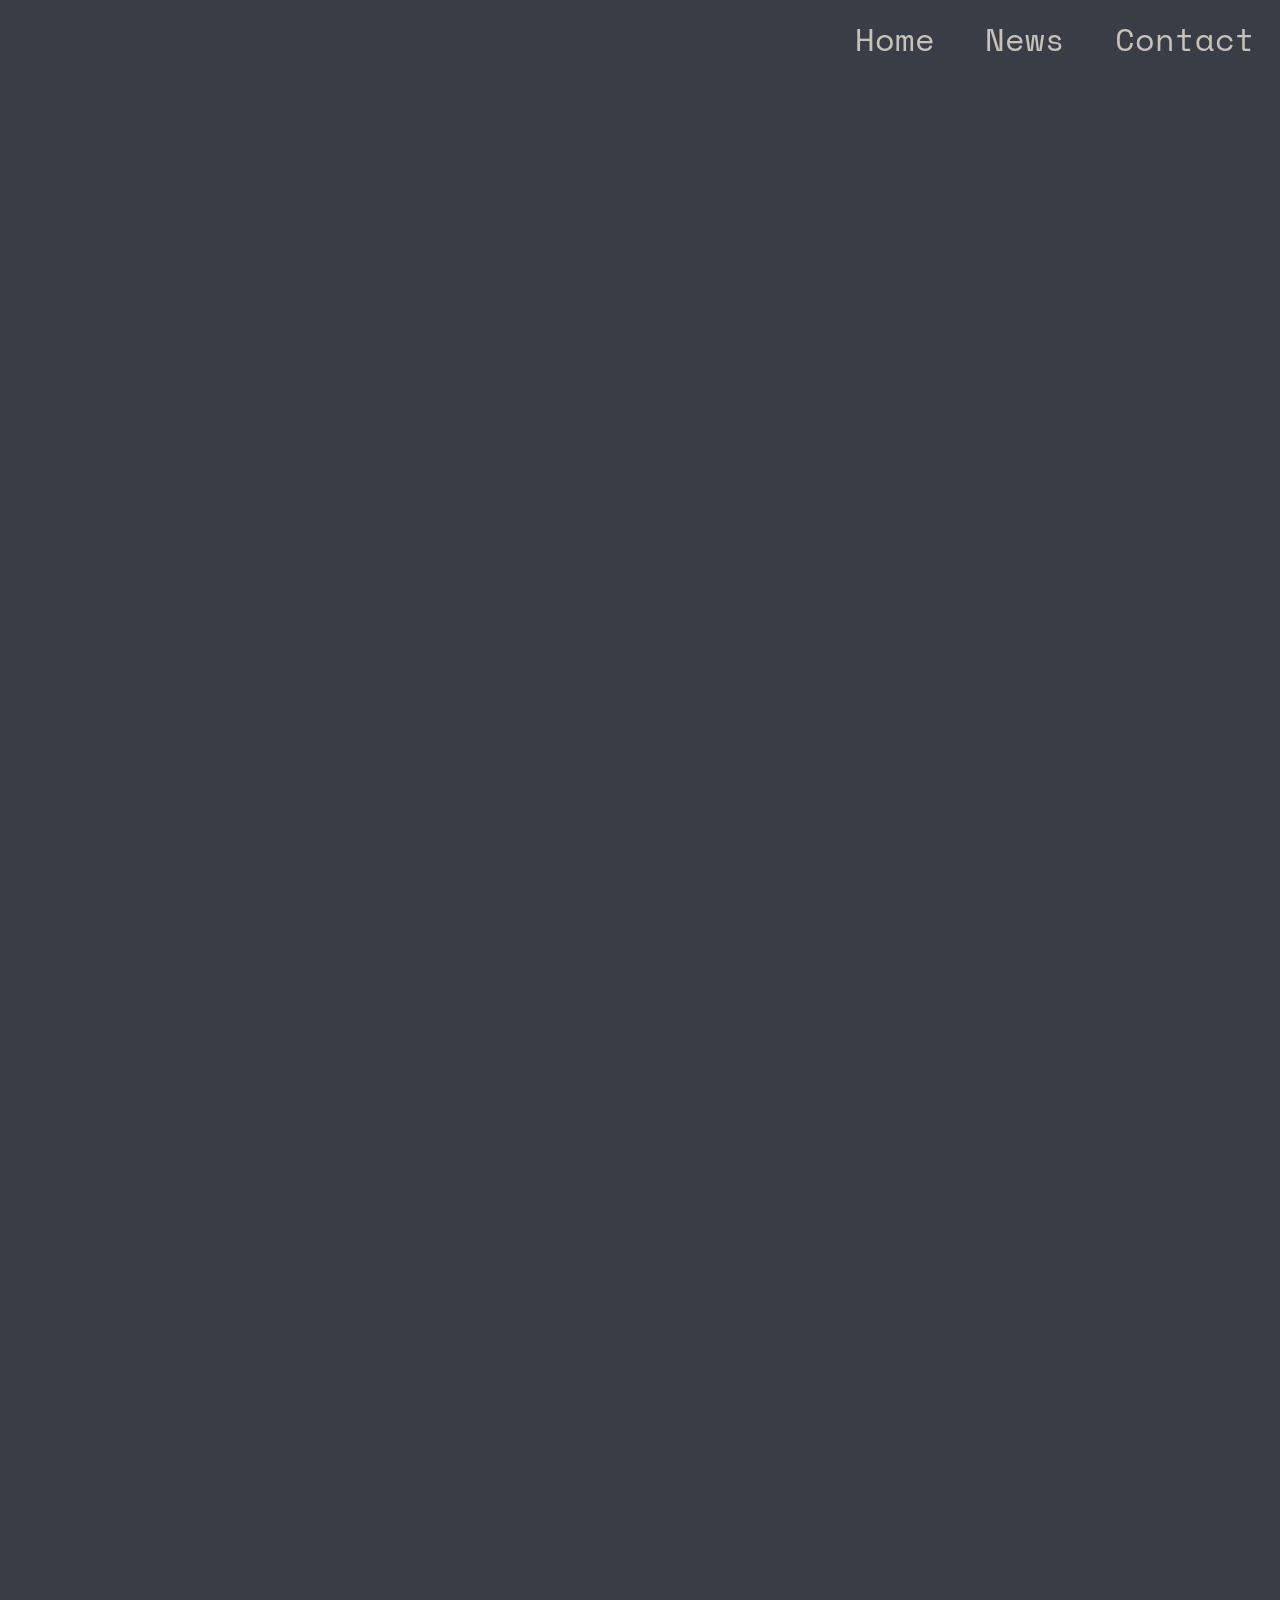
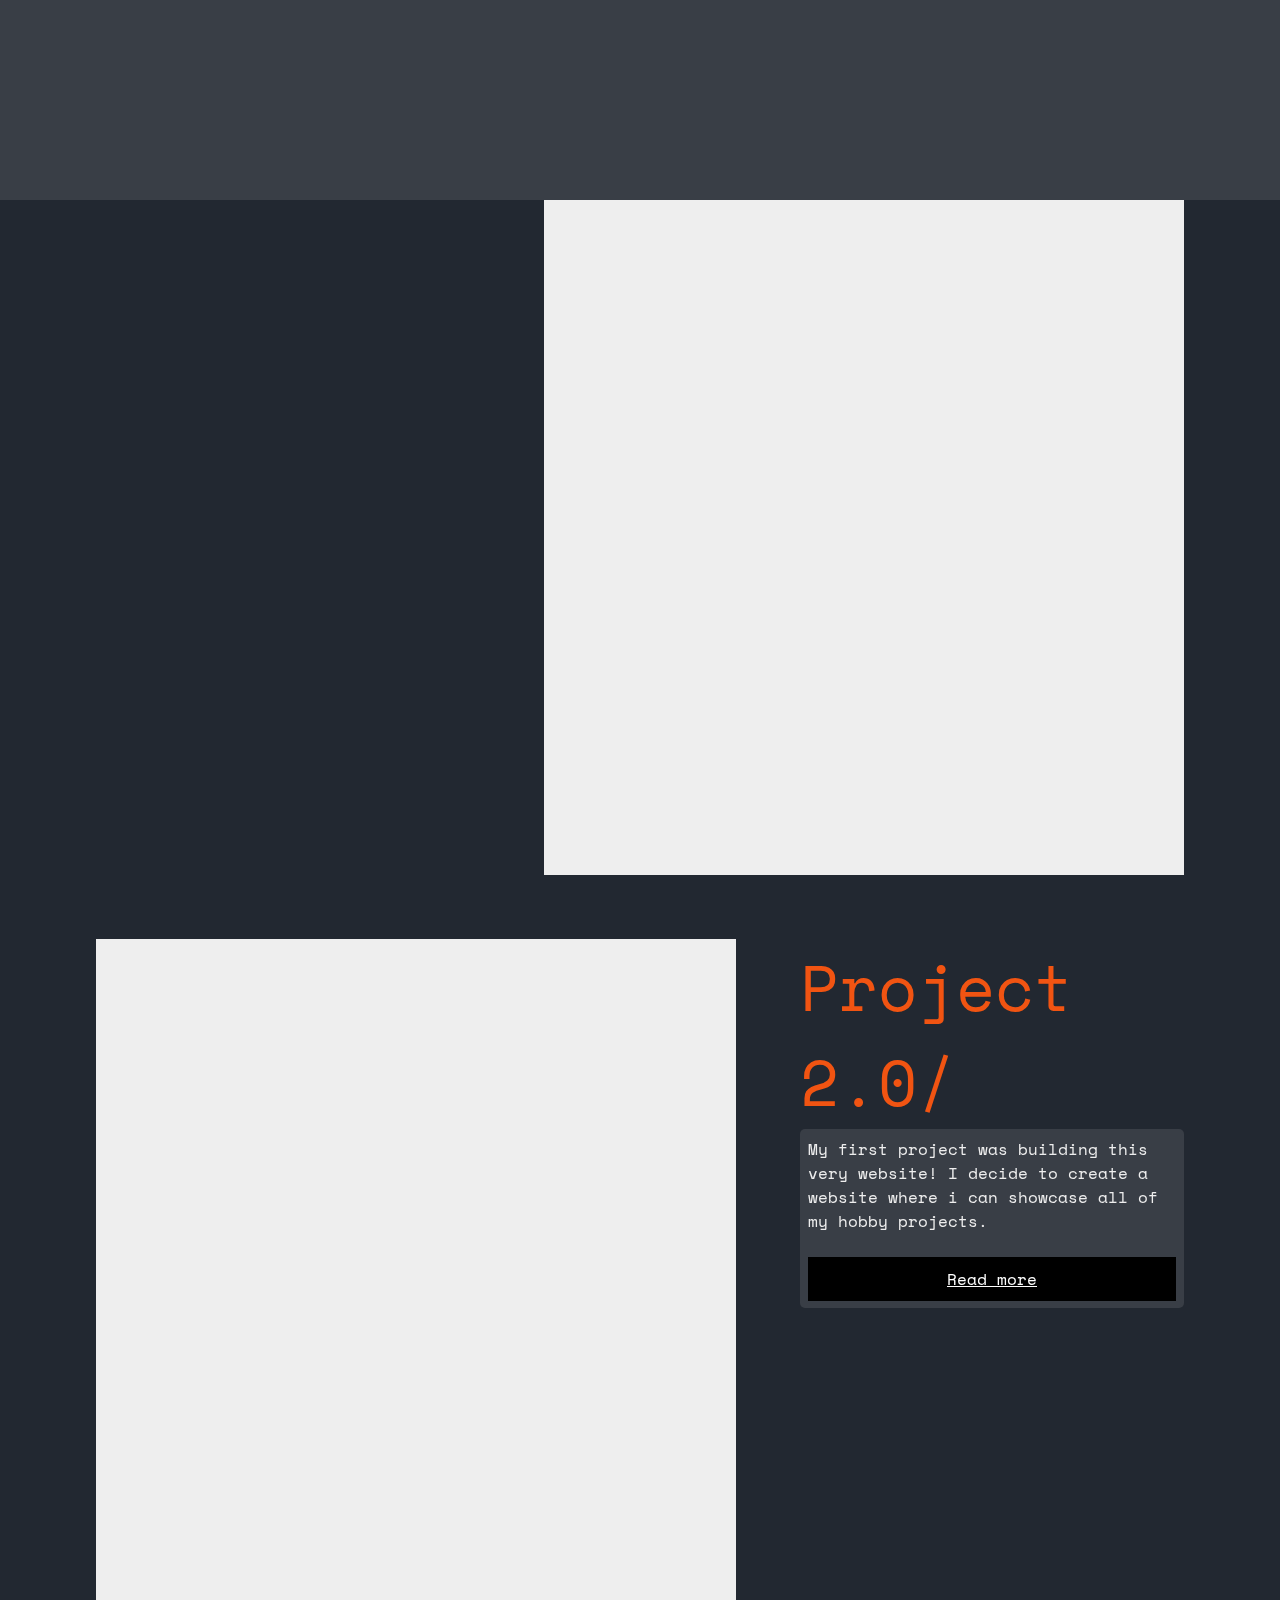
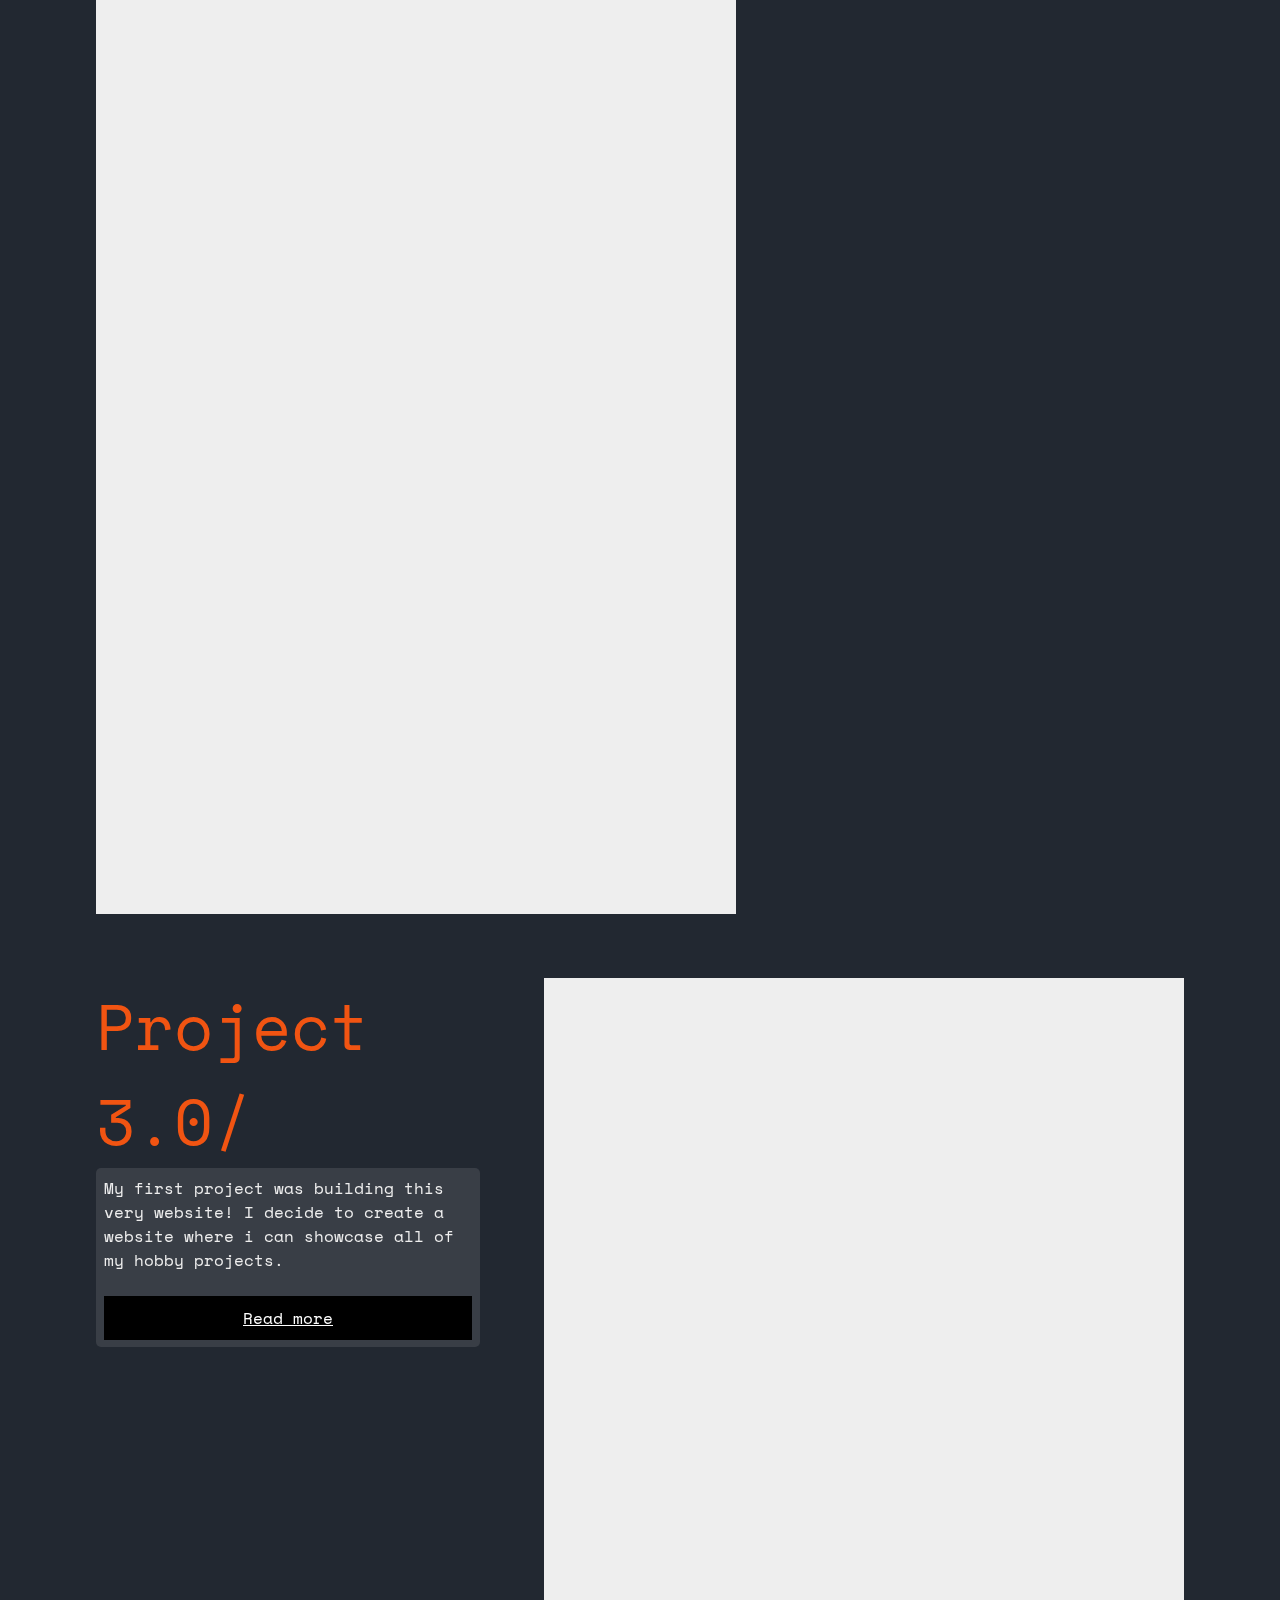
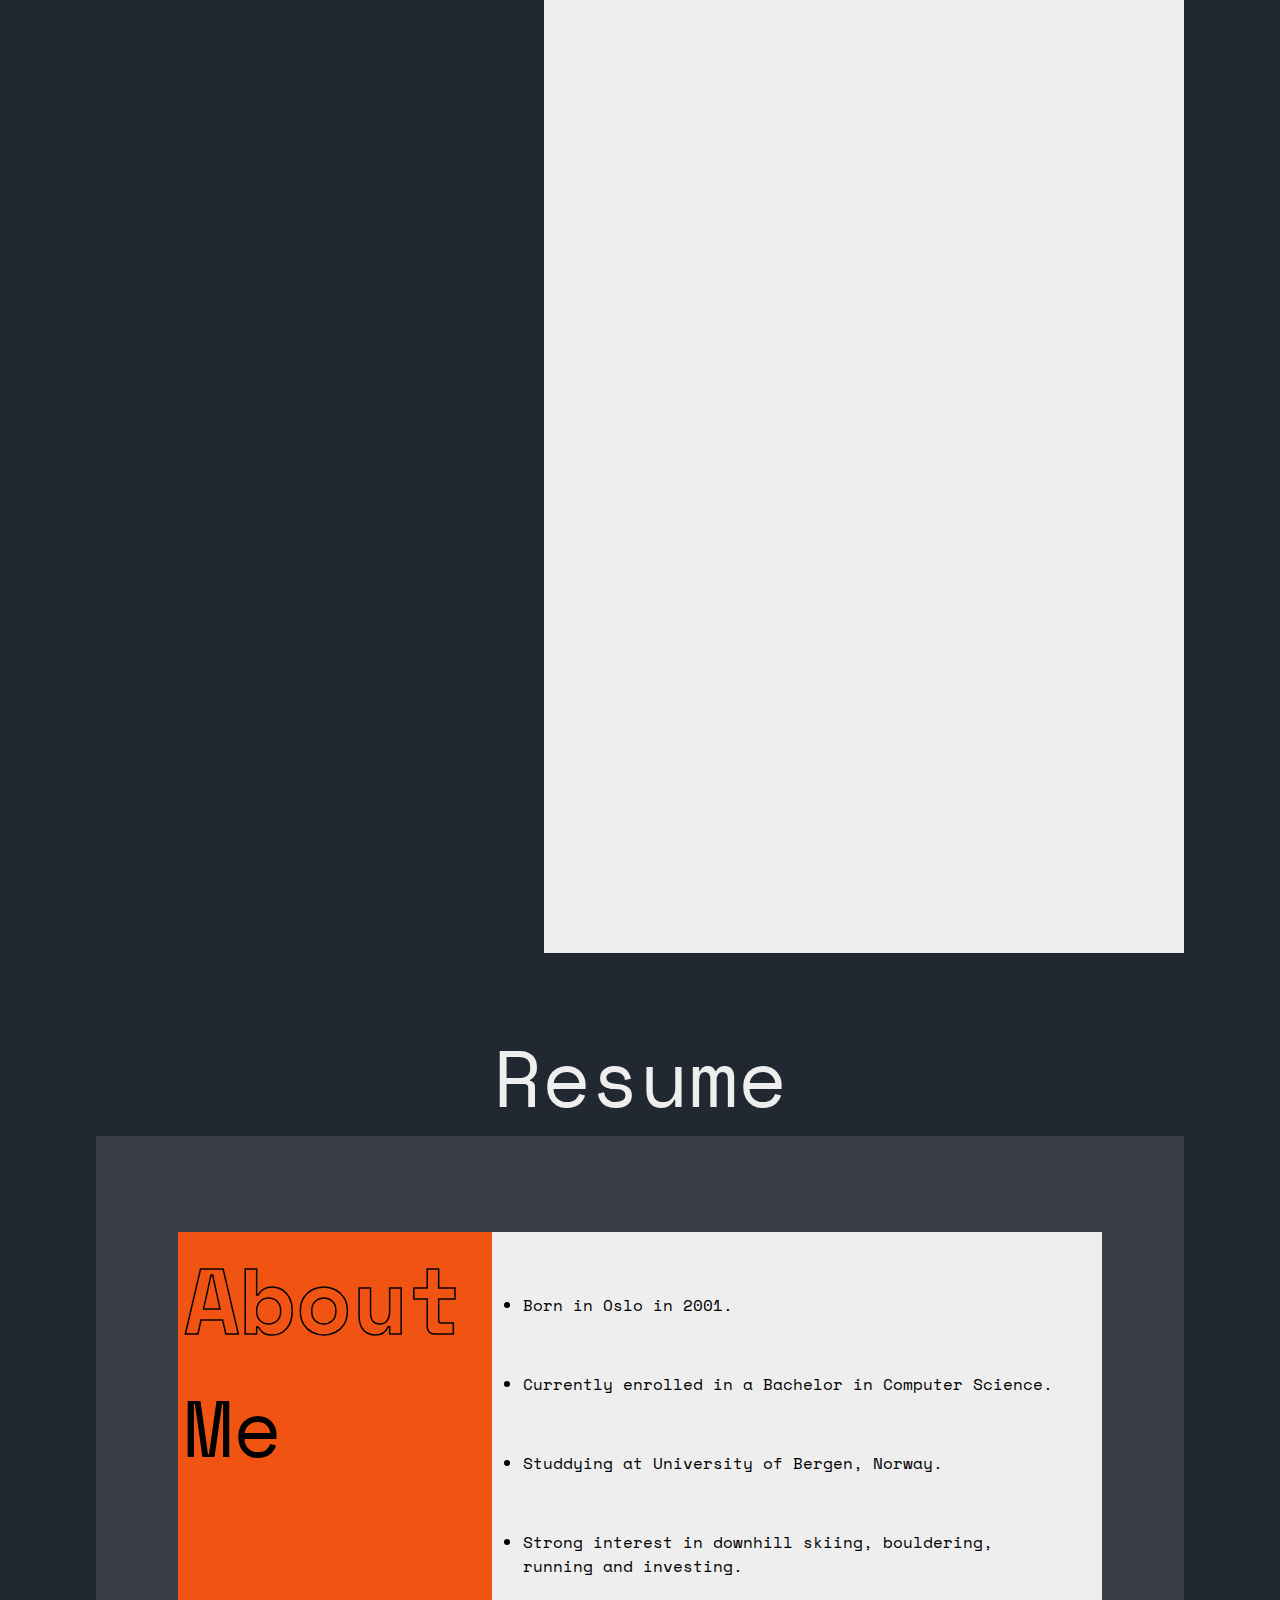
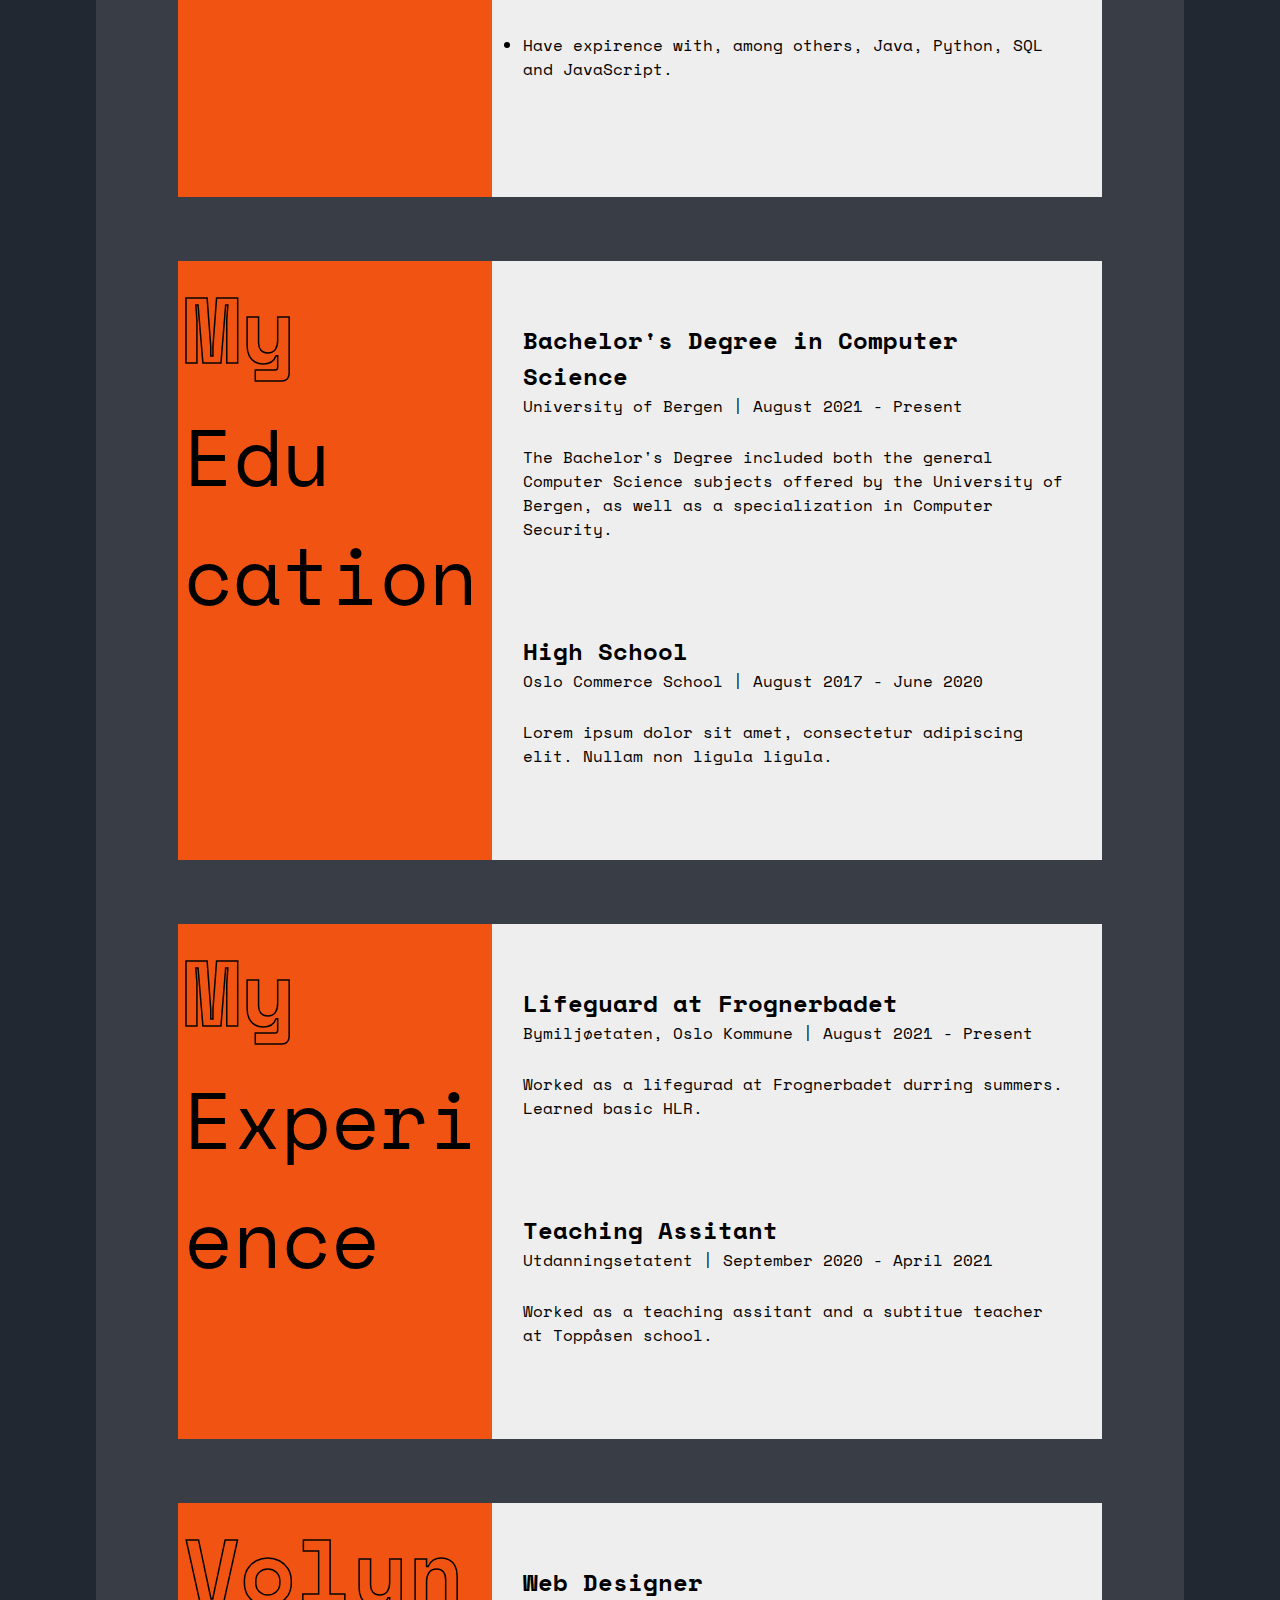
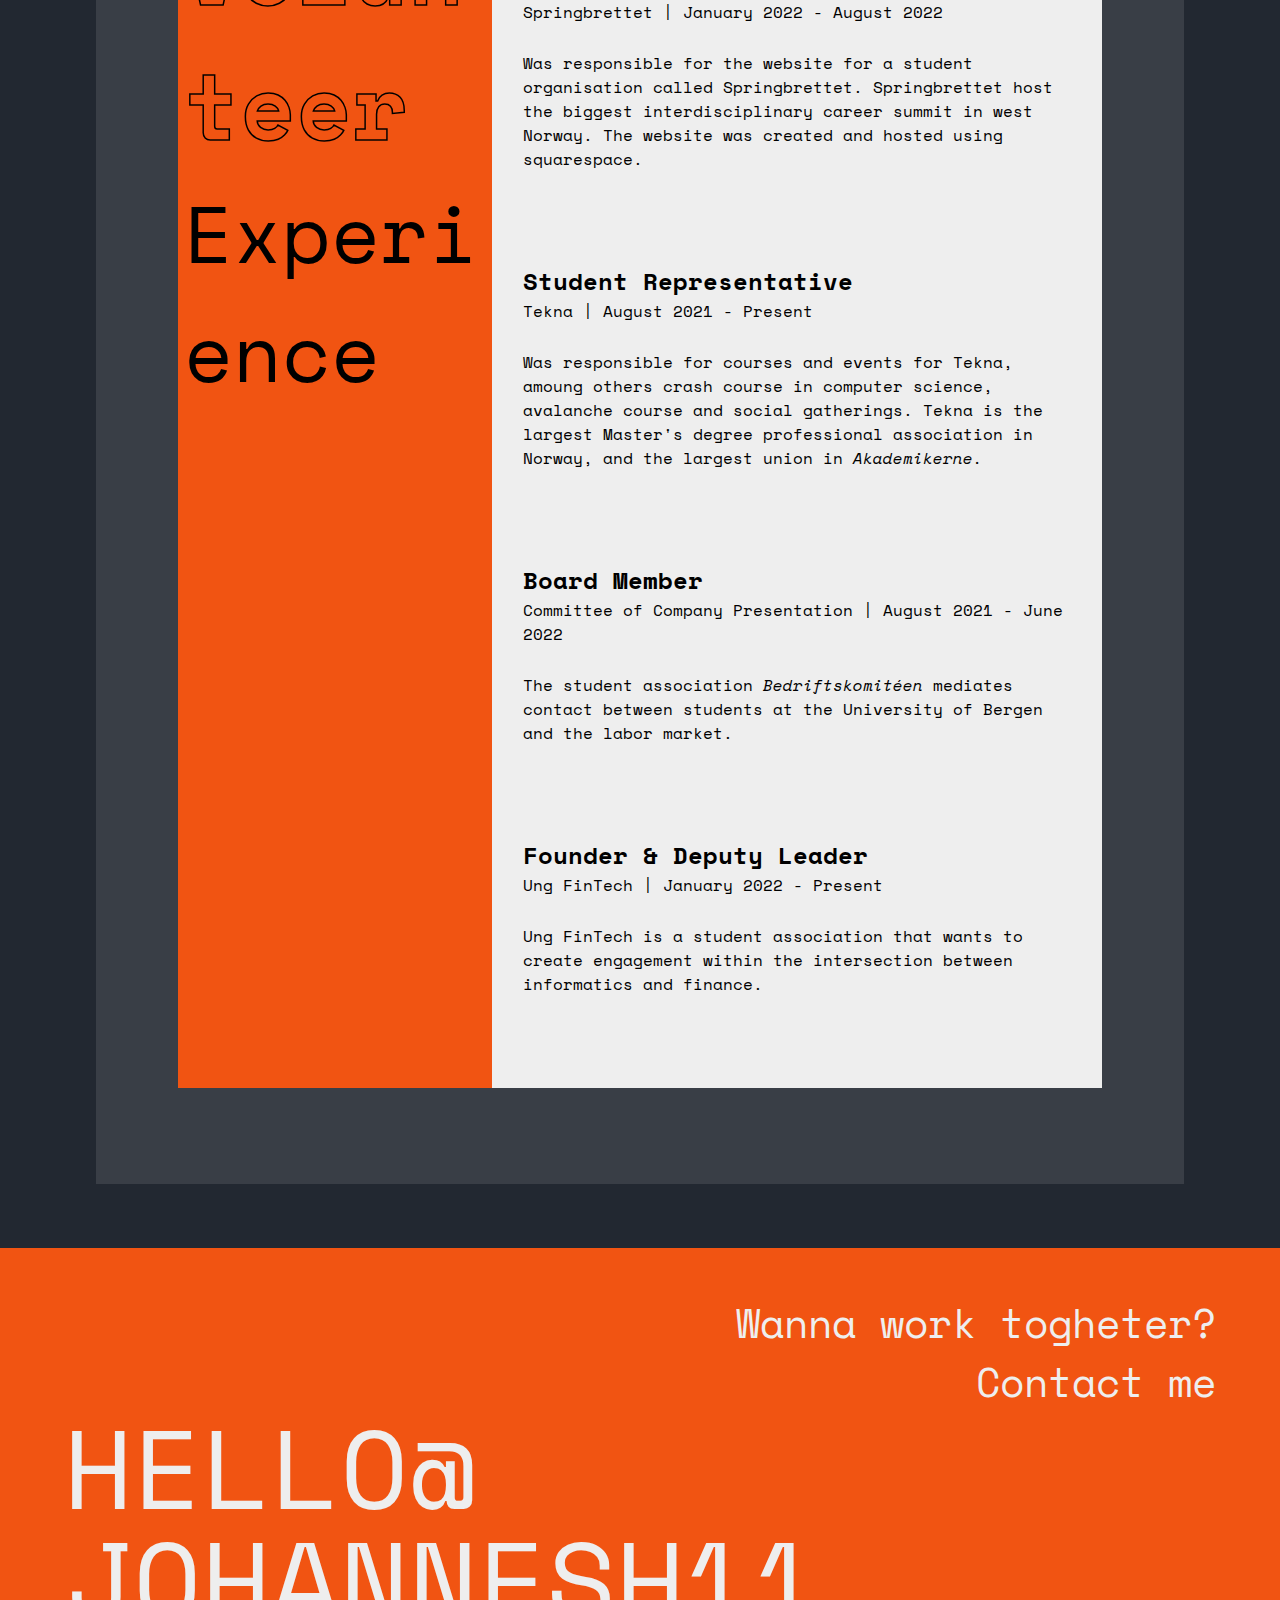
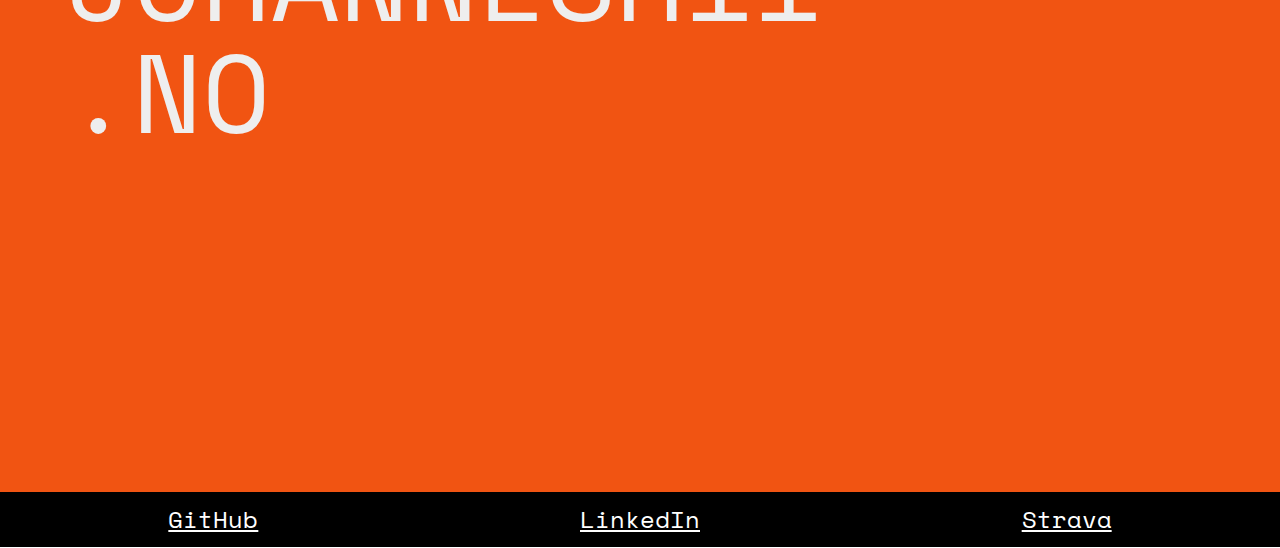
==== index.html @ e2449373 "removed menu" ====
<!DOCTYPE html>
<html lang="en">
<head>
    <meta charset="UTF-8">
    <meta http-equiv="X-UA-Compatible" content="IE=edge">
    <meta name="viewport" content="width=device-width, initial-scale=1.0">
    <title>JohannesH11</title>
    <script src="index.js"></script>
    <link rel="stylesheet" href="index.css">
    <link rel="stylesheet" href="variables.css">
    <link rel="stylesheet" href="animation.css">
    <link rel="preconnect" href="https://fonts.googleapis.com">
    <link rel="preconnect" href="https://fonts.gstatic.com" crossorigin>
    <link href="https://fonts.googleapis.com/css2?family=Space+Mono:wght@400;700&display=swap" rel="stylesheet">

</head>
<body>
    <div class="fade is-active"></div>
    <div class="slide"></div>
    <header>
        <div id="name">
            <p>Johannes Helleve</p> 
        </div>
        <div id="navbar">
            <a href="#home">Home</a>
            <a href="#news">News</a>
            <a href="#contact">Contact</a>
        </div>
    </header>
    <div class="frontpage">

        <section>
            <h1>Hi,</h1>
            <p>i am</p>
            <h1>Johannes</h1>
        </section>
    </div>
    <div class="project one" id="project_one">
        <div class="container left">
            <section class="sticky">
                <h1>Project 1.0/</h1>
                <div class="description">
                    <p>My first project was building this very website! I decide to create a website where i can showcase all of my hobby projects.</p>
                    </br>
                    <a href="./projects/project_one.html" >Read more</a>
                </div>
            </section>
        </div>
        <section class="detail right">
        </section>
    </div>
    <div class="project two" id="project_two">
        <div class="container right">
            <section class="sticky">
                <h1>Project 2.0/</h1>
                <div class="description">
                    <p>My first project was building this very website! I decide to create a website where i can showcase all of my hobby projects.</p>
                    </br>
                    <a href="./projects/project_one.html" >Read more</a>
                </div>
            </section>
        </div>
        <section class="detail left">
        </section>
    </div>
    <div class="project three" id="project_three">
        <div class="container left">
            <section class="sticky">
                <h1>Project 3.0/</h1>
                <div class="description">
                    <p>My first project was building this very website! I decide to create a website where i can showcase all of my hobby projects.</p>
                    </br>
                    <a href="./projects/project_one.html" >Read more</a>
                </div>
            </section>
        </div>
        <section class="detail right">
        </section>
    </div>
    </div>
    <section id="about">
        <h1>Resume</h1>
        <section id="resume">
            <section class="resumeSection">
                <div class="resumeHeader">
                    <h2 class="bold">About</h2>
                    <h2 class="notBold">Me</h2>
                </div>
                <div class="resumeDescription">
                    <ul>
                        <li>Born in Oslo in 2001.</li>
                        <li>Currently enrolled in a Bachelor in Computer Science.</li>
                        <li>Studdying at University of Bergen, Norway.</li>
                        <li>Strong interest in downhill skiing, bouldering, running and investing.</li>
                        <li>Have expirence with, among others, Java, Python, SQL and JavaScript.</li>
                    </ul>
                </div>
            </section>
            <section class="resumeSection">
                <div class="resumeHeader">
                    <h2 class="bold">My</h2>
                    <h2 class="notBold">Edu<br/>cation</h2>
                </div>
                <div class="resumeDescription">
                    <div class="descriptionContainer">
                        <div class="descriptionDetails">
                            <h3>Bachelor's Degree in Computer Science</h3>
                            <p class="small">University of Bergen | August 2021 - Present</p>
                            <p>The Bachelor's Degree included both the general Computer Science
                                 subjects offered by the University of Bergen, as well as a specialization in Computer Security.
                            </p>
                        </div>
                        <div class="descriptionDetails">
                            <h3>High School</h3>
                            <p class="small">Oslo Commerce School | August 2017 - June 2020</p>
                            <p>Lorem ipsum dolor sit amet, consectetur adipiscing elit. Nullam non ligula ligula.</p>
                        </div>
                    </div>
                </div>
            </section>
            <section class="resumeSection">
                <div class="resumeHeader">
                    <h2 class="bold">My</h2>
                    <h2 class="notBold">Experience</h2>
                </div>
                <div class="resumeDescription">
                    <div class="descriptionContainer">
                        <div class="descriptionDetails">
                            <h3>Lifeguard at Frognerbadet</h3>
                            <p class="small">Bymiljøetaten, Oslo Kommune | August 2021 - Present</p>
                            <p>Worked as a lifegurad at Frognerbadet durring summers. Learned basic HLR.
                            </p>
                        </div>
                        <div class="descriptionDetails">
                            <h3>Teaching Assitant</h3>
                            <p class="small">Utdanningsetatent | September 2020 - April 2021</p>
                            <p>Worked as a teaching assitant and a subtitue teacher at Toppåsen school.</p>
                        </div>
                    </div>
                </div>
            </section>
            <section class="resumeSection">
                <div class="resumeHeader">
                    <h2 class="bold">Volunteer</h2>
                    <h2 class="notBold">Experience</h2>
                </div>
                <div class="resumeDescription">
                    <div class="descriptionContainer">
                        <div class="descriptionDetails">
                            <h3>Web Designer</h3>
                            <p class="small">Springbrettet | January 2022 - August 2022</p>
                            <p>Was responsible for the website for a student organisation called Springbrettet.
                                 Springbrettet host the biggest interdisciplinary career summit in west Norway.
                                 The website was created and hosted using squarespace.
                            </p>
                        </div>
                        <div class="descriptionDetails">
                            <h3>Student Representative</h3>
                            <p class="small">Tekna | August 2021 - Present</p>
                            <p>Was responsible for courses and events for Tekna,
                                 amoung others crash course in computer science, avalanche course and social gatherings.
                                  Tekna is the largest Master's degree professional association in Norway, 
                                 and the largest union in <i>Akademikerne.</i></p>
                        </div>
                        <div class="descriptionDetails">
                            <h3>Board Member</h3>
                            <p class="small">Committee of Company Presentation | August 2021 - June 2022</p>
                            <p>The student association <i>Bedriftskomitéen</i> mediates contact between students at the University of Bergen and the labor market.</p>
                        </div>  
                        <div class="descriptionDetails">
                            <h3>Founder & Deputy Leader</h3>
                            <p class="small">Ung FinTech | January 2022 - Present</p>
                            <p>Ung FinTech is a student association that wants to create engagement within the intersection between informatics and finance.</p>
                        </div> 
                    </div>
                </div>
            </section>
        </section>
    </section>
    <footer>
        <h2>Wanna work togheter? <br/>Contact me</h2>
        <section id="mail">
            <h1>HELLO@<br/>JOHANNESH11<br/>.NO</h1>
        </section>
        <section id="logos">
            <ul>
                <a target="_blank" href="https://github.com/JohannesHelleve"><li>GitHub</li></a>
                <a href="https://www.linkedin.com/in/johannes-helleve-420739225/"><li>LinkedIn</li></a>
                <a href="https://www.strava.com/athletes/77287900"><li>Strava</li></a>
            </ul>
        </section>
    </footer>
</body>
</html>
---- index.css ----
*{
    padding: 0;
    margin: 0;
    box-sizing: border-box;
    font-family: 'Space Mono', monospace;

}
body{
    background-color: var(--black);
    font-family: ;
}
.frontpage{
    position: relative;
    width: 100%;
    height: 100vh;
}
body {
    overflow-y: scroll;
    scrollbar-width: none; /* Firefox */
    -ms-overflow-style: none;  /* Internet Explorer 10+ */
}
body::-webkit-scrollbar { /* WebKit */
    width: 0;
    height: 0;
}
.frontpage section{
    left: 7.5%;
    top: 30vh;
    position: absolute;
    color: var(--bone);
    width: 40%;
}
.frontpage section h1{
    font-size: 7vw;
    font-weight: 400;
}
.frontpage p{
    font-size: 2vw;
    font-weight: 700;
}

.detail{
    background-color: var(--bone);
    height: 100%;
    width: 50%;
    position: absolute;
}
.sticky{
    position: sticky;
    top: 50px;
}
.sticky h1{
    position: relative;
    color: var(--orange);
    font-size: 5vw;
    font-weight: 400;
}
.project{
    height: 175vh;
    position: relative;
    margin-bottom: 5%;
}

.description{
    position: relative;
    background-color: var(--grey);
    padding: 2%;
    border-radius: 5px;
}
.container{
    position: absolute;
    width: 30%;
    top: 0;
    height: 175vh;
}

.right{
    right: 7.5%;
}
.left{
    left: 7.5%;
}
.description h1{
    color: var(--orange);
    font-weight: 700;
}
.description p{
    color: var(--bone);
}

#resume{
    width: 85%;
    margin: 0 auto 5%;
    padding: 7.5% 0;
    background-color: var(--grey);
    position: relative;
    display: flex;
    flex-direction: column;
    gap: 4rem;
    z-index: 101;
}
#about h1{
    width: fit-content;
    margin: 0 auto;
    position: relative;
    font-size: 5em;
    color: var(--bone);
    font-weight: 400;
}
.resumeSection{
    width: 85%;
    margin: 0 auto;
    position: relative;
    background-color: var(--bone);
    display: flex;
    z-index: ;
}
.resumeDescription{
    width: 66%;
    display: flex;
    flex-direction: column;
}
.resumeDescription ul{
    position: relative;
    margin: 10% 5%;
}
.resumeDescription ul li{
    margin-bottom: 10%;
}
.bold{
    color: var(--orange);
    -webkit-text-stroke: 1.5px black;
    font-weight: 700;
    font-size: 5.7em;
    margin: 0% 2%;
    overflow-wrap: break-word;
}
.notBold{
    margin: 0% 2%;
    color: black;
    font-weight: 400;
    font-size: 5em;
    overflow-wrap: break-word;
}
.resumeHeader{
    width: 34%;
    background-color: var(--orange);
}

.descriptionDetails{
    margin: 0% 5% 15%;
}
.descriptionDetails h3{
    font-size: 1.5em;
}
.descriptionDetails p{
    margin-bottom: 5%;
}
.descriptionContainer{
    margin-top: 10%;
}
footer{
    background-color: var(--orange);
    width: 100%;
    height: 100vh;
    position: absolute;
    display: block;
}
#mail{
    margin: 0 auto;
    width: 90vw;
}

#mail h1{
    font-size: 7em;
    color: var(--bone);
    font-weight: 400;
    line-height: 1em ;
}
footer h2{
    font-size: 2.5em;
    color: var(--bone);
    font-weight: 400;
    position: relative;
    text-align: right;
    margin-top: 5vh;
    margin-right: 5vw ;
    color: var(--bone);
}
#logos{
    bottom: 0%;
    position: absolute;
    width: 100%;
}
#logos ul{
    display: flex;
    flex-direction: row;
    justify-content: space-evenly;
    align-items: stretch;
    list-style: none;
}

#logos a{
    border-bottom:1px solid white;
    font-size: 1.5em;
    color: white;
    background-color: black;
    padding: 0.75% 0%;
    width: 100%;
    display: flex;
    justify-content: center;
}
#logos a:hover{
    color: black;
    background-color: white;    
}
#navbar {
    position: fixed; /* Make it stick/fixed */
    top: 0; /* Stay on top */
    width: 100%; /* Full width */
    transition: top 0.3s; /* Transition effect when sliding down (and up) */
    z-index: 102;
    mix-blend-mode: difference;
    justify-content: flex-end;
    display: flex;
    flex-direction: row;
  }
  
  /* Style the navbar links */
  #navbar a {
    color: white;
    padding: 15px 25px;
    text-decoration: none;
    font-size: 2em;
    mix-blend-mode: difference;
  }
  

  #name{
      z-index: 100;
      padding: 15px 35px;
      color: white;
      font-size: 2em;
      mix-blend-mode: difference;
      border-style: dashed;
      height: 2.5em;
      position: fixed;
      margin-left: 7.5% ;
  }
.description a{
    background-color: black;
    color: white;
    display: block;
    text-align: center;
    padding: 10px;
}
.description a:hover{
    background-color: white;
    color: black;
}




  
@media (max-width: 800px){
    #resume{
        width: 90vh;
        margin-bottom: 100%;
    }
    .resumeDescription ul{
        margin-left: 15%;
    }
    .resumeHeader h2{
        font-size: 3em;
    }
    .small{
        font-size: 0.8em;
    }
    .descriptionContainer{
        margin-top: 2.5%;
    }
    .bold{
        -webkit-text-stroke: 1px black;
    }
    #navbar{
        visibility: hidden;
    }
    #name{
        width: 100%;
        text-align: center;
        margin: 0;
    }
    #mail h1{
        font-size: 4em;
        margin-top: 15vh;
    }
    footer h2{
        top: 10vh;
        font-size: 1.5em;
    }
    #logos ul{
        flex-direction: column;
    }
    
   
}
---- variables.css ----
@import url('https://fonts.googleapis.com/css2?family=Space+Mono:wght@400;700&display=swap');

:root{
    --black: #222831;
    --grey: #393E46;
    --teal: #00ADB5;
    --bone: #EEEEEE;
    --orange: #F15412;
    --blue: #1363DF;
    font-family: 'Space Mono', monospace;;
}
---- animation.css ----
.fade{
    position: fixed;
    top: 0;
    bottom: 0;
    right: 0;
    left: 0;
    z-index: 101;
    opacity: 0;
    background-color: var(--grey);
    transition: 1s ease-out;
    pointer-events: none;
}
  
.fade.is-active {
    opacity: 1;
    pointer-events: all;
  }

.slide{
    position: fixed;
    top: 100%;
    left: 0;
    width: 100%;
    height: 100%;
    z-index: 101;
    background-color: var(--grey);
    transition: 0.65s ease-out;
}
.slide.is-active{
    top: 0;
}
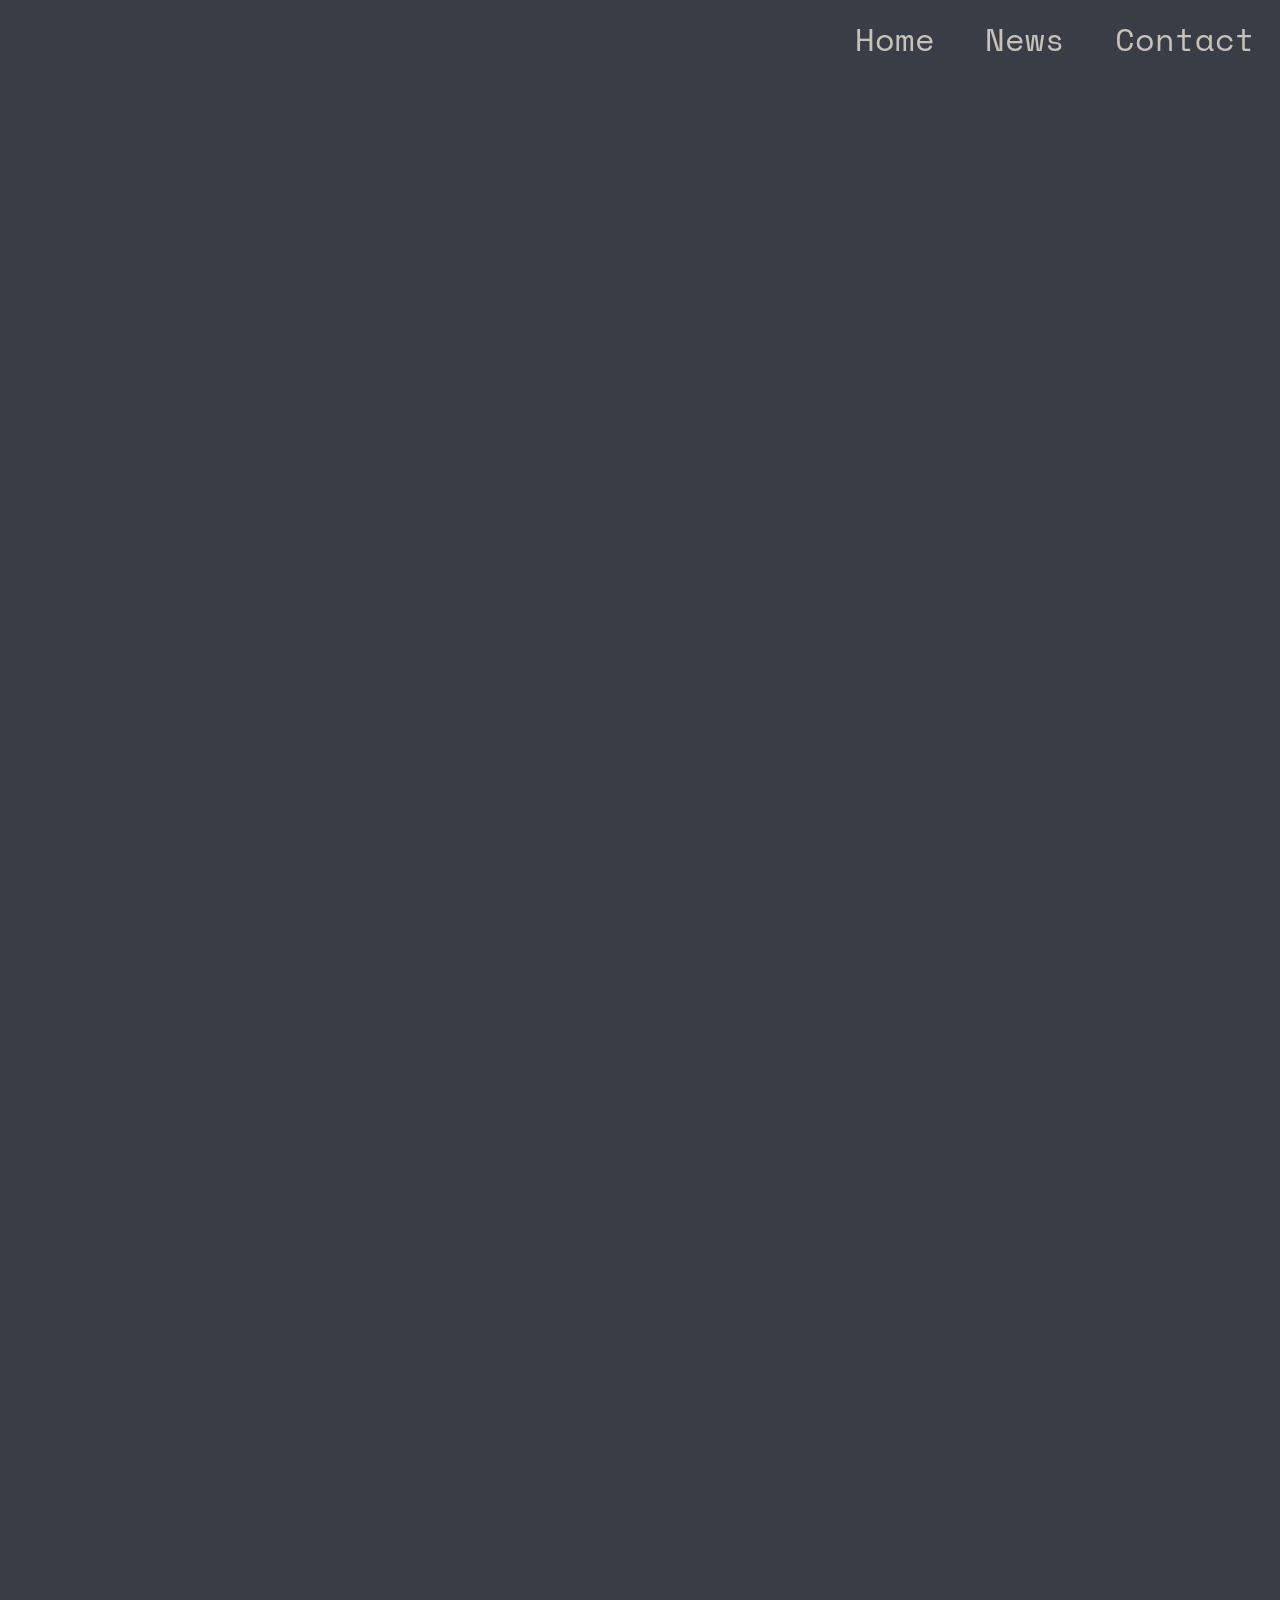
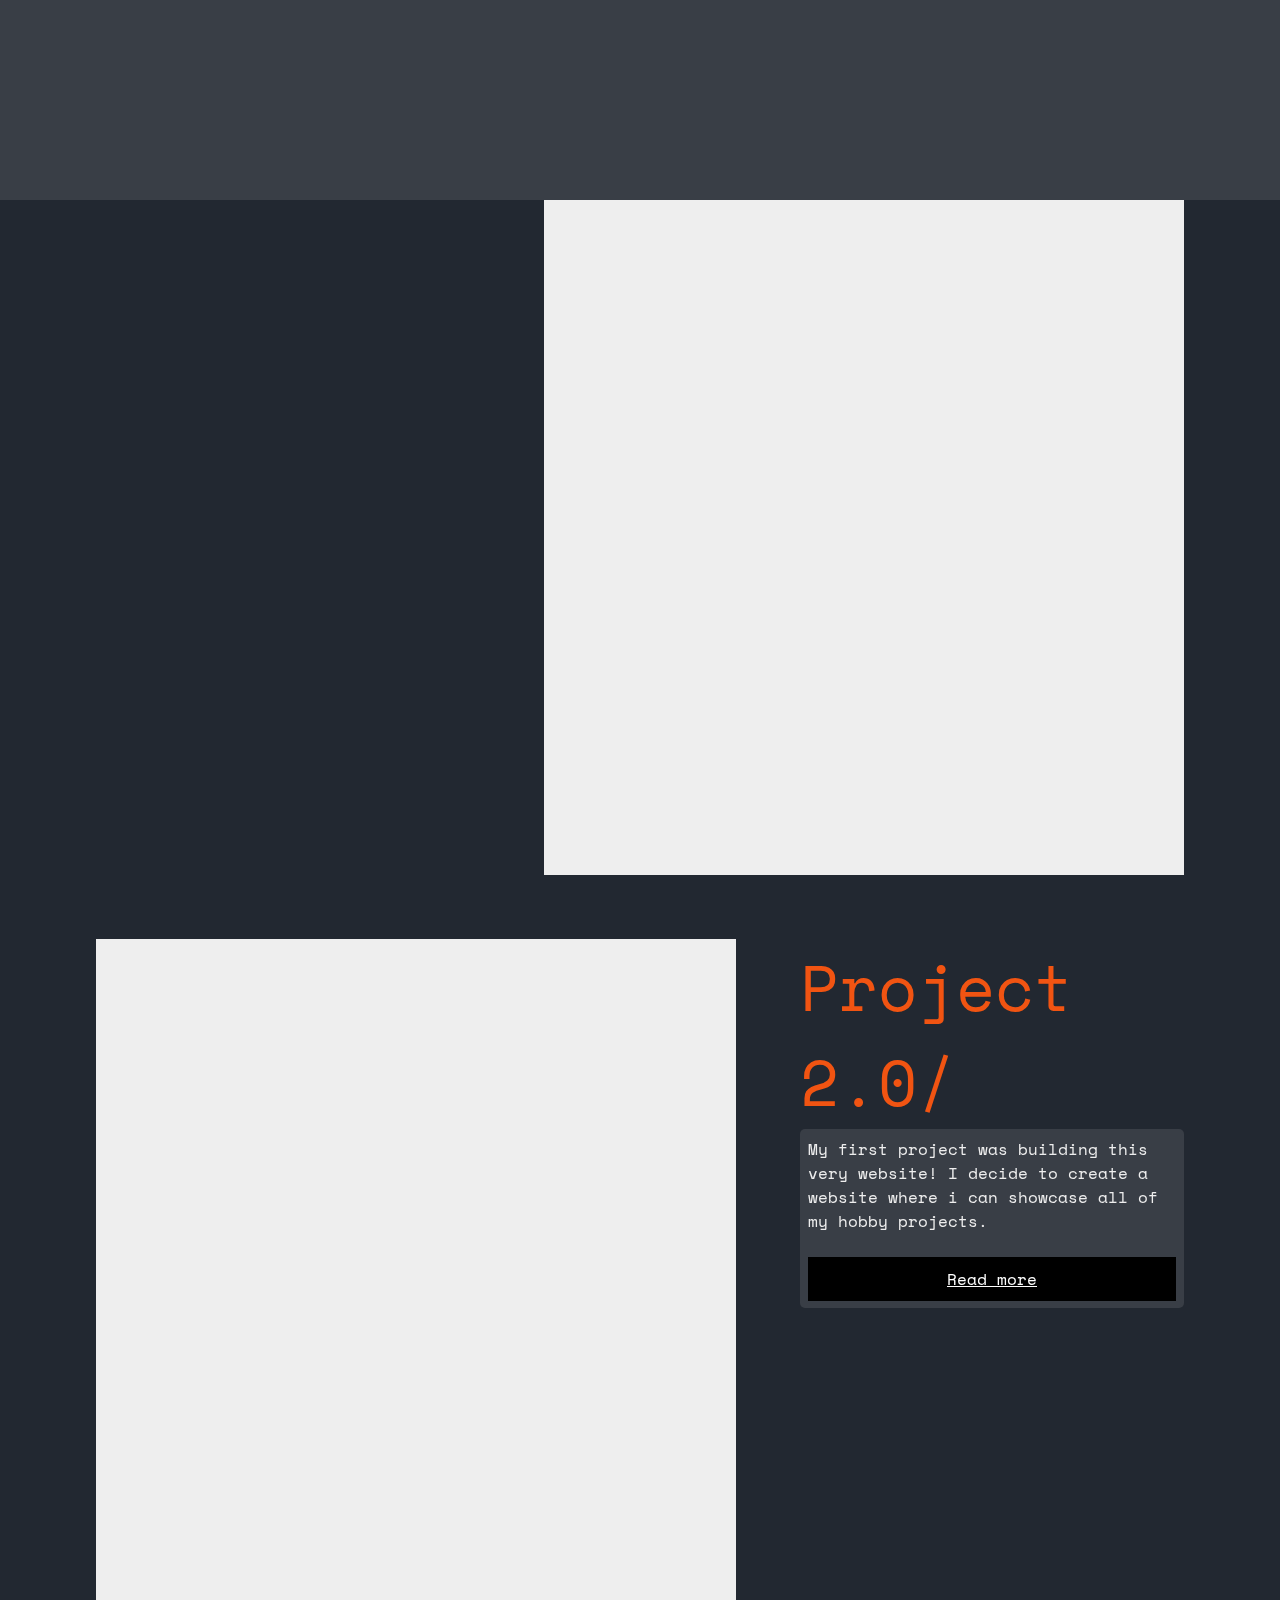
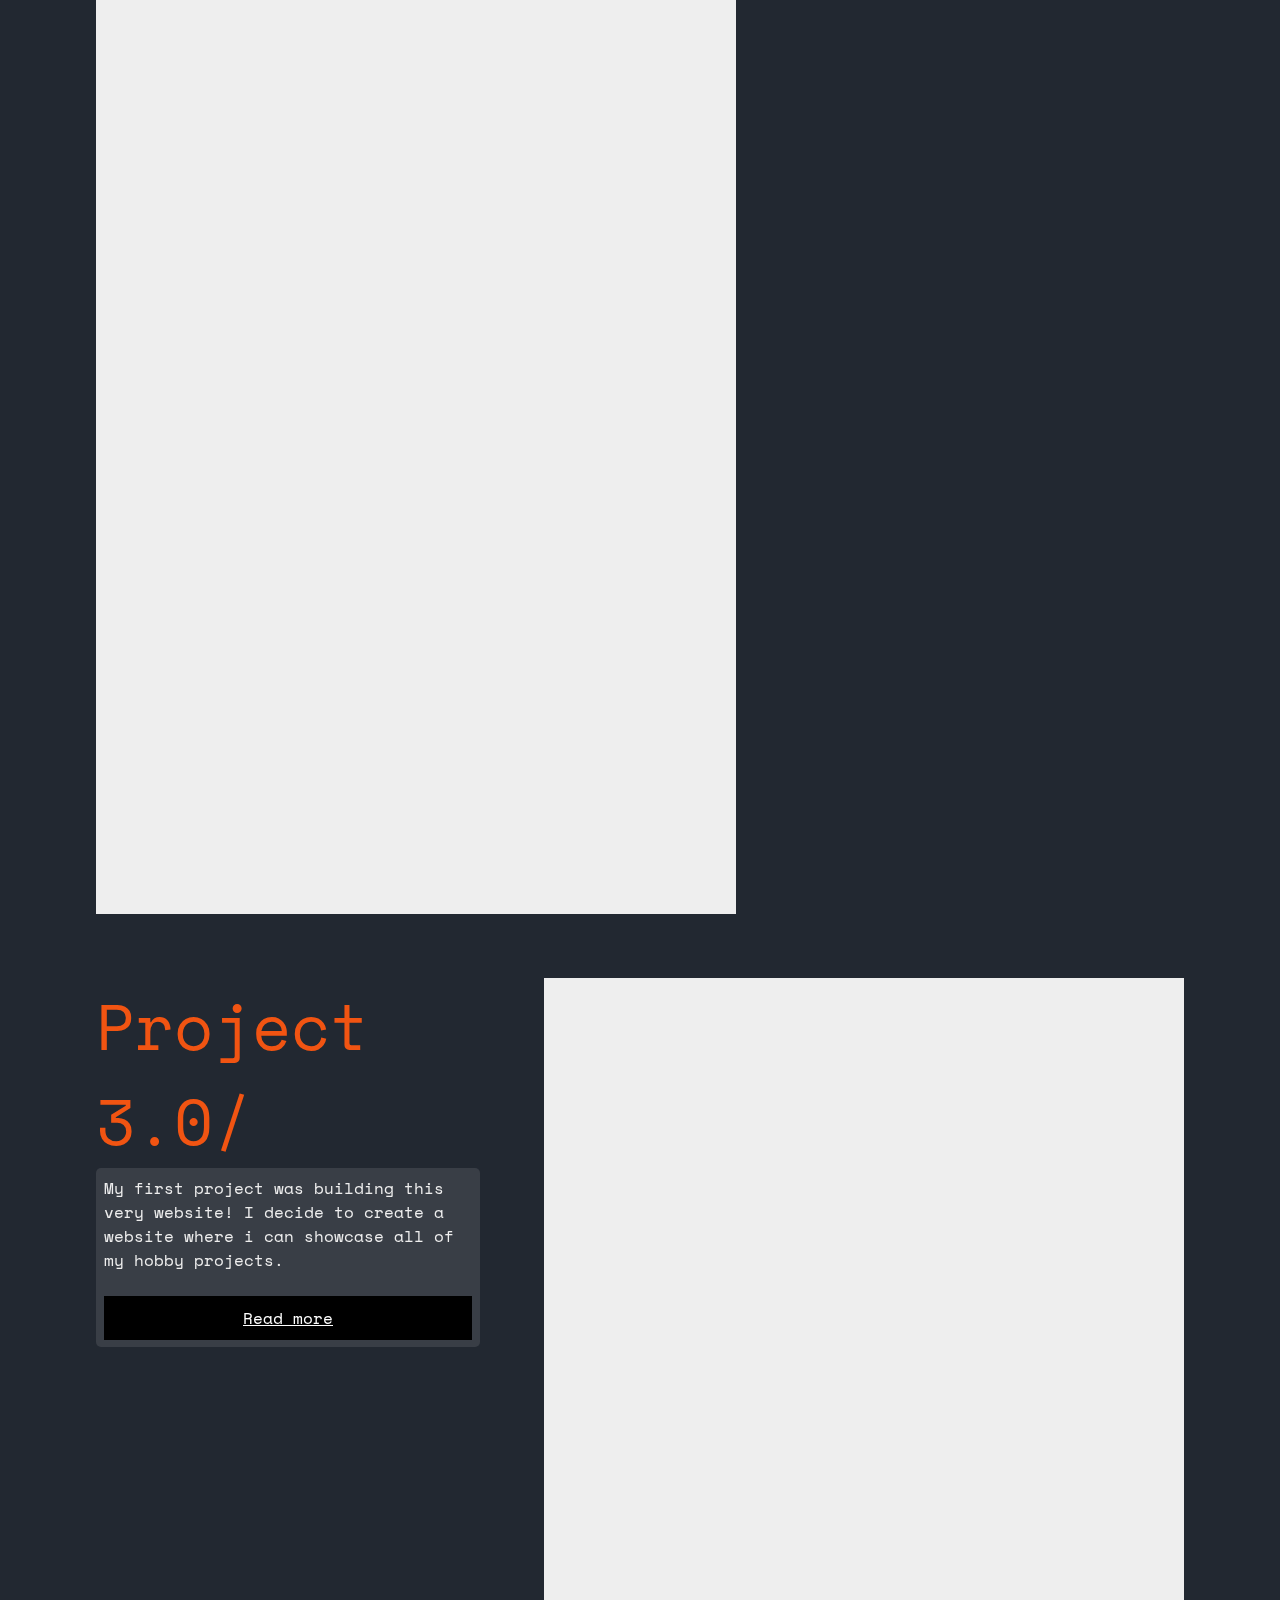
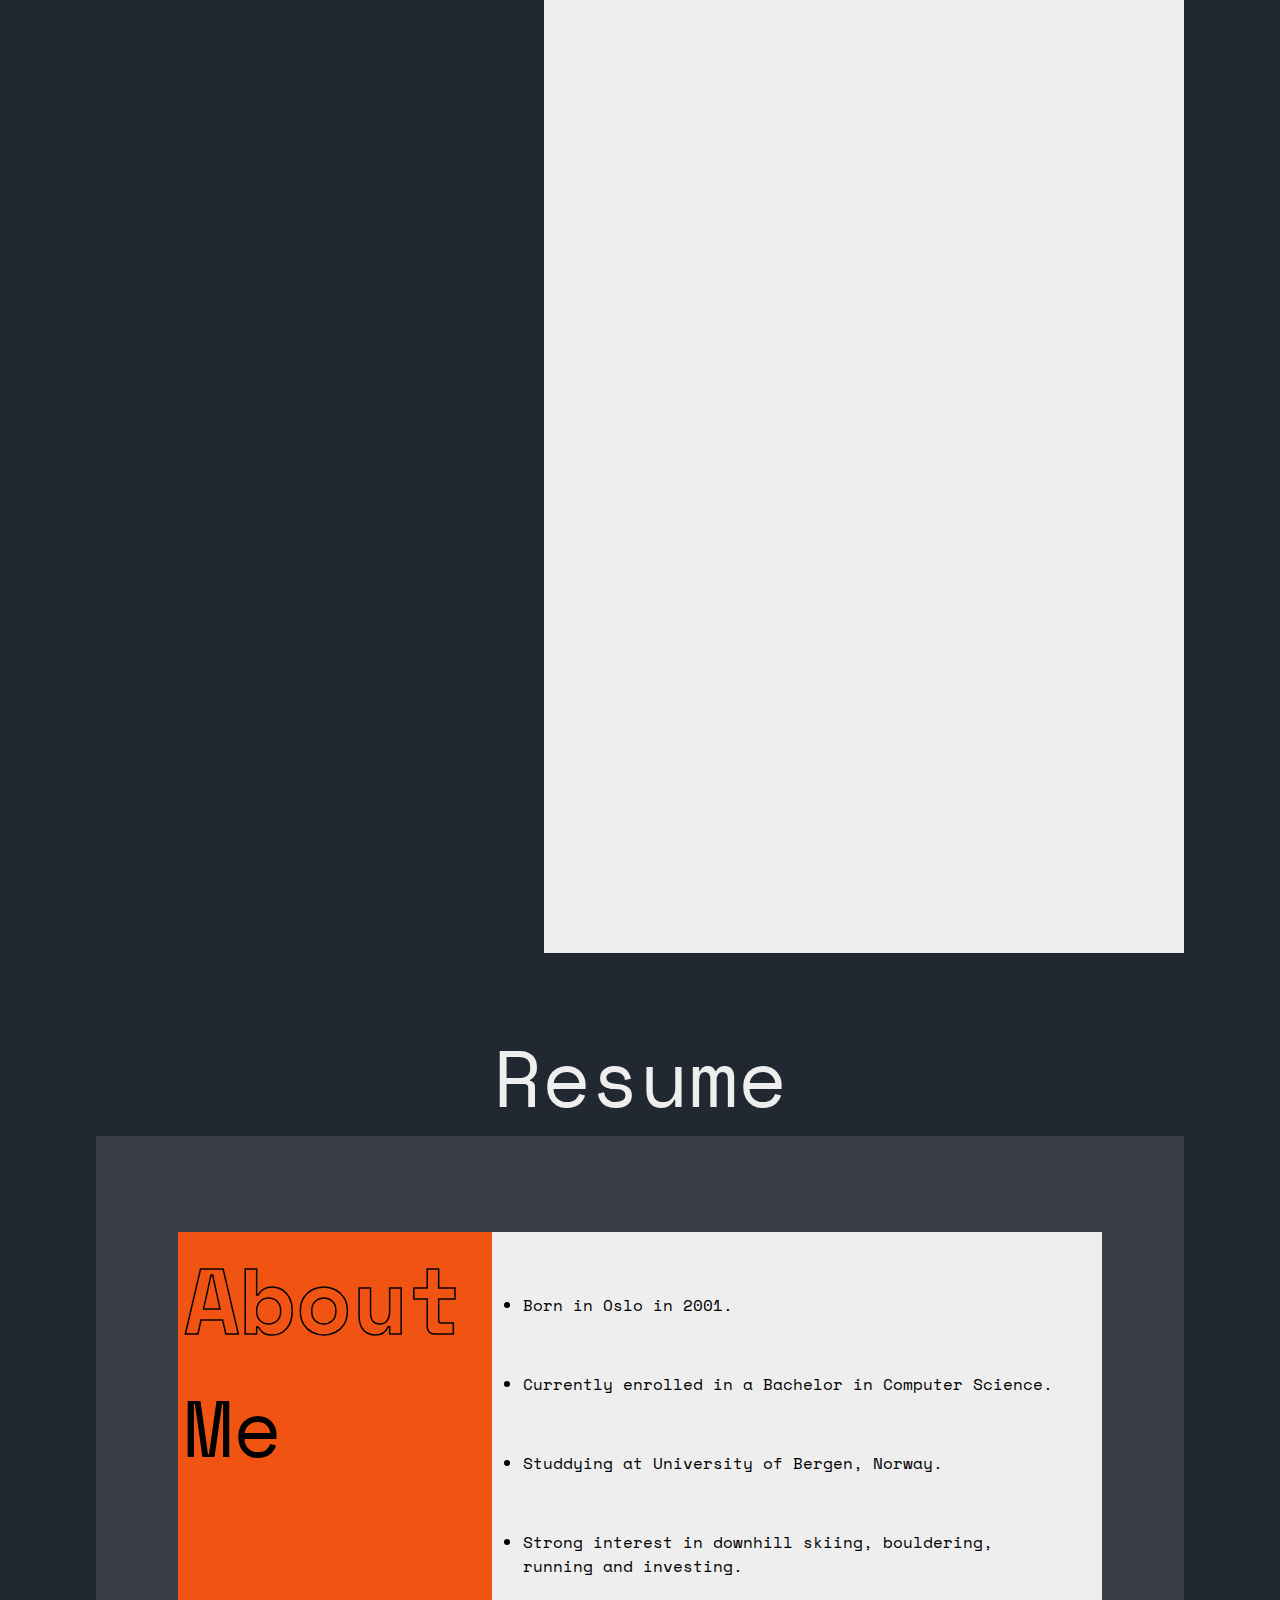
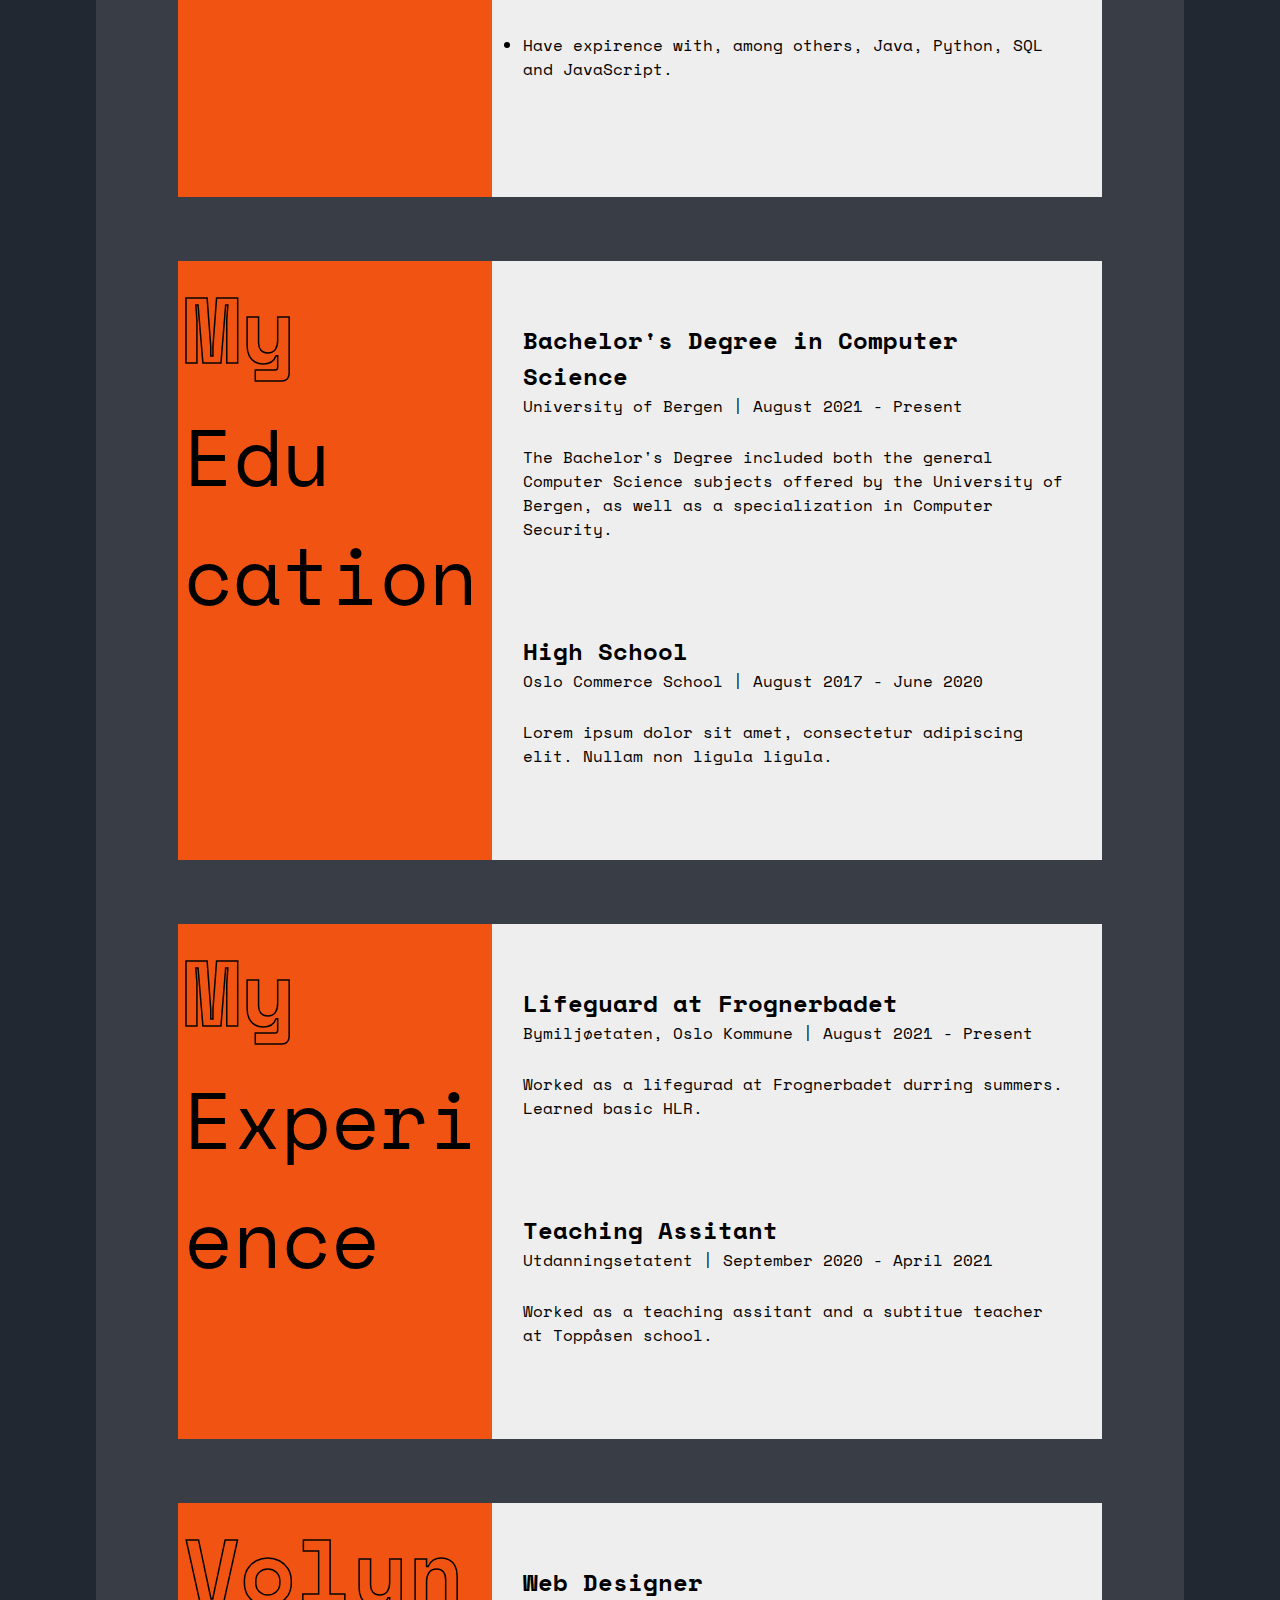
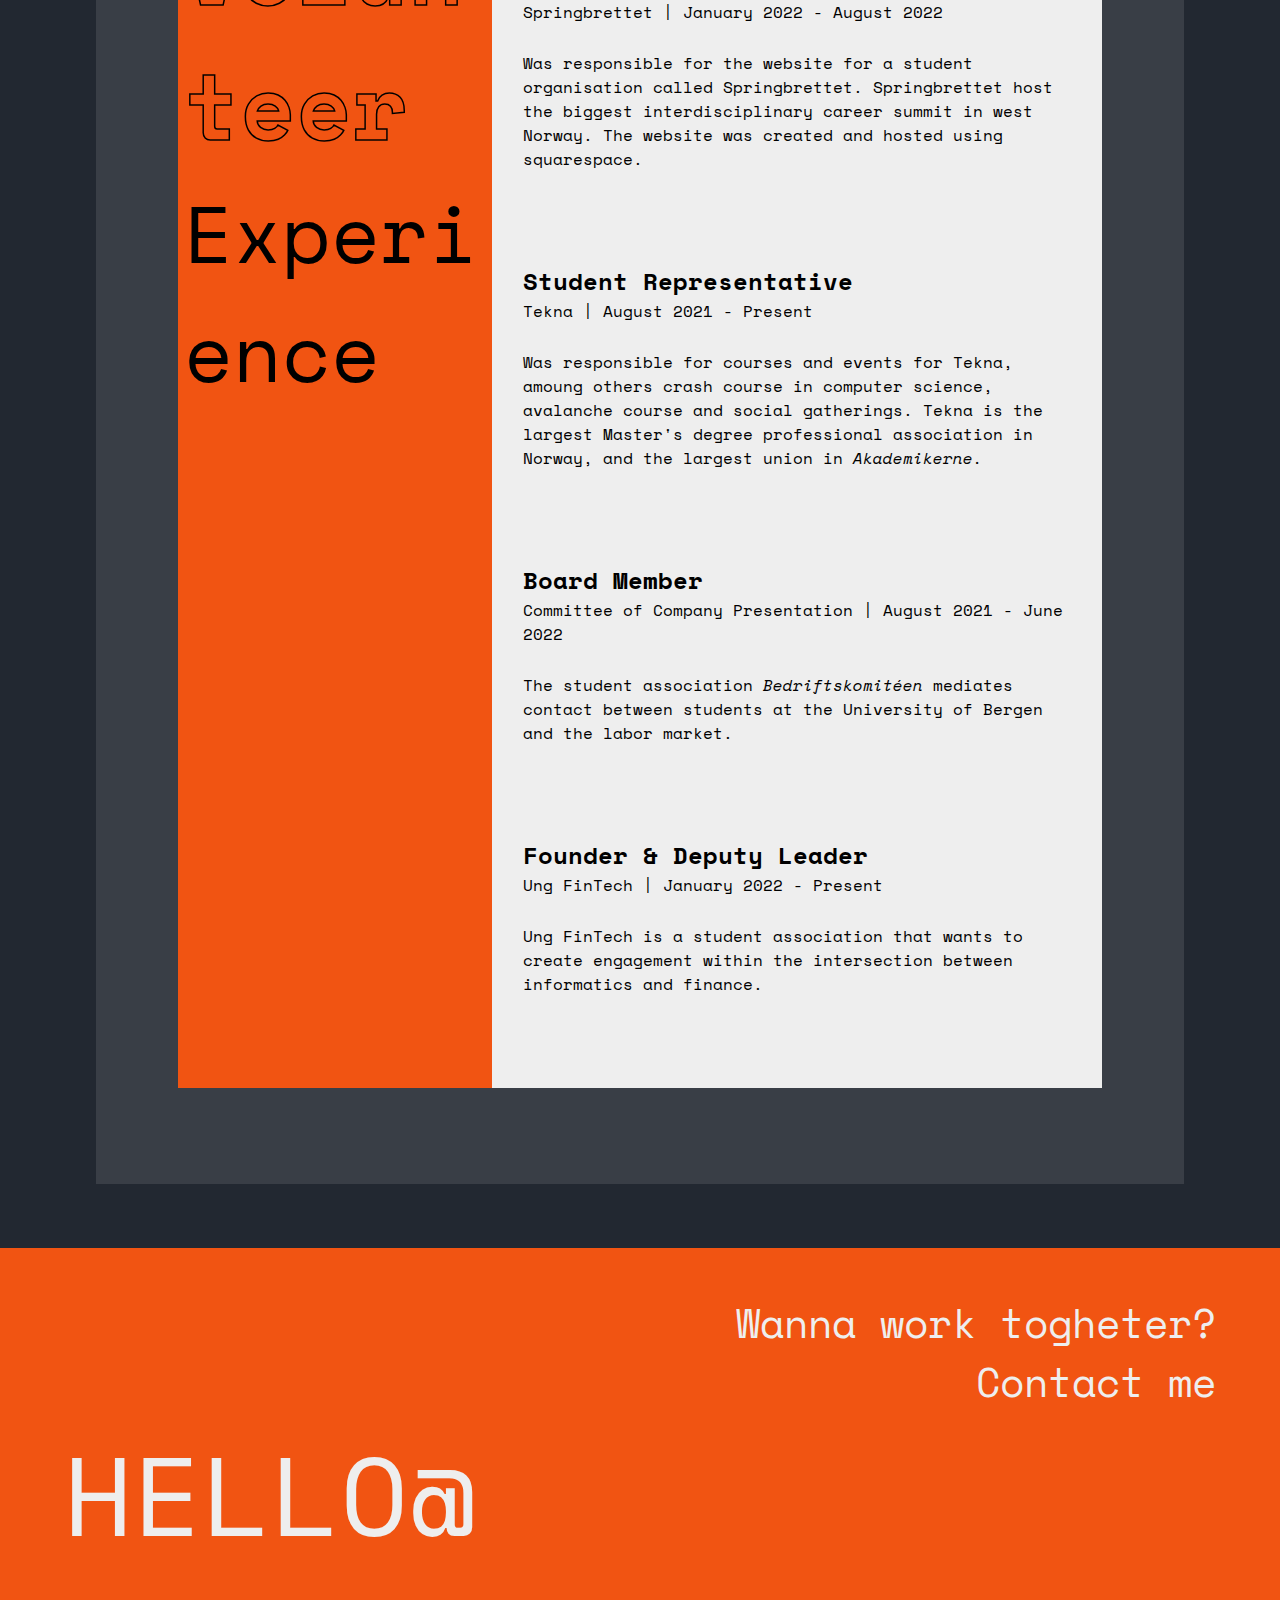
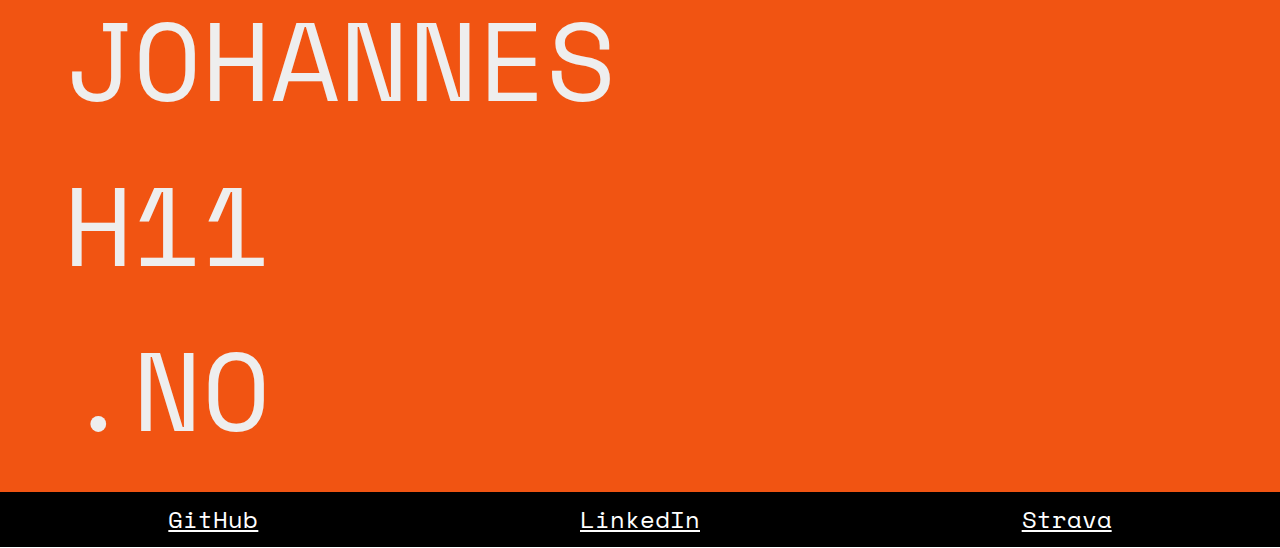
==== commit b2fafdfc: "fsdf" ====
--- a/index.html
+++ b/index.html
@@ -180,7 +180,10 @@
     <footer>
         <h2>Wanna work togheter? <br/>Contact me</h2>
         <section id="mail">
-            <h1>HELLO@<br/>JOHANNESH11<br/>.NO</h1>
+            <div class="mail-line" id="1"><h1>HELLO@</h1></div>
+            <div class="mail-line" id="2"><h1>JOHANNES</h1></div>
+            <div class="mail-line" id="3"><h1>H11</h1></div>
+            <div class="mail-line" id="4"><h1>.NO</h1></div>
         </section>
         <section id="logos">
             <ul>
--- a/index.css
+++ b/index.css
@@ -175,8 +175,11 @@
     font-size: 7em;
     color: var(--bone);
     font-weight: 400;
-    line-height: 1em ;
-}
+    margin: 0;
+    position: relative;
+}
+
+
 footer h2{
     font-size: 2.5em;
     color: var(--bone);
@@ -242,10 +245,9 @@
       color: white;
       font-size: 2em;
       mix-blend-mode: difference;
-      border-style: dashed;
       height: 2.5em;
       position: fixed;
-      margin-left: 7.5% ;
+      margin-left: 5% ;
   }
 .description a{
     background-color: black;
@@ -265,8 +267,8 @@
   
 @media (max-width: 800px){
     #resume{
-        width: 90vh;
-        margin-bottom: 100%;
+        width: 100%;
+        margin-bottom: 50%;
     }
     .resumeDescription ul{
         margin-left: 15%;
@@ -290,10 +292,10 @@
         width: 100%;
         text-align: center;
         margin: 0;
+        padding: 0;
     }
     #mail h1{
-        font-size: 4em;
-        margin-top: 15vh;
+        font-size: 3em;
     }
     footer h2{
         top: 10vh;
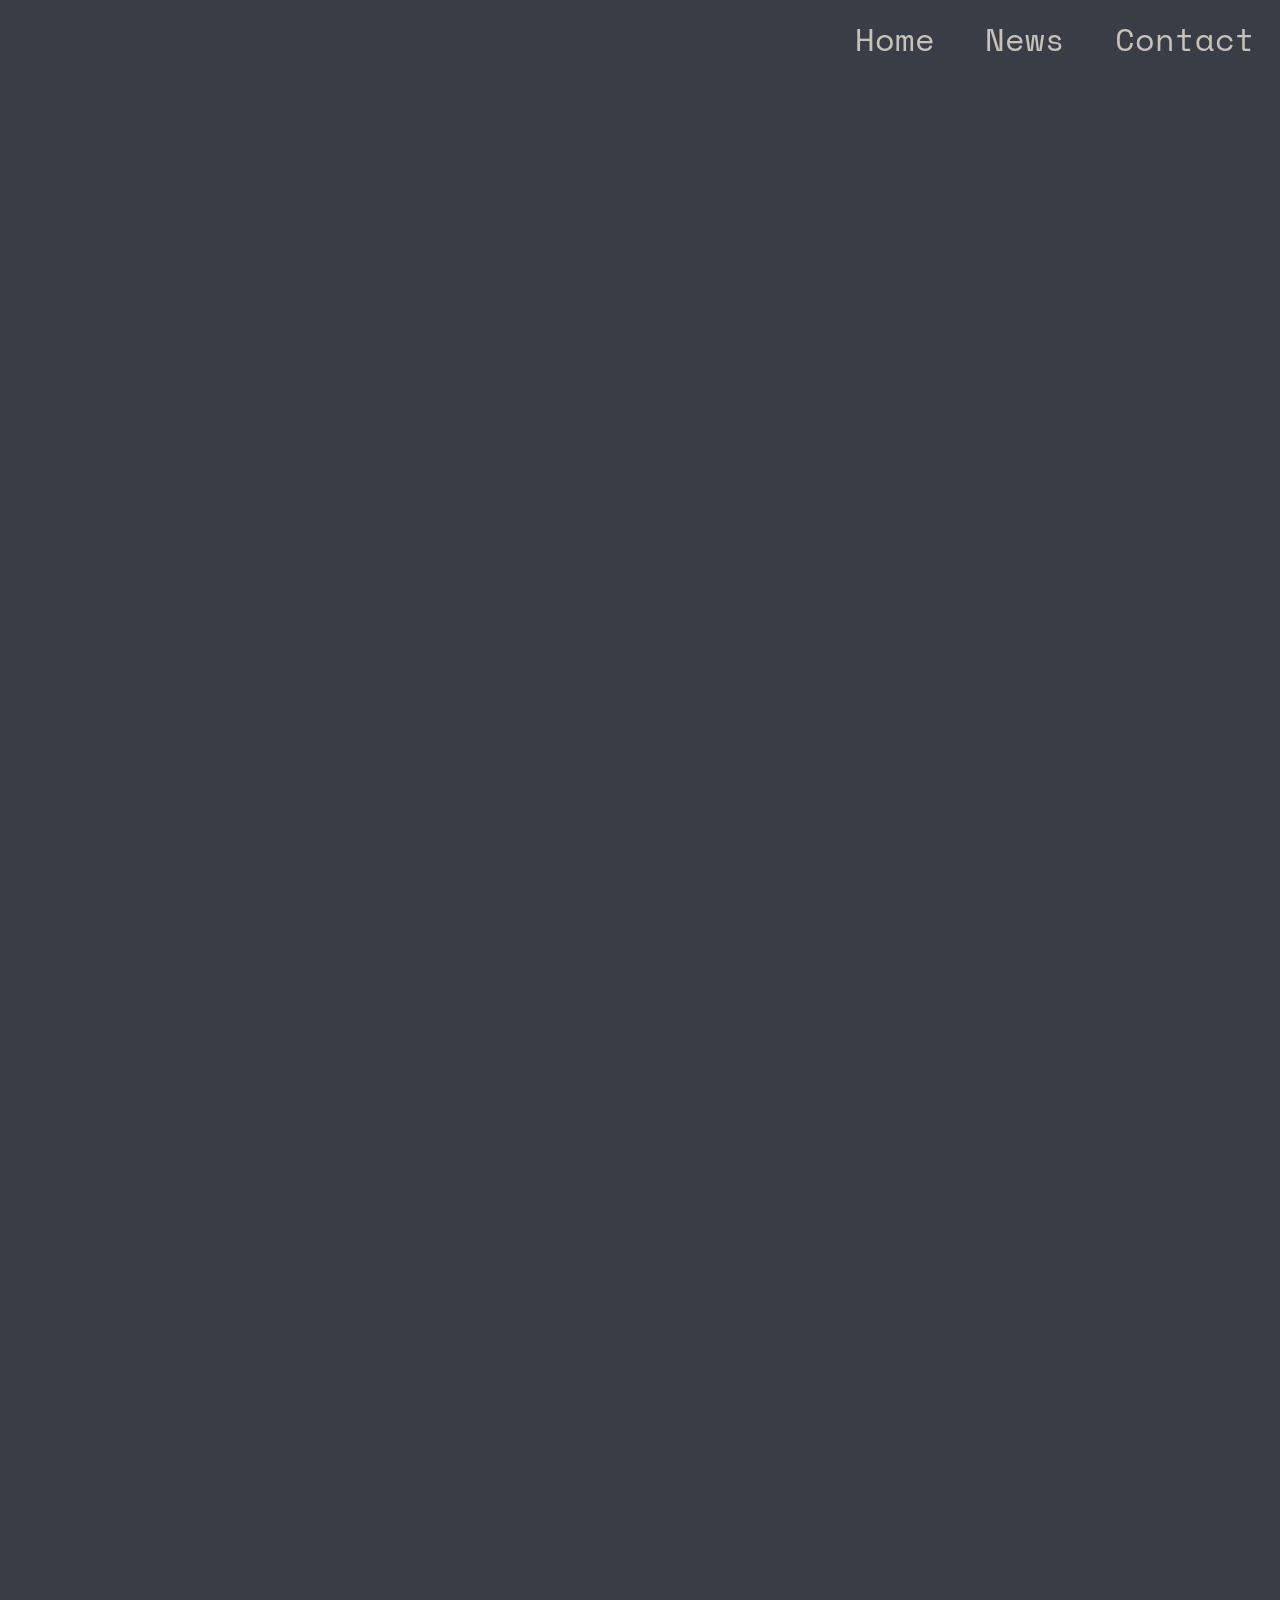
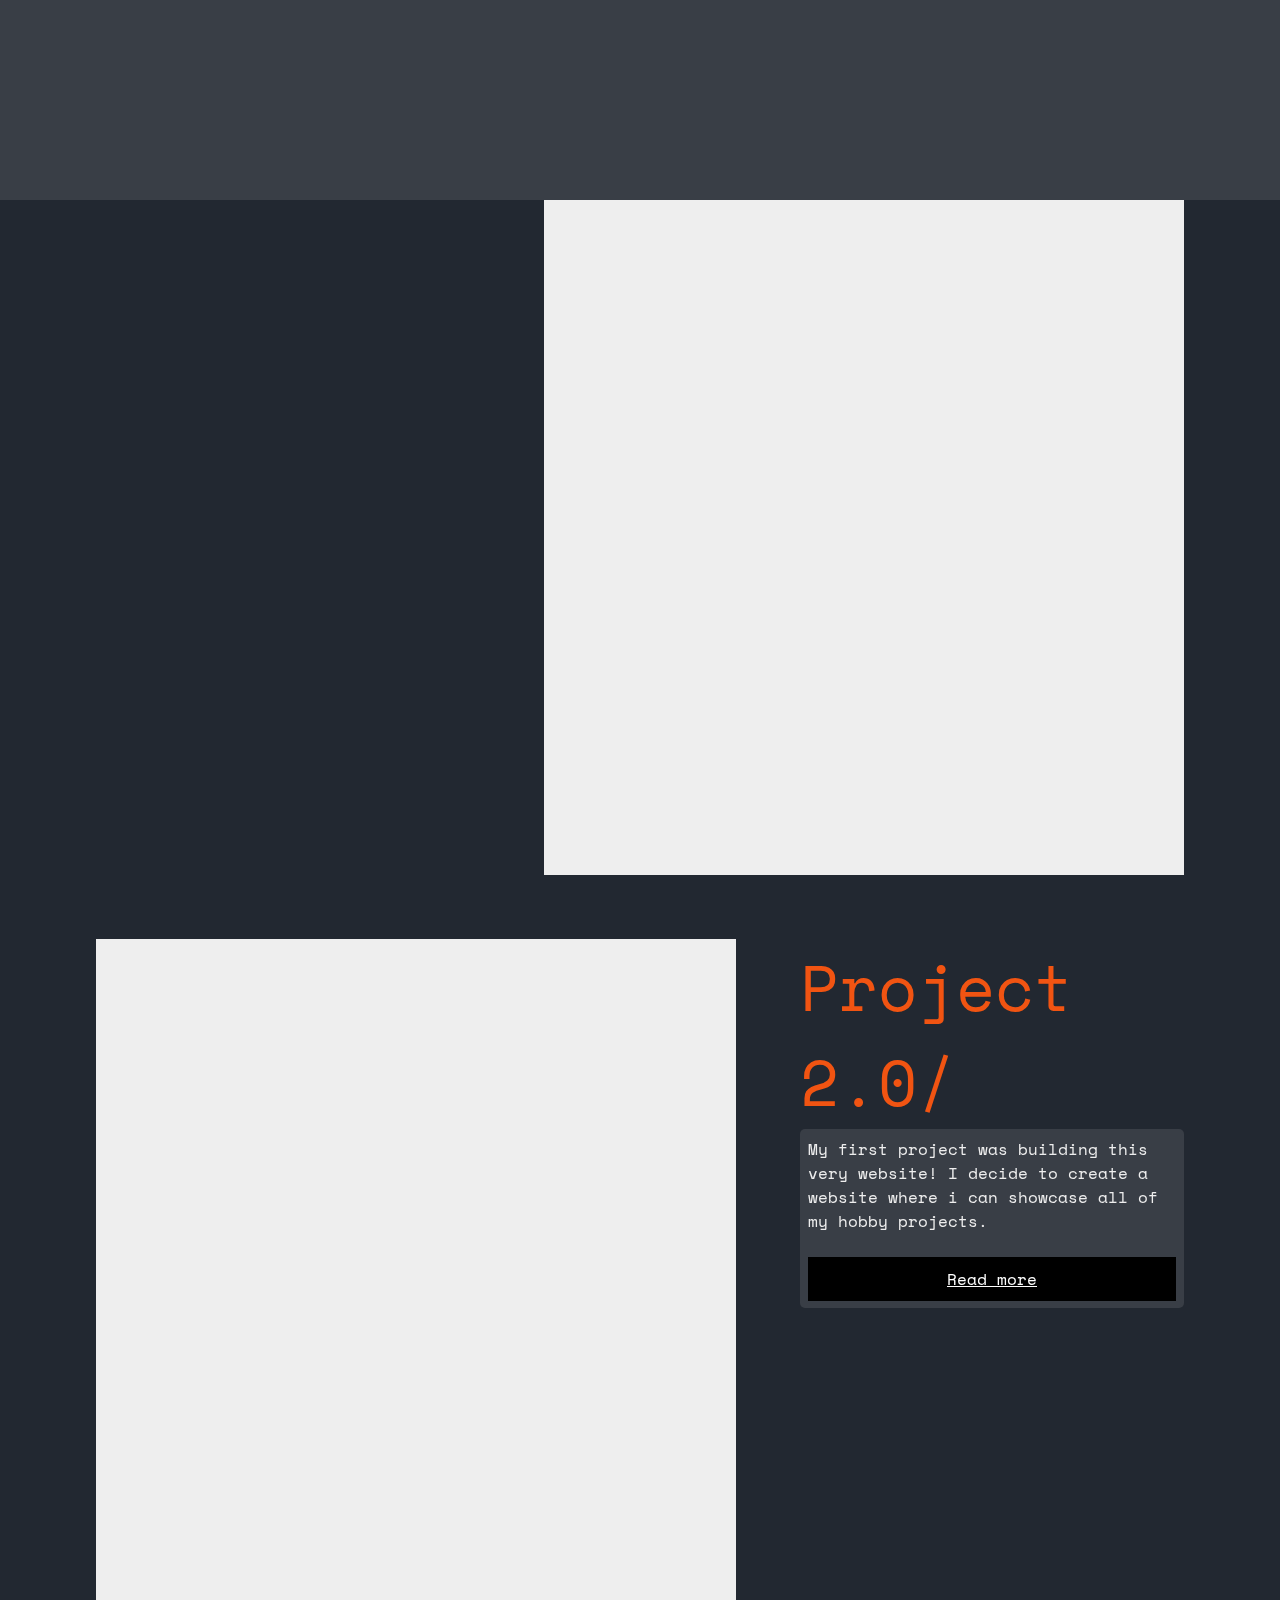
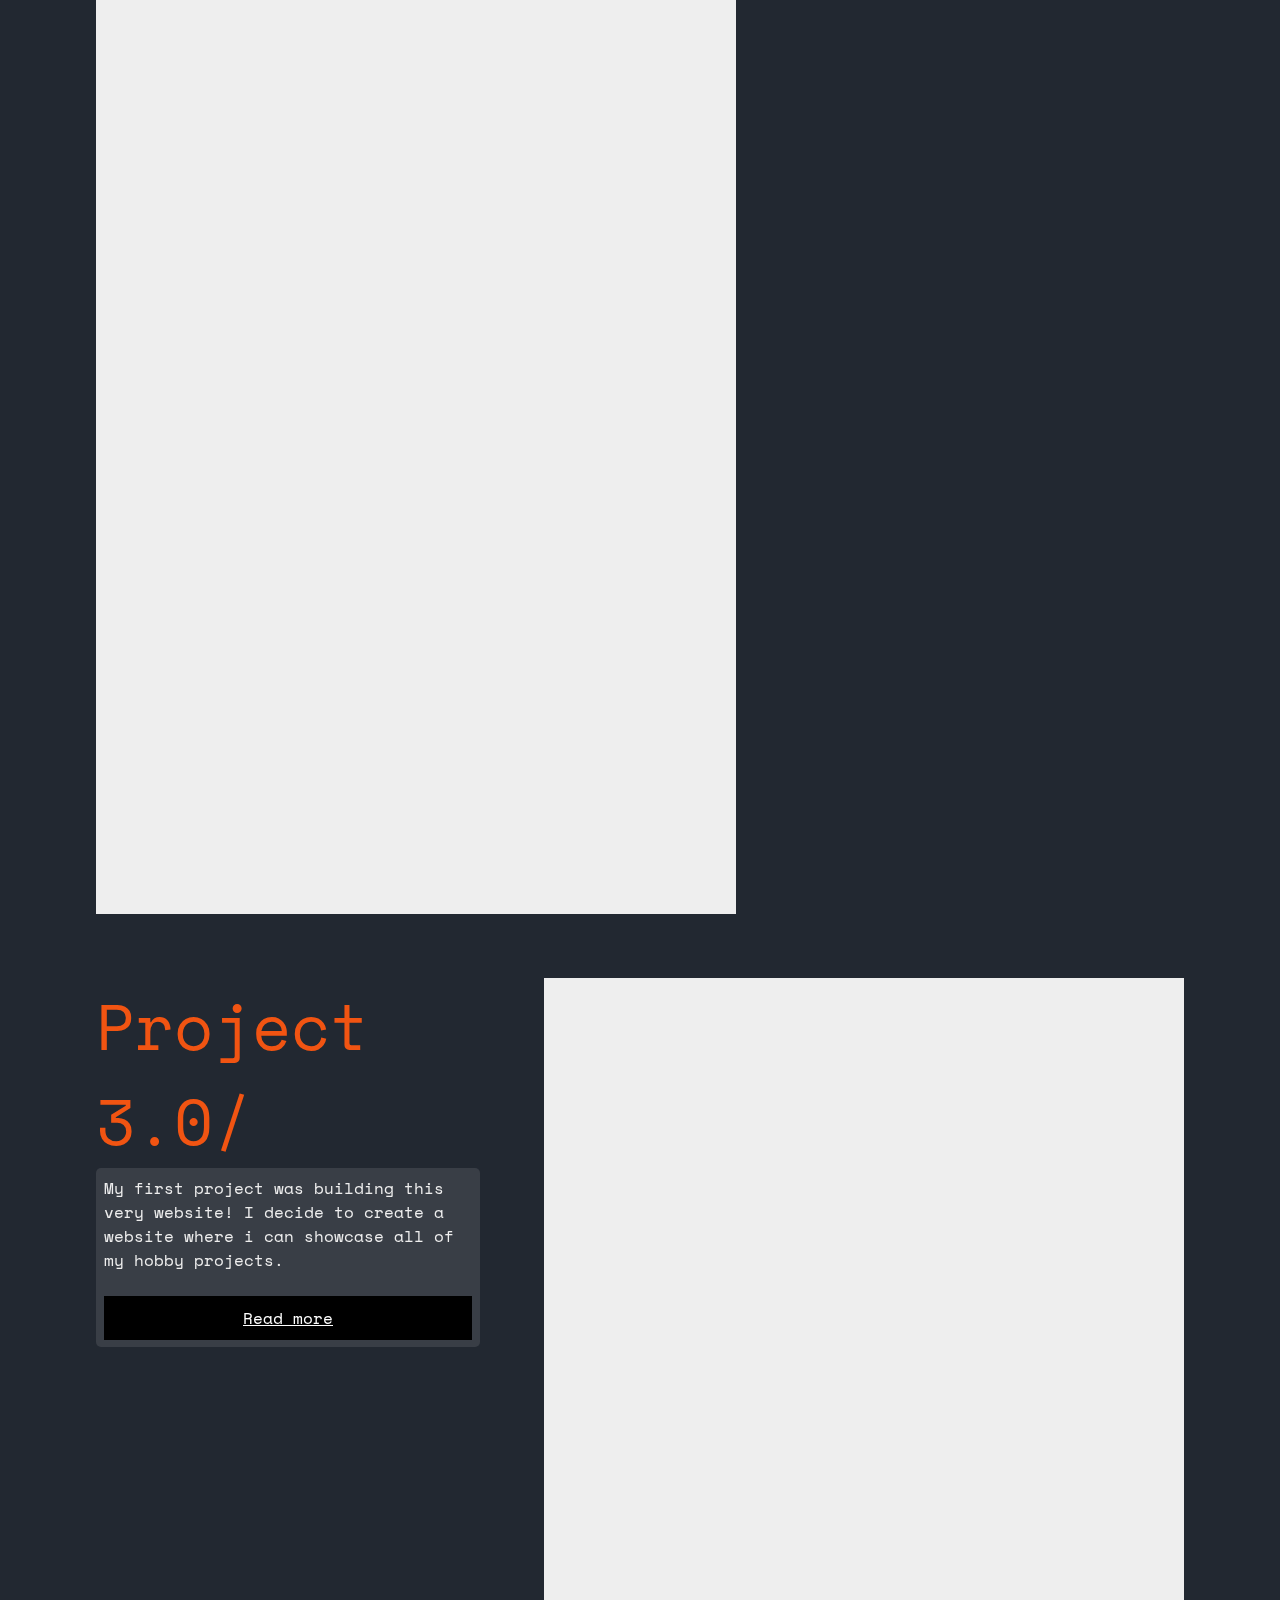
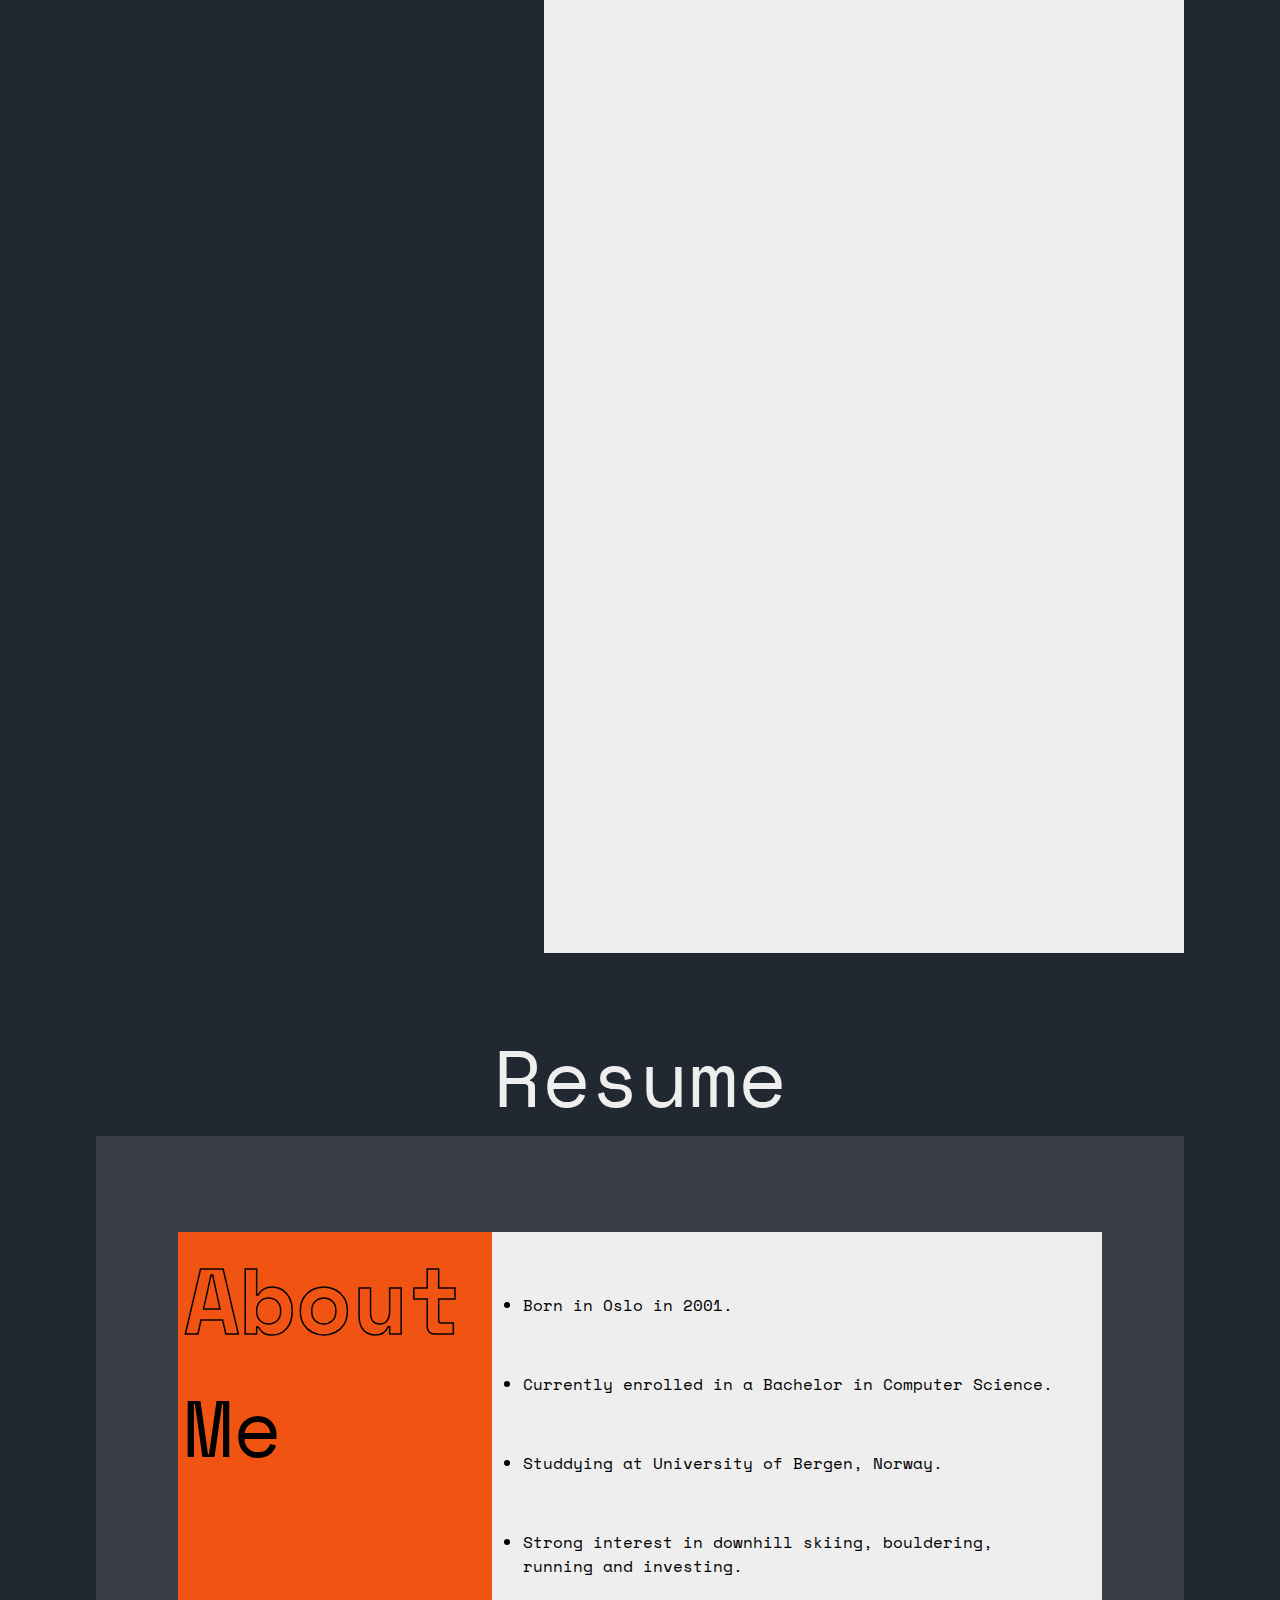
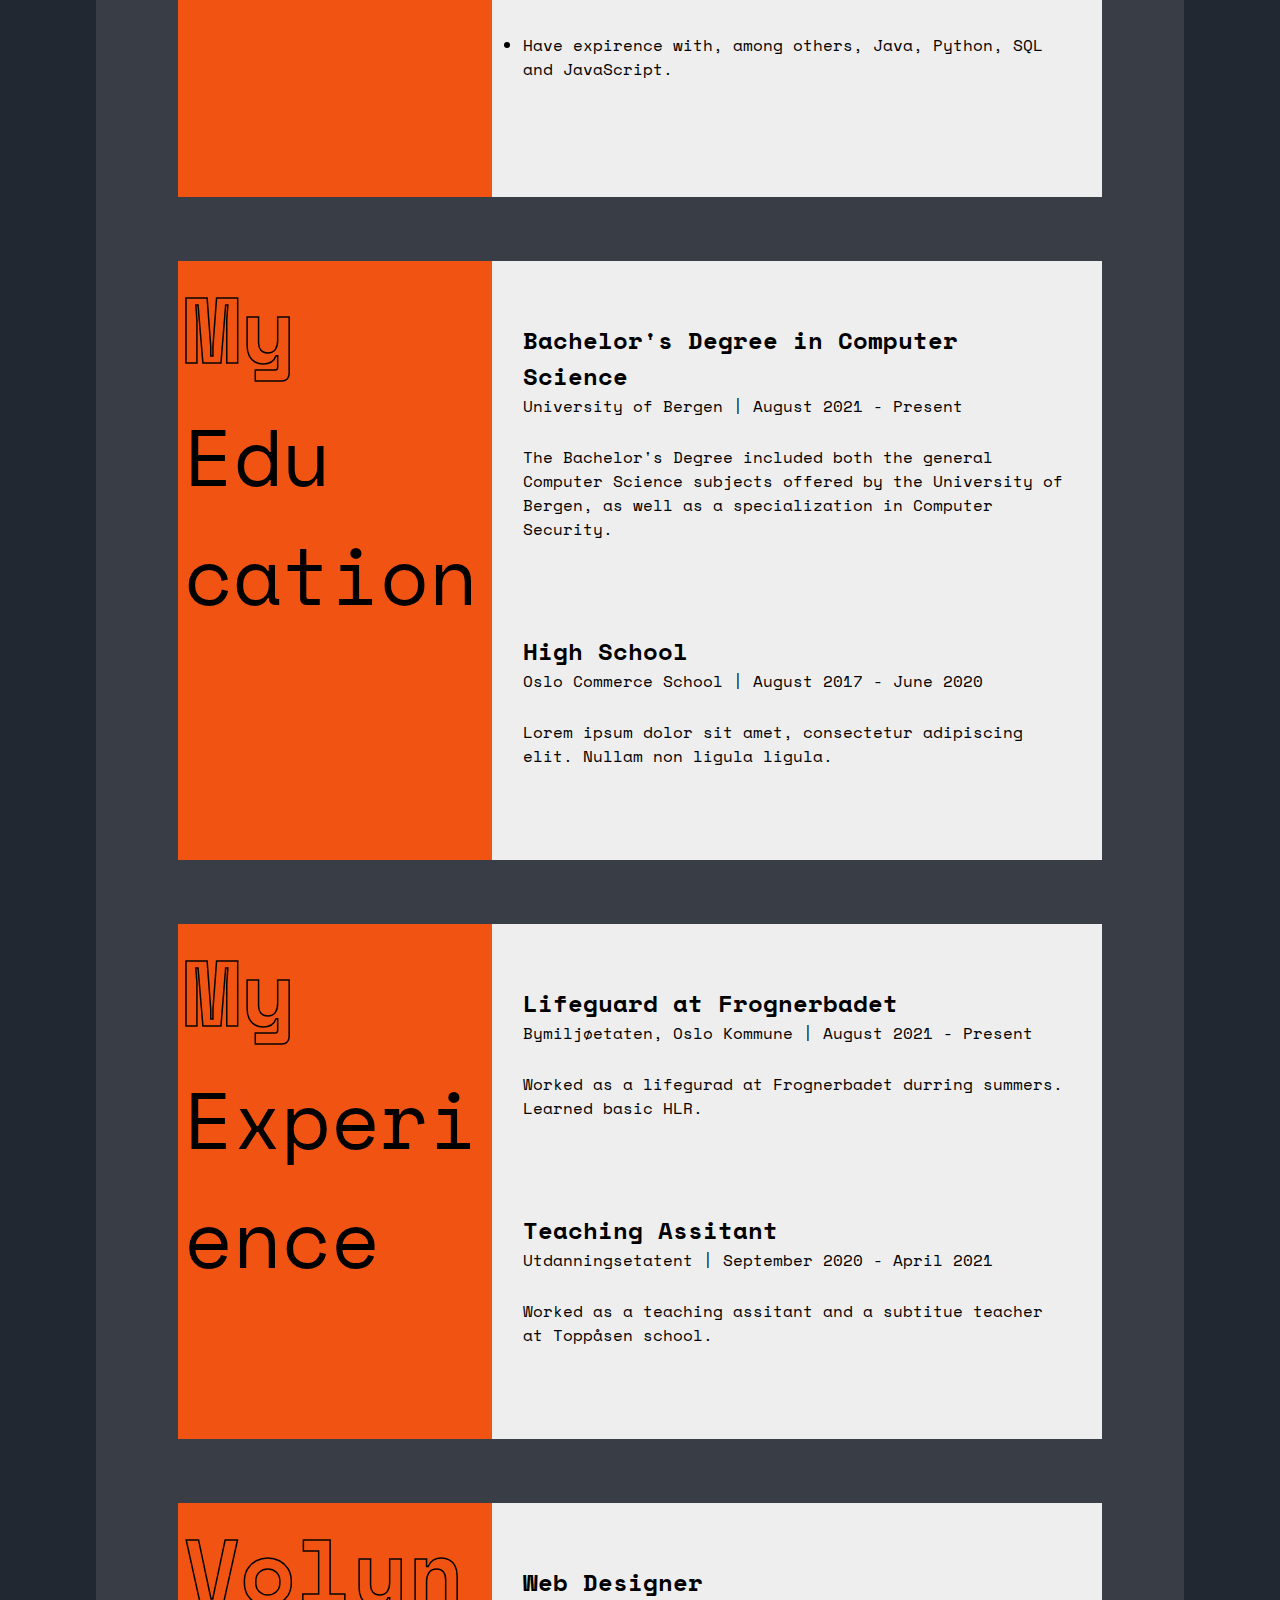
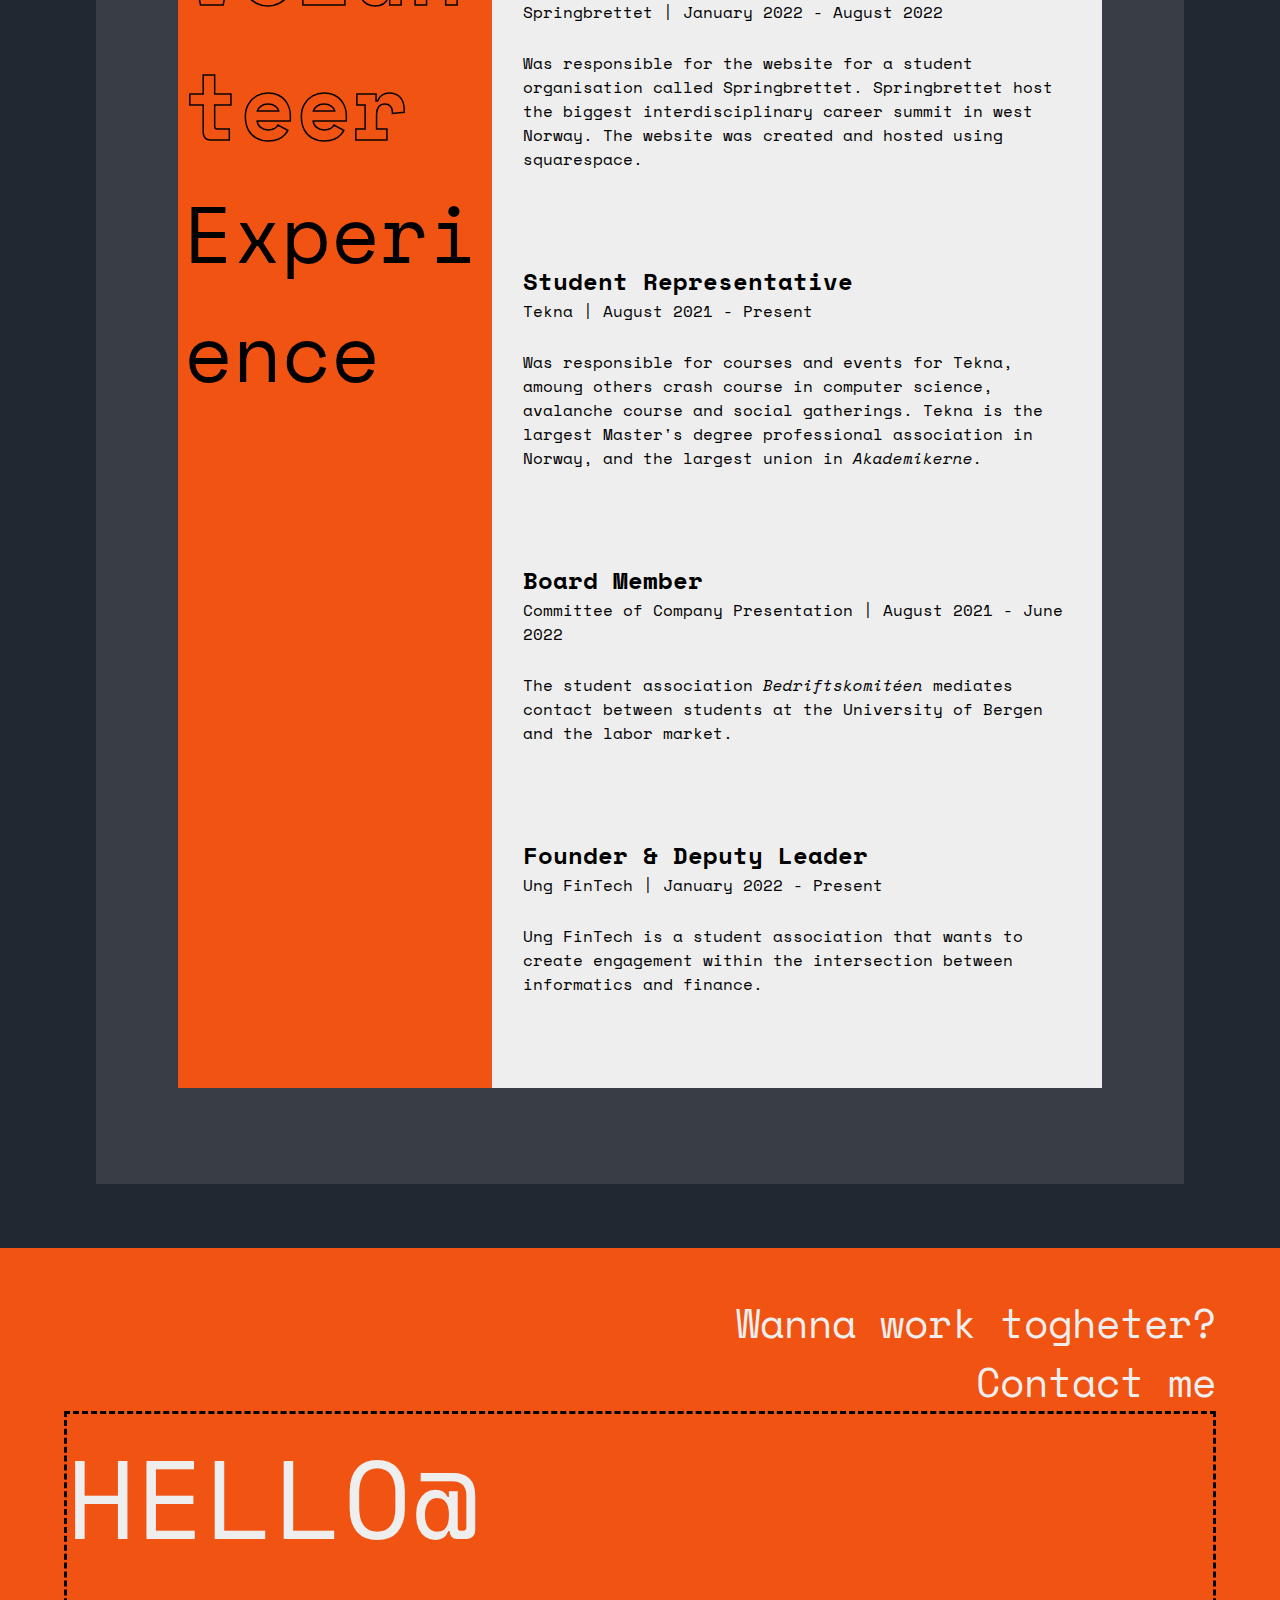
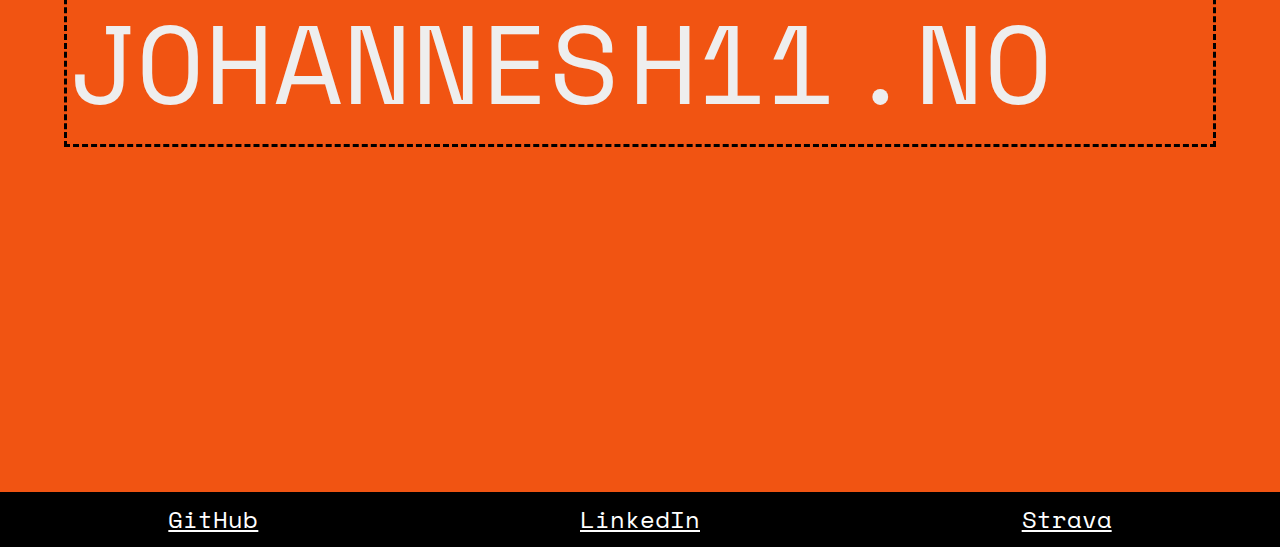
==== commit 0a9b3571: "fasdf" ====
--- a/index.html
+++ b/index.html
@@ -180,10 +180,10 @@
     <footer>
         <h2>Wanna work togheter? <br/>Contact me</h2>
         <section id="mail">
-            <div class="mail-line" id="1"><h1>HELLO@</h1></div>
-            <div class="mail-line" id="2"><h1>JOHANNES</h1></div>
-            <div class="mail-line" id="3"><h1>H11</h1></div>
-            <div class="mail-line" id="4"><h1>.NO</h1></div>
+            <div class="mail-line" id="first"><h1>HELLO@</h1></div>
+            <div class="mail-line" id="second"><h1>JOHANNES</h1></div>
+            <div class="mail-line" id="third"><h1>H11</h1></div>
+            <div class="mail-line" id="fourth"><h1>.NO</h1></div>
         </section>
         <section id="logos">
             <ul>
--- a/index.css
+++ b/index.css
@@ -169,6 +169,8 @@
 #mail{
     margin: 0 auto;
     width: 90vw;
+    top: 100vh;
+    border-style: dashed;
 }
 
 #mail h1{
@@ -243,7 +245,7 @@
       z-index: 100;
       padding: 15px 35px;
       color: white;
-      font-size: 2em;
+      font-size: 2.5em;
       mix-blend-mode: difference;
       height: 2.5em;
       position: fixed;
@@ -260,7 +262,19 @@
     background-color: white;
     color: black;
 }
-
+#first{
+    
+
+}
+#second{
+    display: inline-block;
+}
+#third{
+    display: inline-block;
+}
+#fourth{
+    display: inline-block;
+}
 
 
 
@@ -293,17 +307,18 @@
         text-align: center;
         margin: 0;
         padding: 0;
+        font-size: 2.25em;
     }
     #mail h1{
         font-size: 3em;
     }
     footer h2{
-        top: 10vh;
+        top: 5vh;
         font-size: 1.5em;
     }
     #logos ul{
         flex-direction: column;
     }
-    
+
    
 }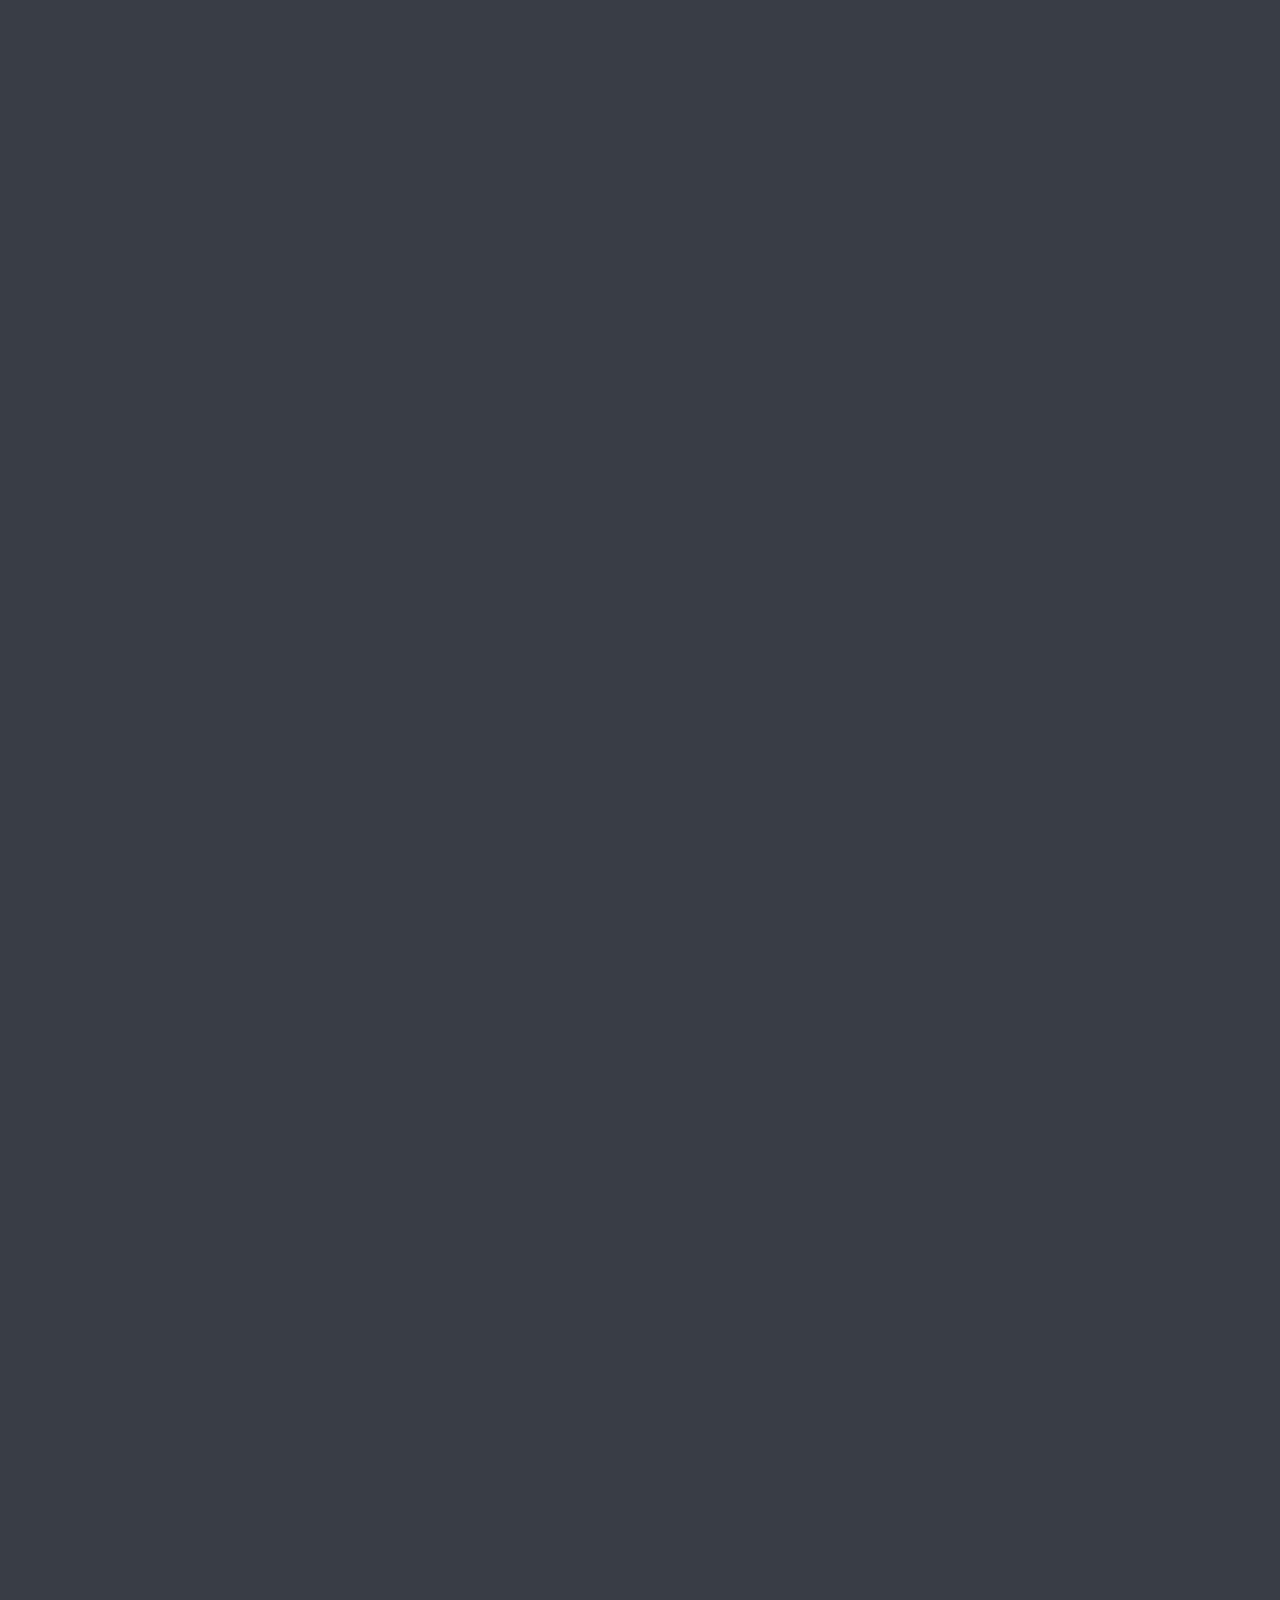
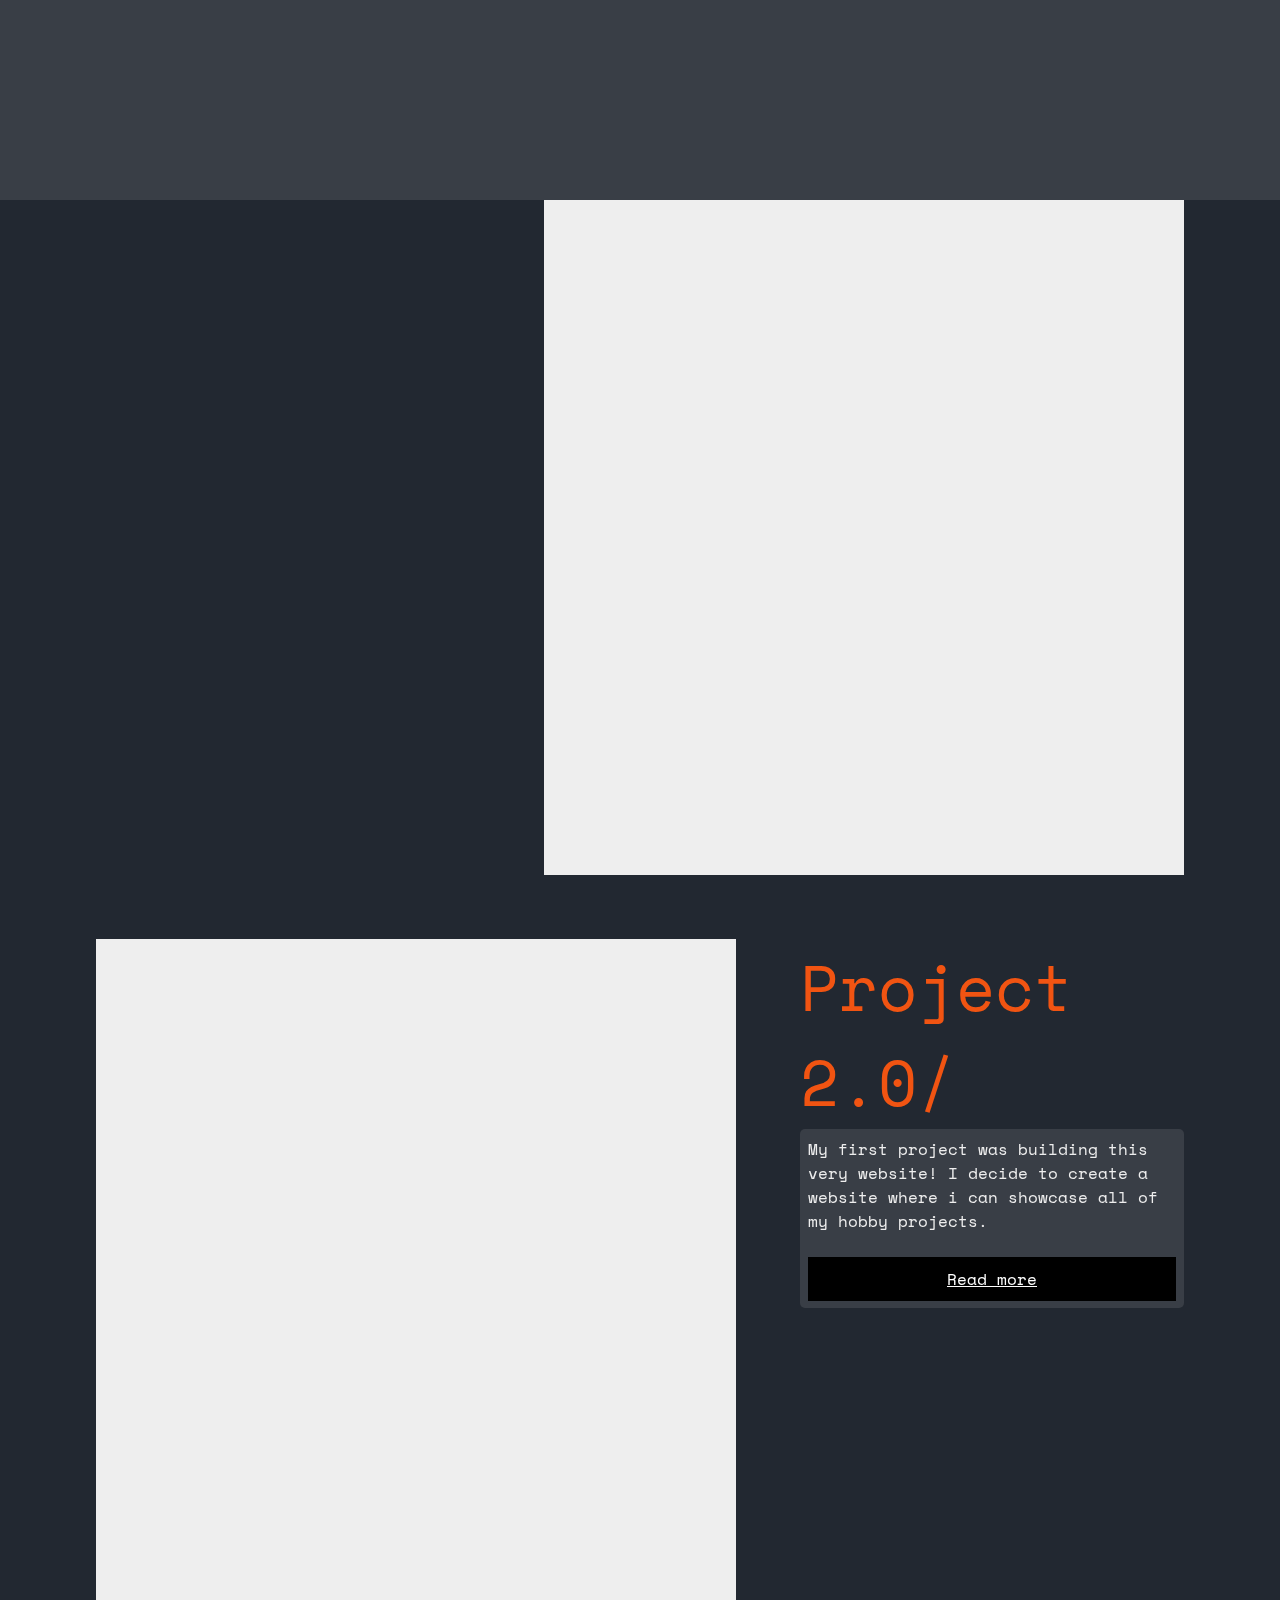
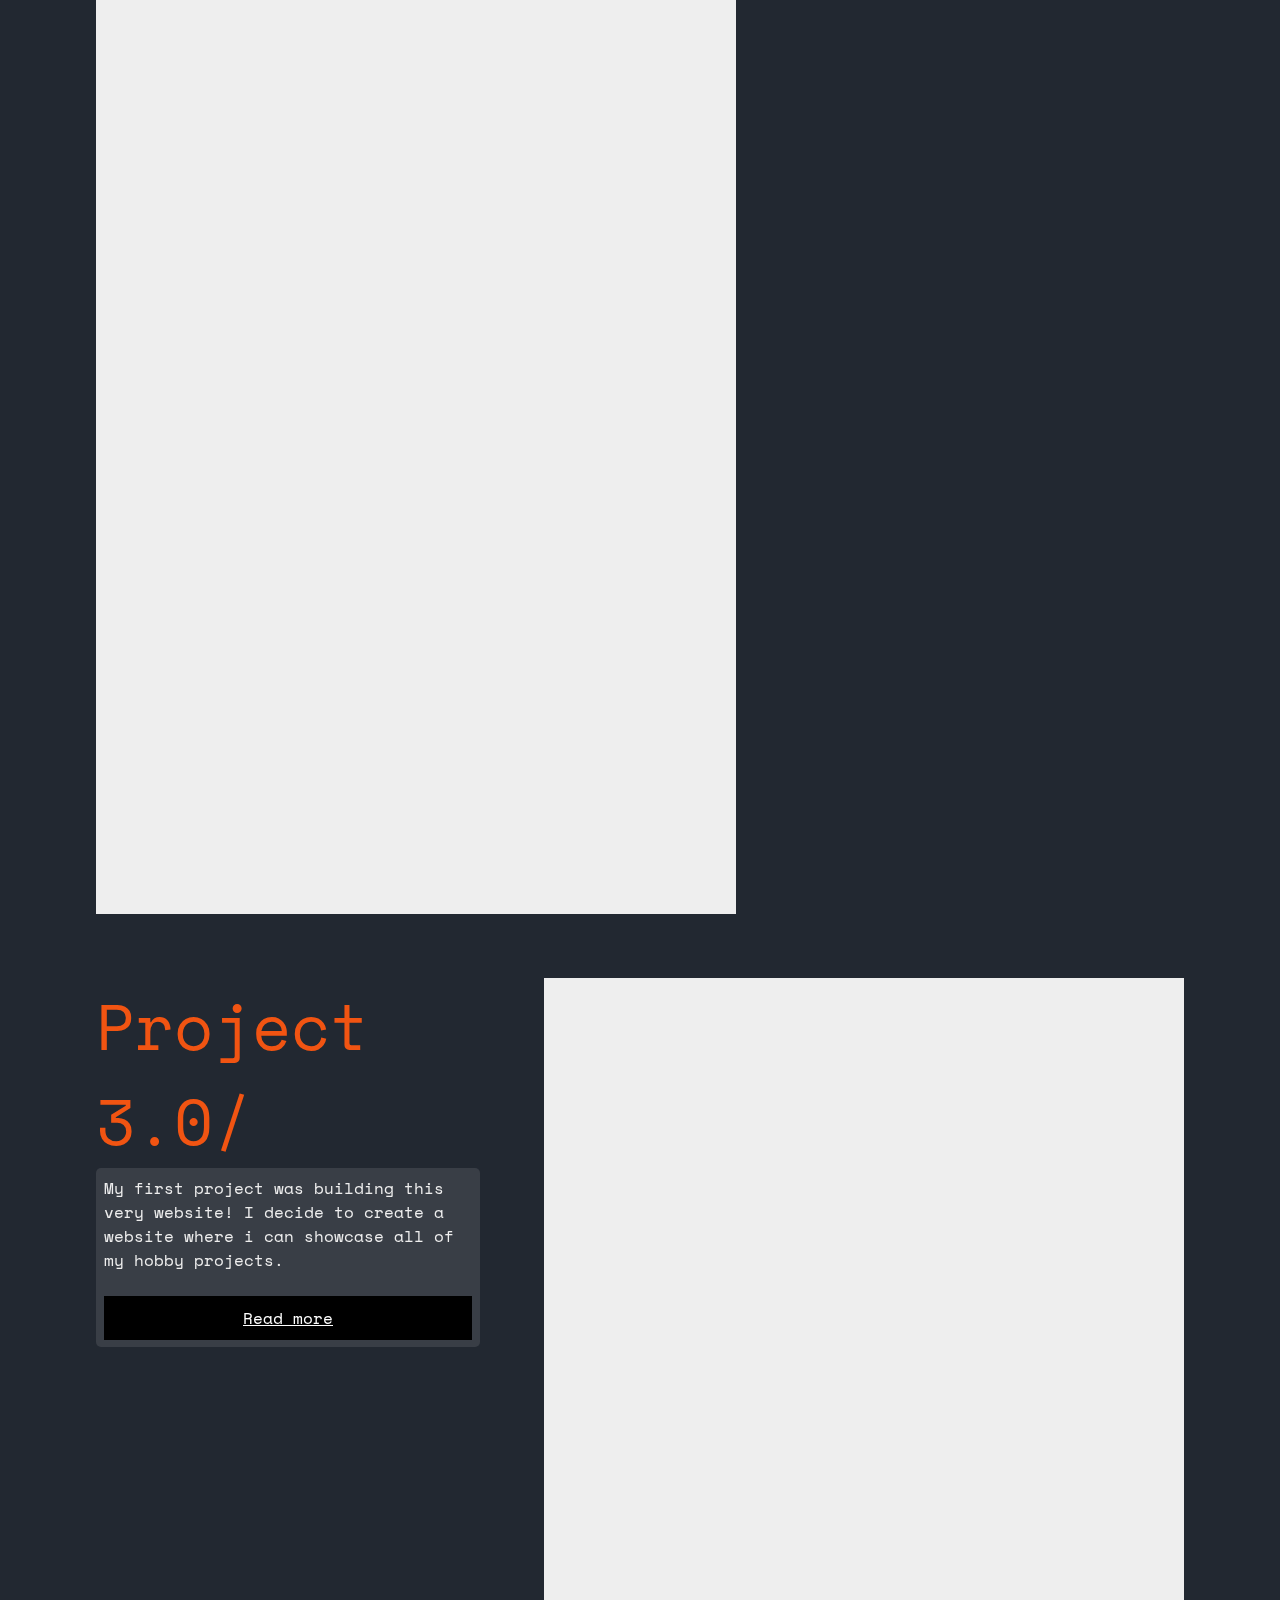
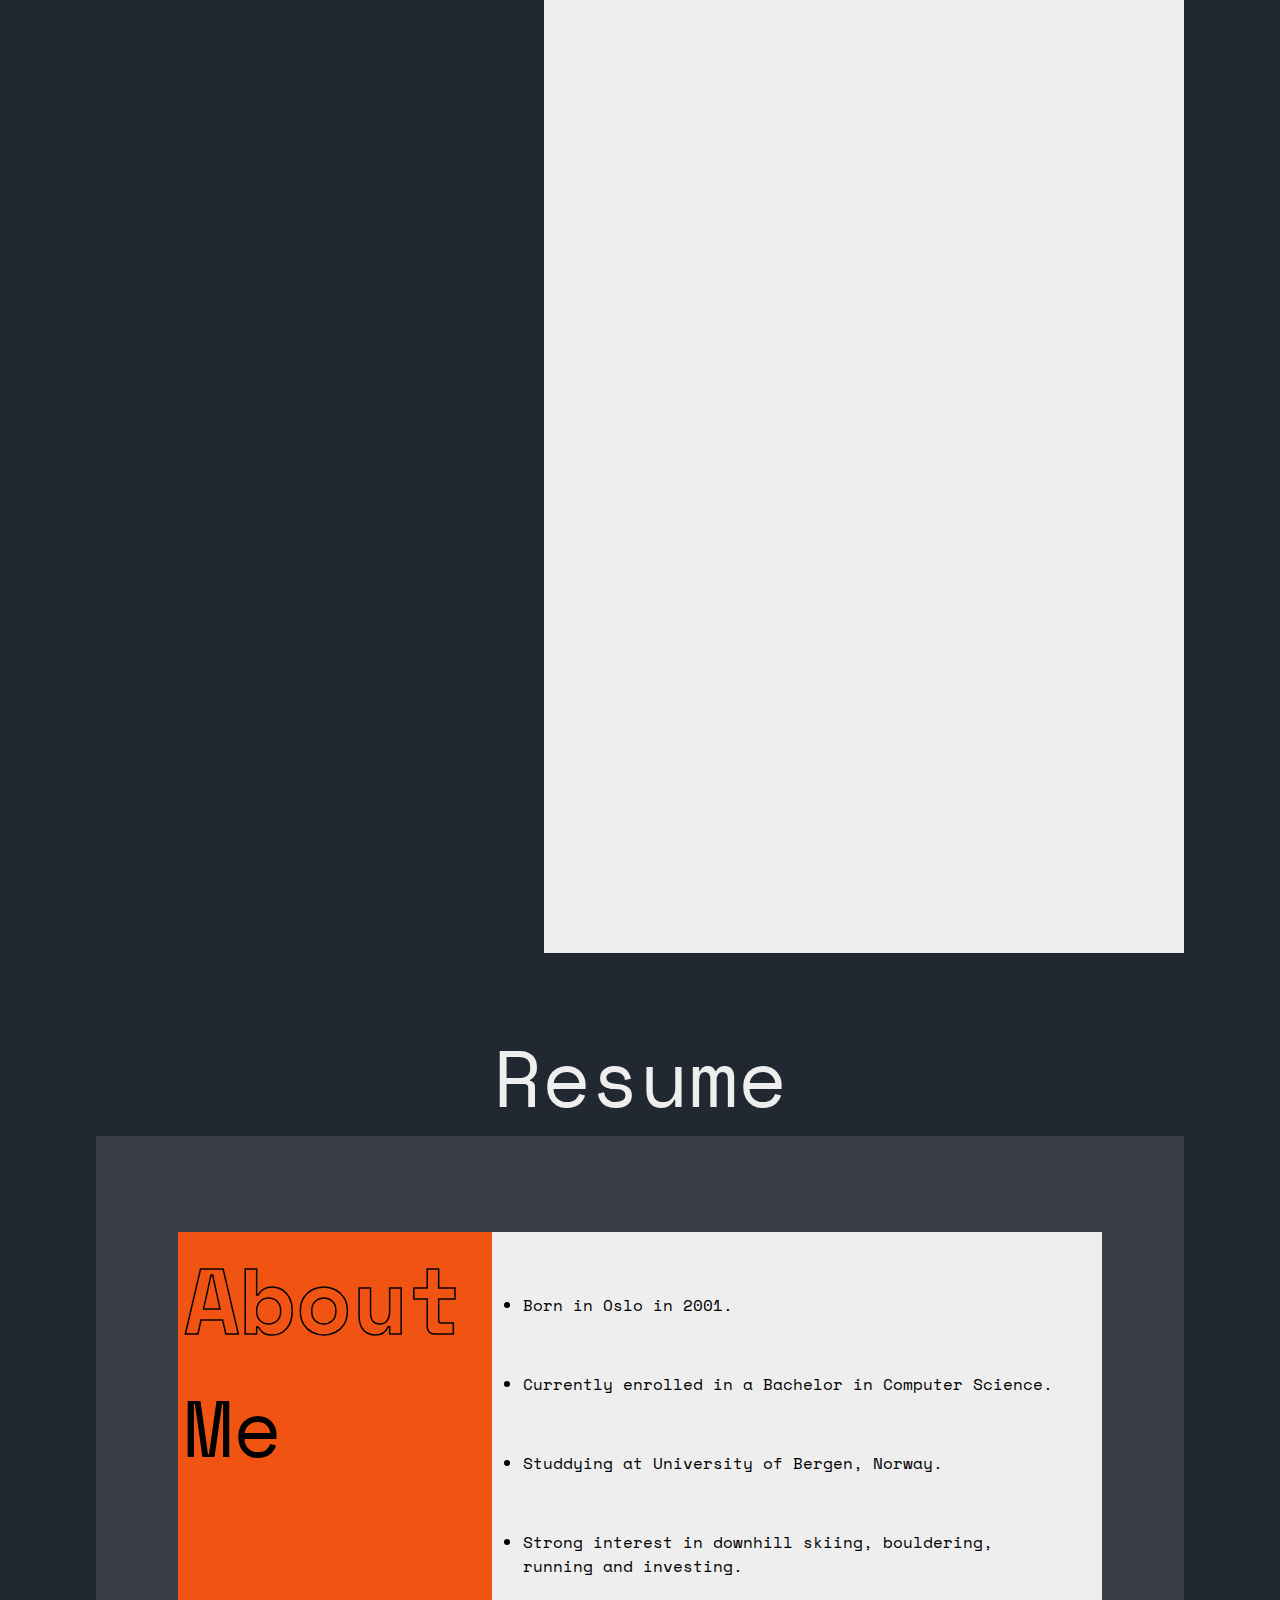
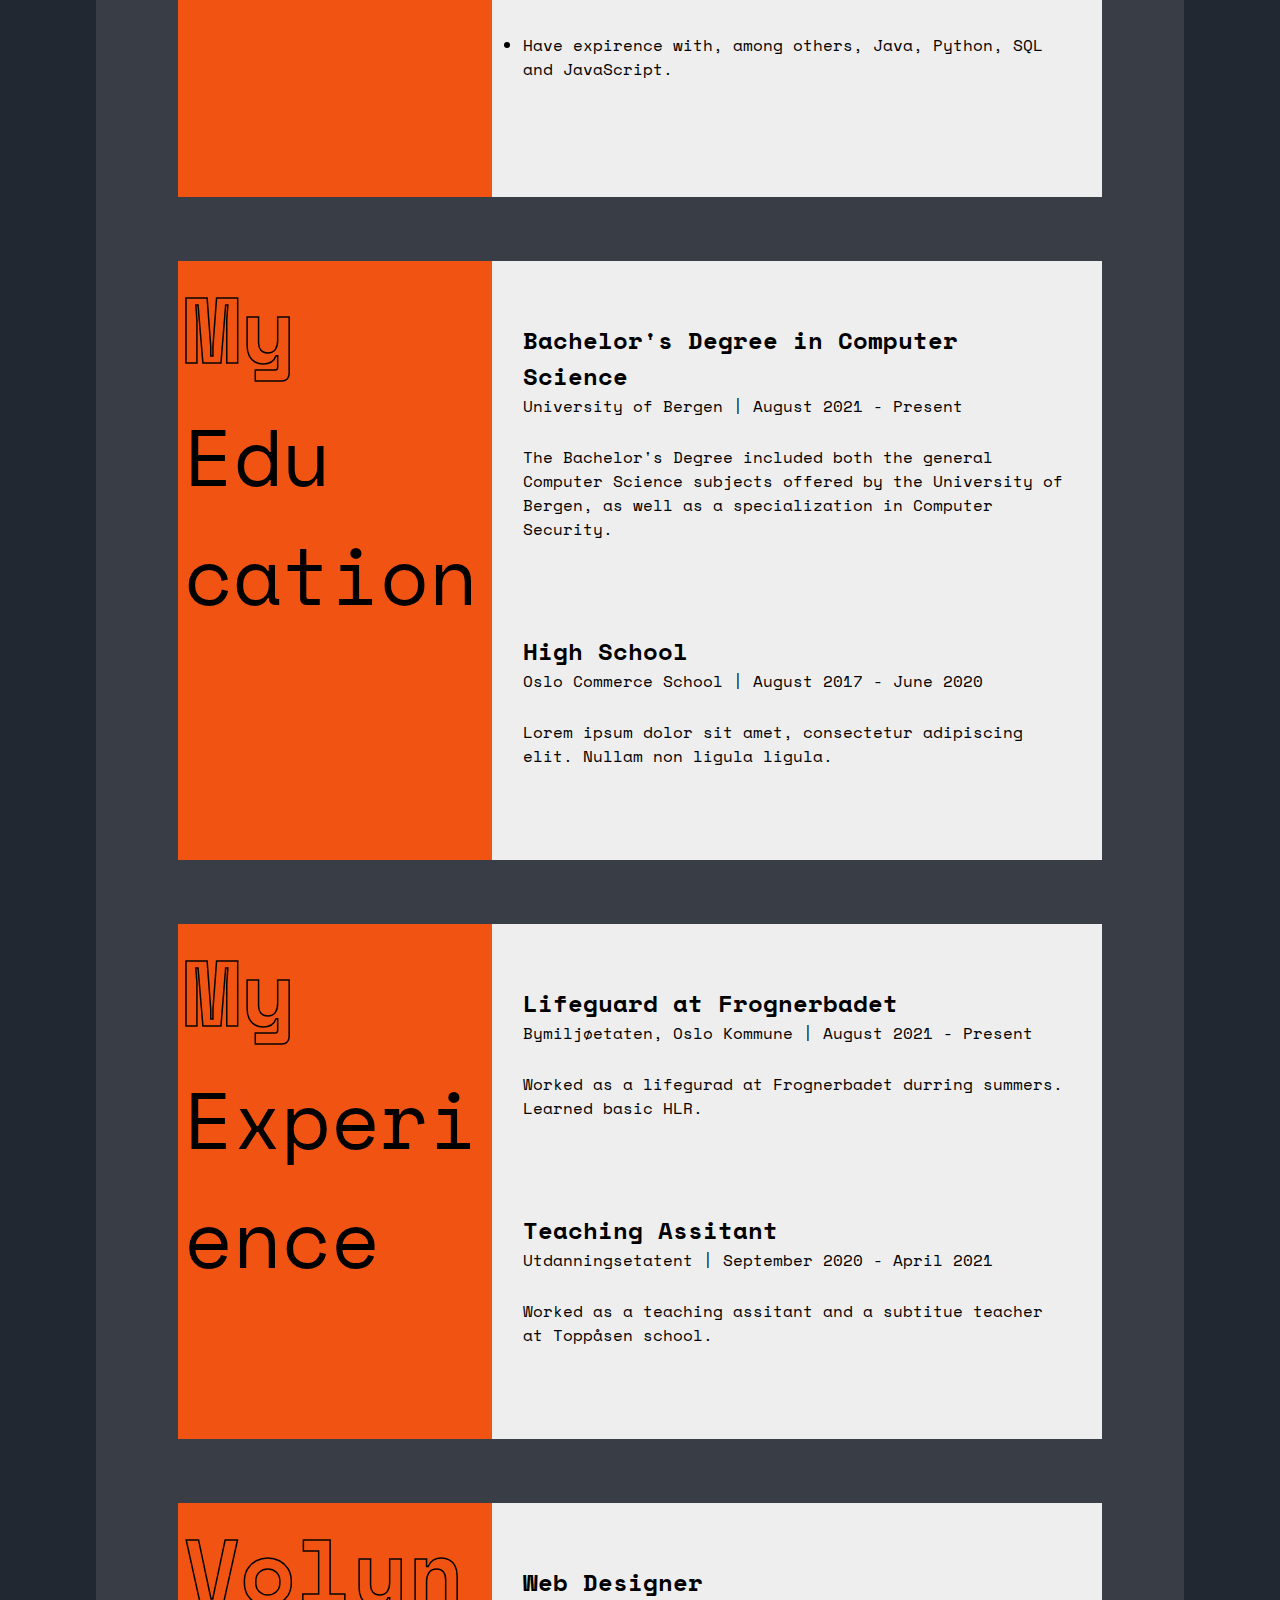
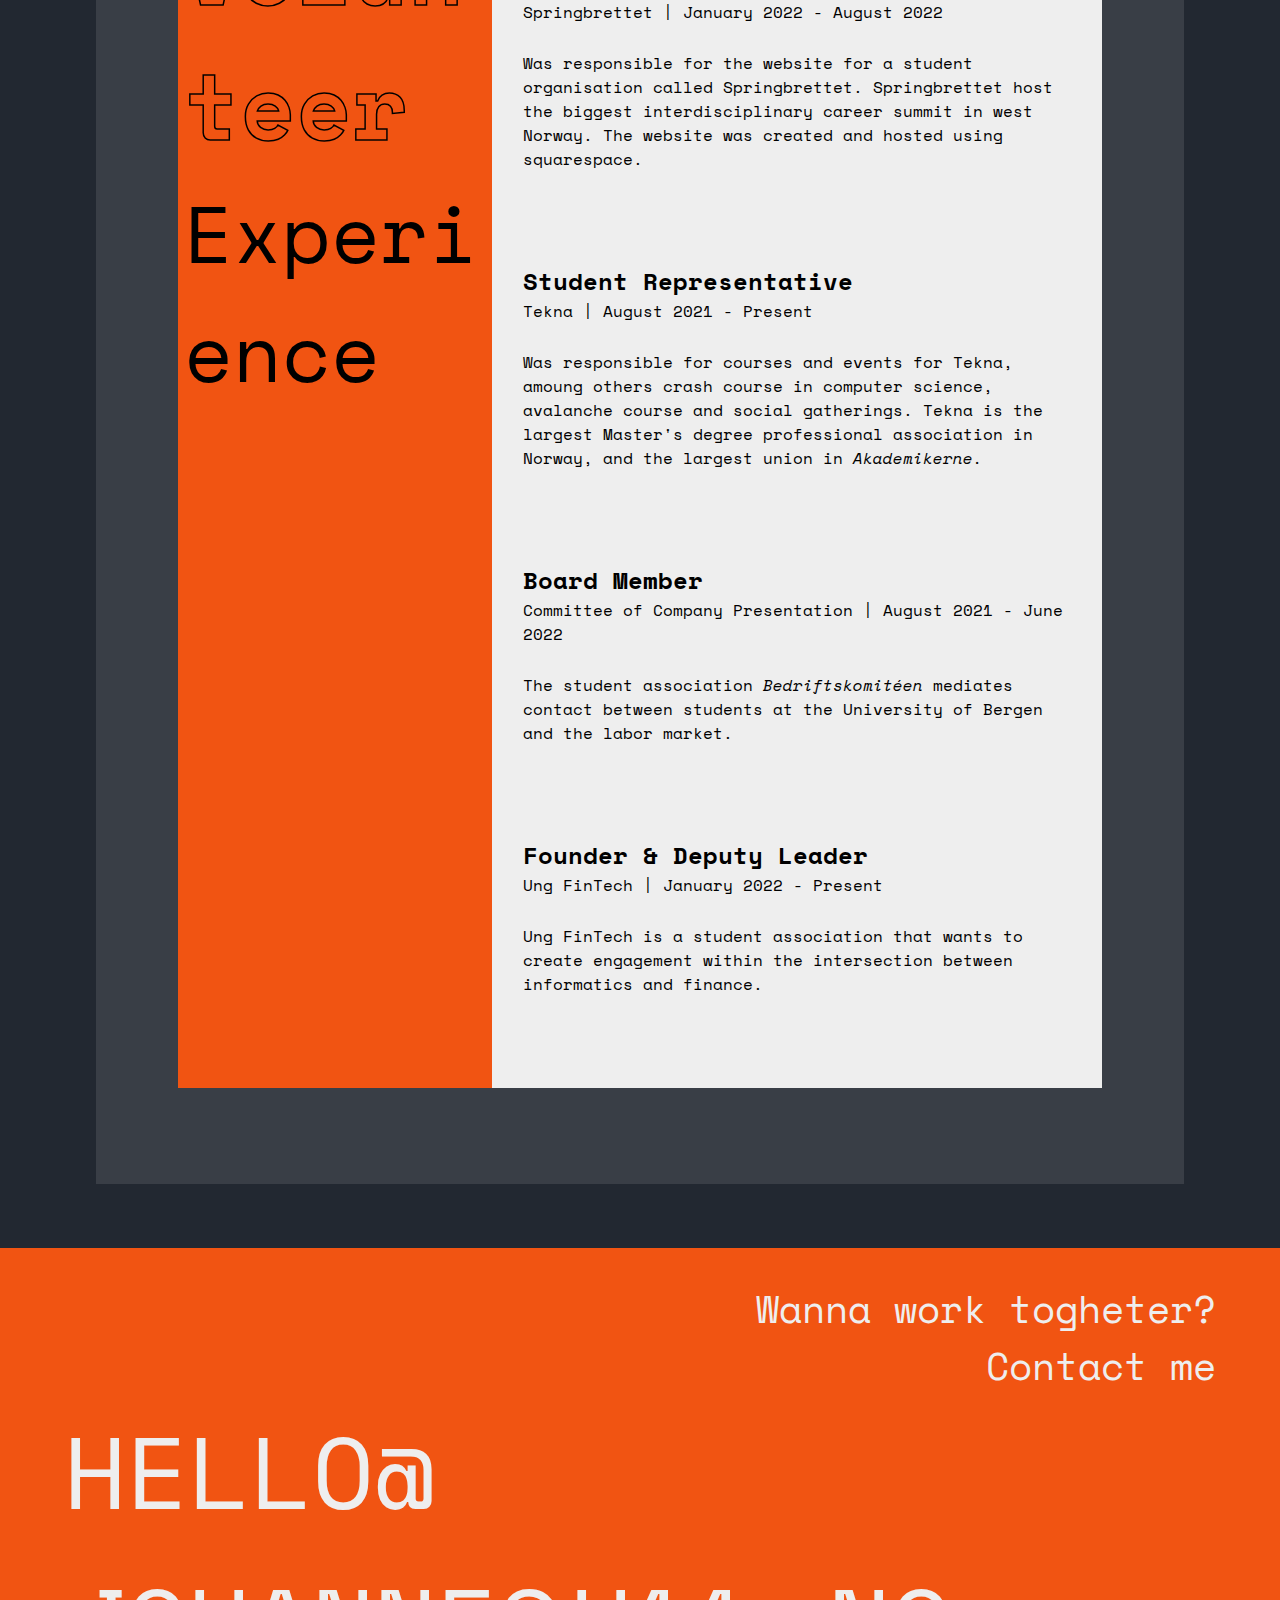
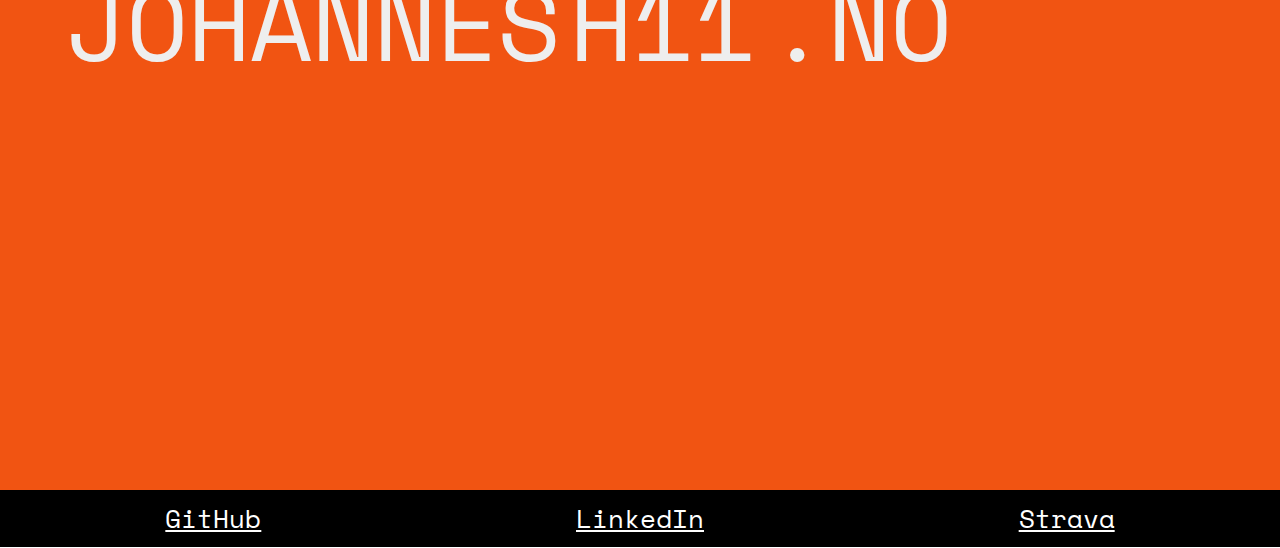
==== commit 1d98da43: "responsive footer" ====
--- a/index.html
+++ b/index.html
@@ -20,11 +20,6 @@
     <header>
         <div id="name">
             <p>Johannes Helleve</p> 
-        </div>
-        <div id="navbar">
-            <a href="#home">Home</a>
-            <a href="#news">News</a>
-            <a href="#contact">Contact</a>
         </div>
     </header>
     <div class="frontpage">
--- a/index.css
+++ b/index.css
@@ -47,7 +47,7 @@
 }
 .sticky{
     position: sticky;
-    top: 50px;
+    top: 7.5%;
 }
 .sticky h1{
     position: relative;
@@ -170,7 +170,6 @@
     margin: 0 auto;
     width: 90vw;
     top: 100vh;
-    border-style: dashed;
 }
 
 #mail h1{
@@ -183,14 +182,14 @@
 
 
 footer h2{
-    font-size: 2.5em;
+    font-size: 3vw;
     color: var(--bone);
     font-weight: 400;
     position: relative;
     text-align: right;
-    margin-top: 5vh;
     margin-right: 5vw ;
     color: var(--bone);
+    margin-top: 2.5%;
 }
 #logos{
     bottom: 0%;
@@ -207,7 +206,7 @@
 
 #logos a{
     border-bottom:1px solid white;
-    font-size: 1.5em;
+    font-size: 2vw;
     color: white;
     background-color: black;
     padding: 0.75% 0%;
@@ -219,37 +218,16 @@
     color: black;
     background-color: white;    
 }
-#navbar {
-    position: fixed; /* Make it stick/fixed */
-    top: 0; /* Stay on top */
-    width: 100%; /* Full width */
-    transition: top 0.3s; /* Transition effect when sliding down (and up) */
-    z-index: 102;
-    mix-blend-mode: difference;
-    justify-content: flex-end;
-    display: flex;
-    flex-direction: row;
-  }
-  
-  /* Style the navbar links */
-  #navbar a {
-    color: white;
-    padding: 15px 25px;
-    text-decoration: none;
-    font-size: 2em;
-    mix-blend-mode: difference;
-  }
-  
+
 
   #name{
       z-index: 100;
-      padding: 15px 35px;
       color: white;
-      font-size: 2.5em;
+      font-size: 3vw;
       mix-blend-mode: difference;
-      height: 2.5em;
       position: fixed;
-      margin-left: 5% ;
+      margin-left: 7.5% ;
+      margin-top: 2.5%;
   }
 .description a{
     background-color: black;
@@ -279,7 +257,7 @@
 
 
   
-@media (max-width: 800px){
+@media only screen and (max-width: 849px){
     #resume{
         width: 100%;
         margin-bottom: 50%;
@@ -299,26 +277,37 @@
     .bold{
         -webkit-text-stroke: 1px black;
     }
-    #navbar{
-        visibility: hidden;
-    }
+
     #name{
         width: 100%;
         text-align: center;
         margin: 0;
         padding: 0;
-        font-size: 2.25em;
+        font-size: 8vw;
+        margin-top: 5%;
     }
     #mail h1{
-        font-size: 3em;
+        font-size: 17vw;
     }
     footer h2{
-        top: 5vh;
-        font-size: 1.5em;
+        top: 10vh;
+        font-size: 5vw;
     }
     #logos ul{
         flex-direction: column;
     }
-
-   
-}+    #second{
+        display: block;
+    }
+    #mail{
+        margin-top: 15vh;
+    }
+    #logos a{
+        font-size: 5vw;
+    }
+}
+@media (min-width: 1250px){
+    #mail h1{
+        font-size:8vw;
+    }
+}
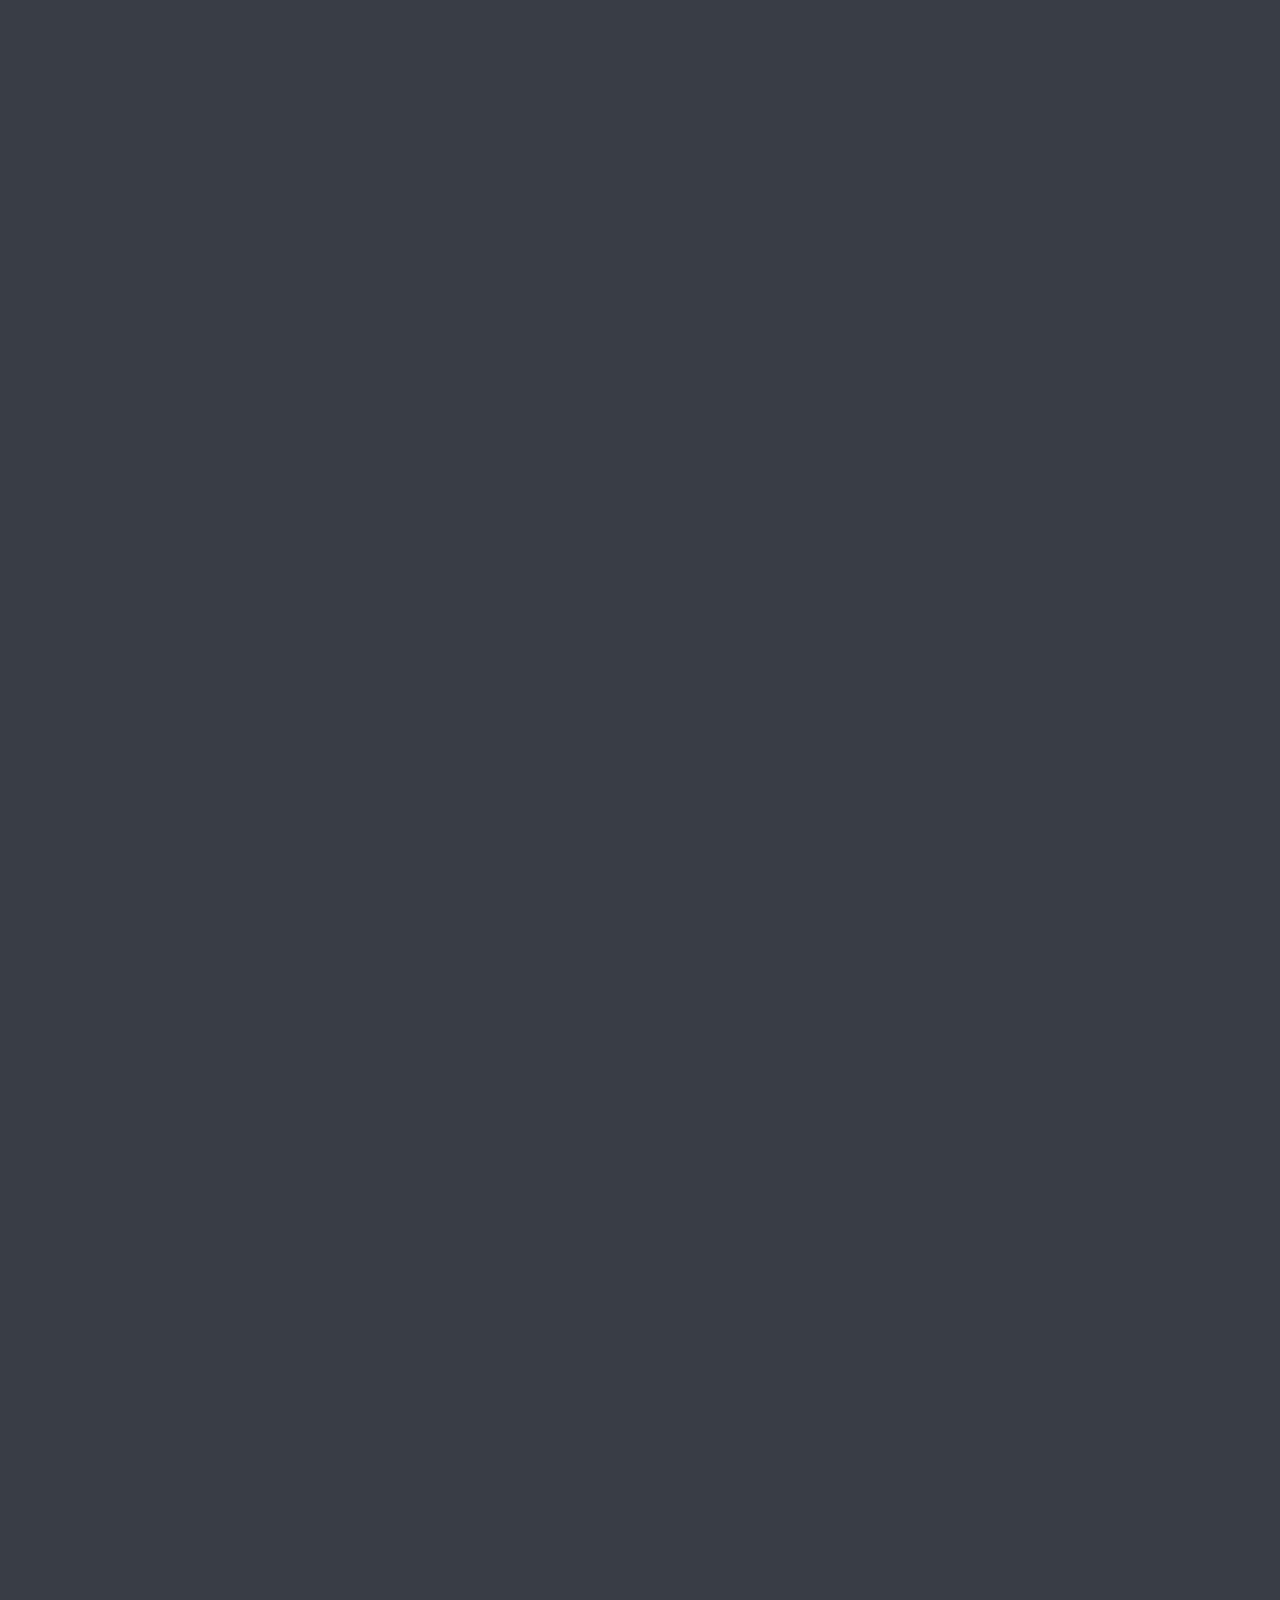
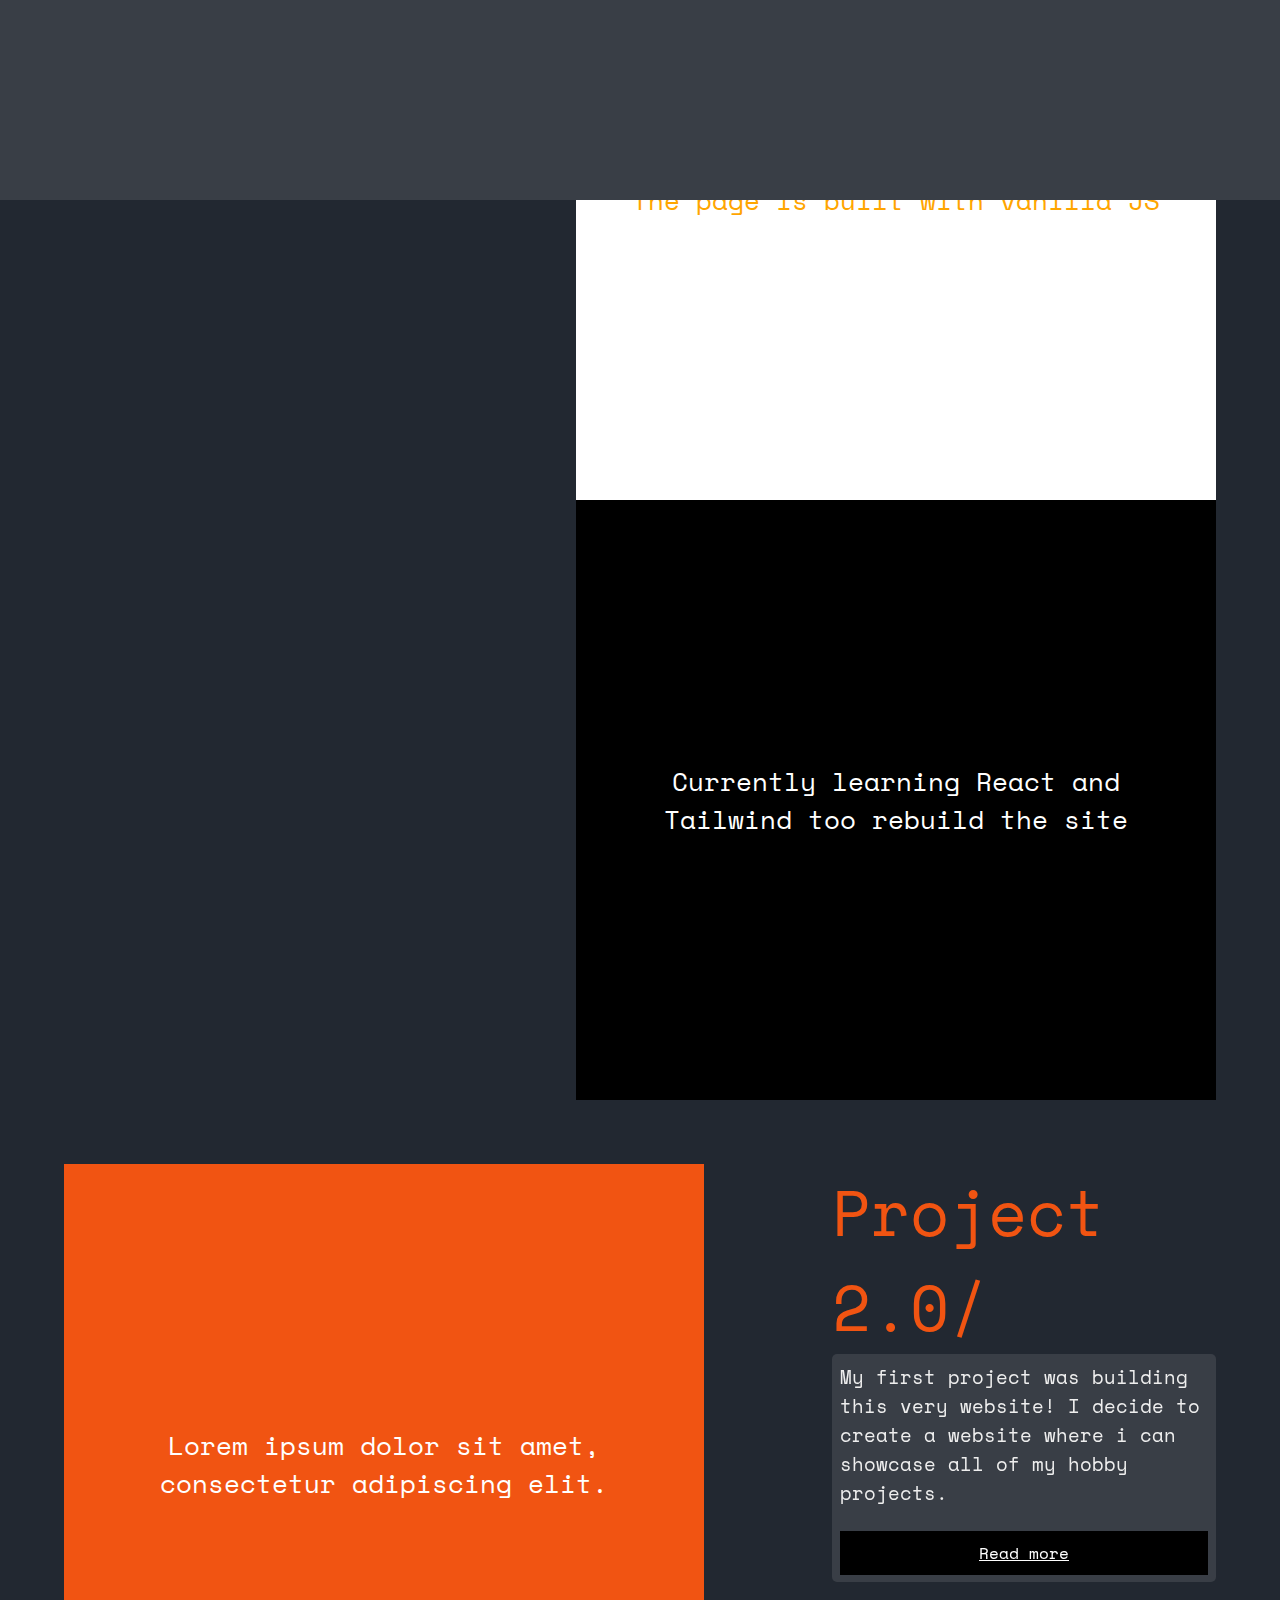
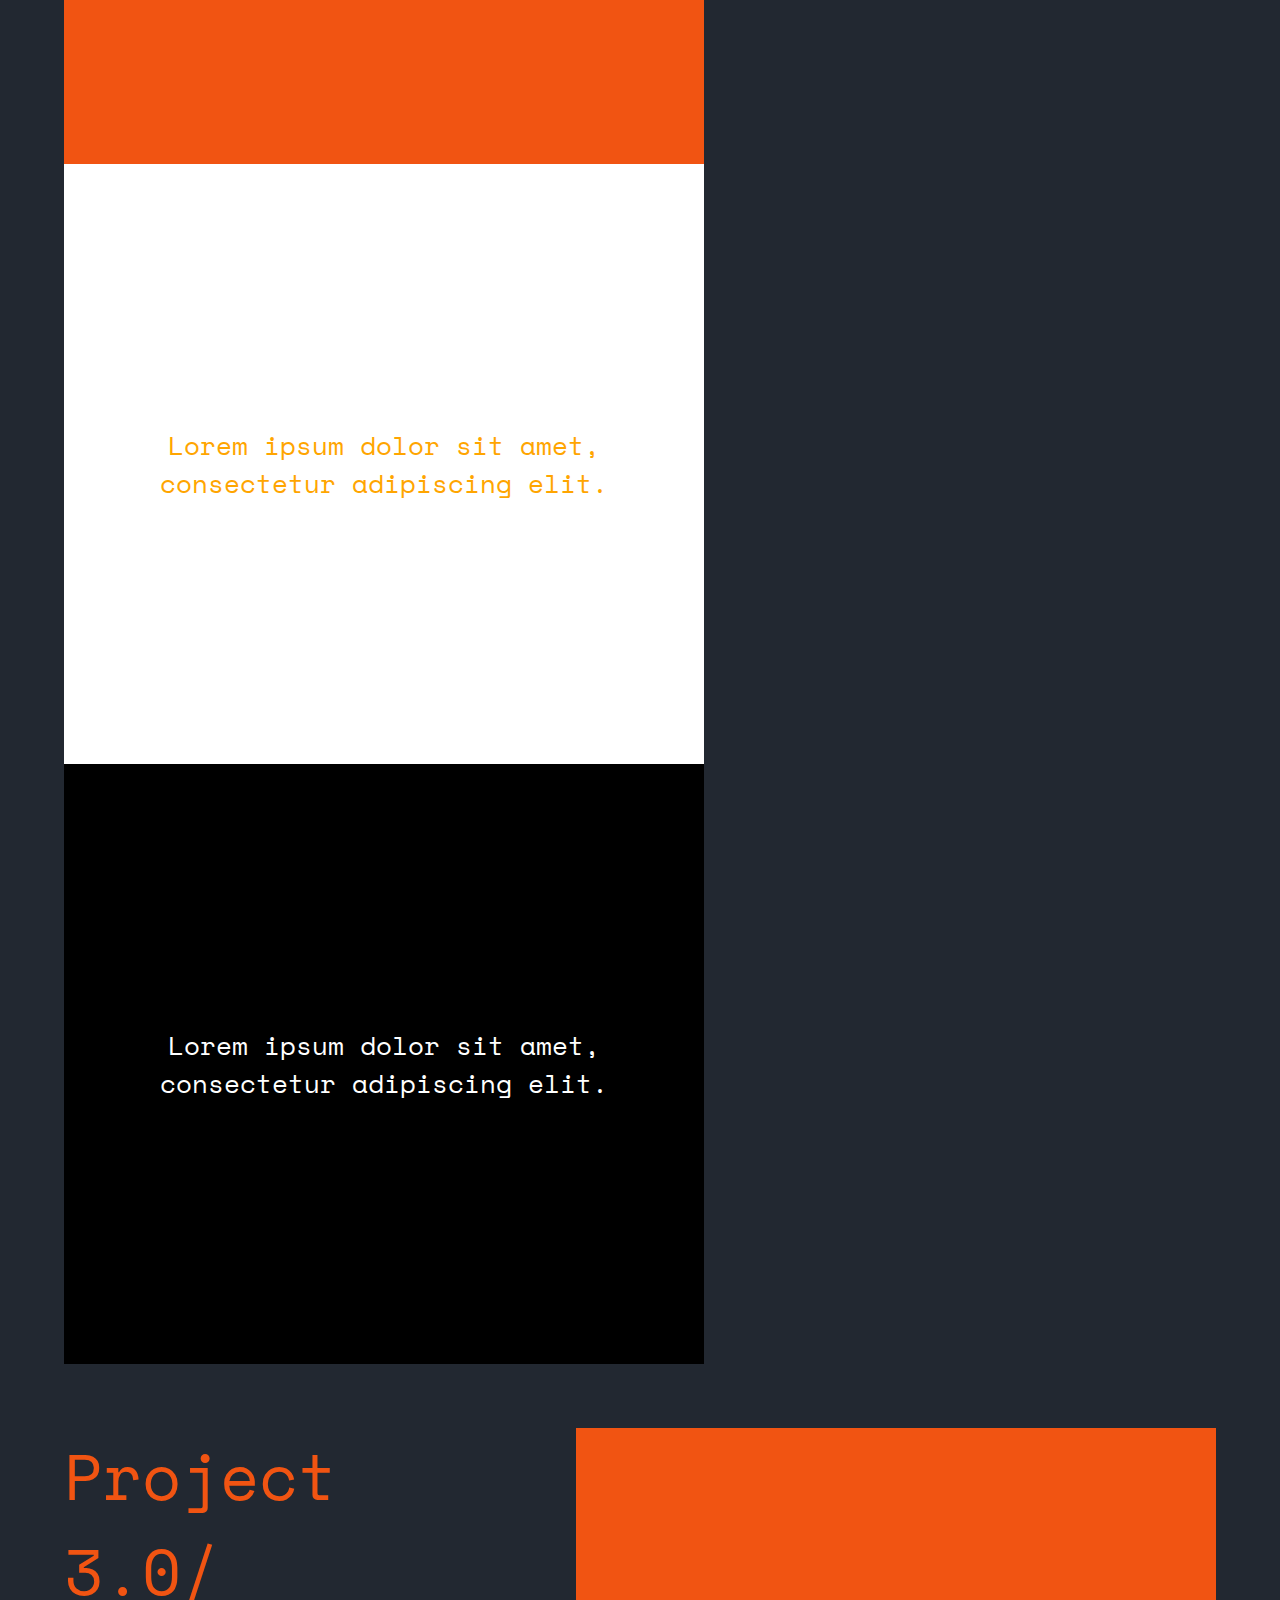
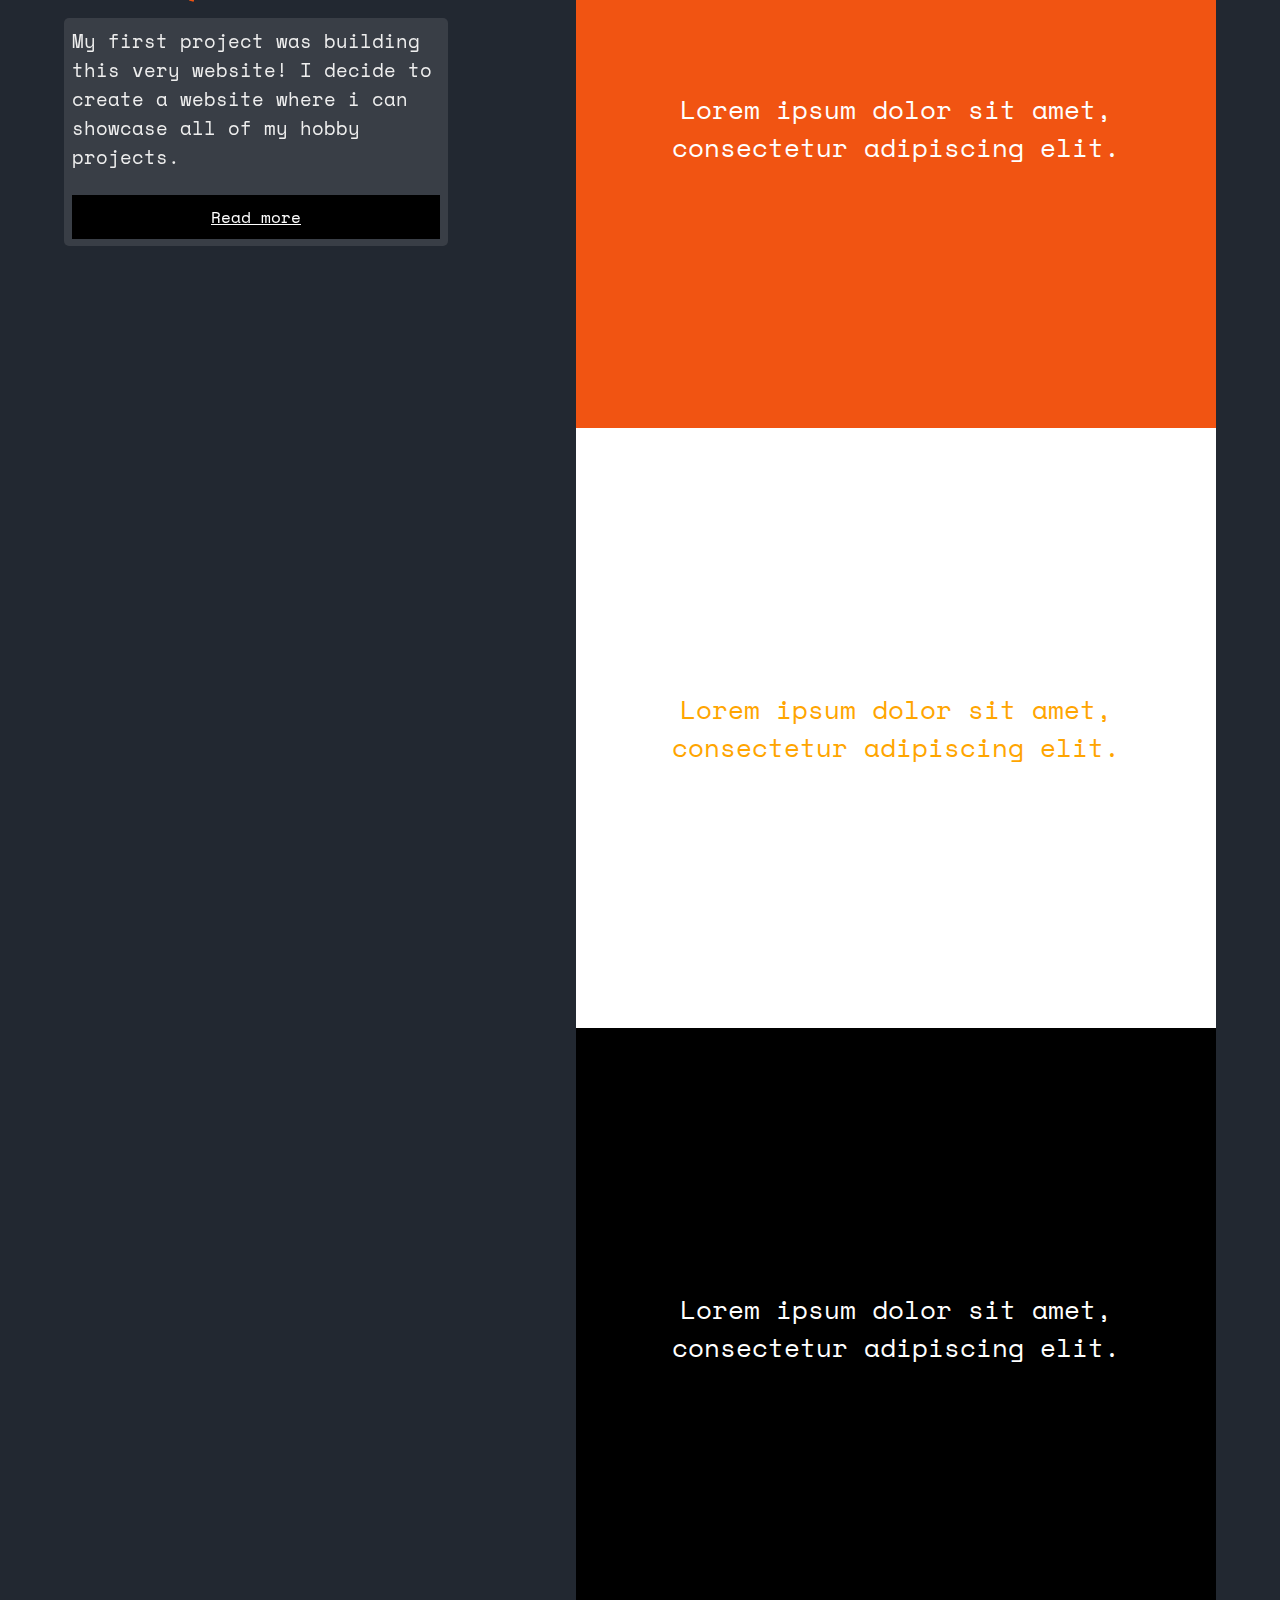
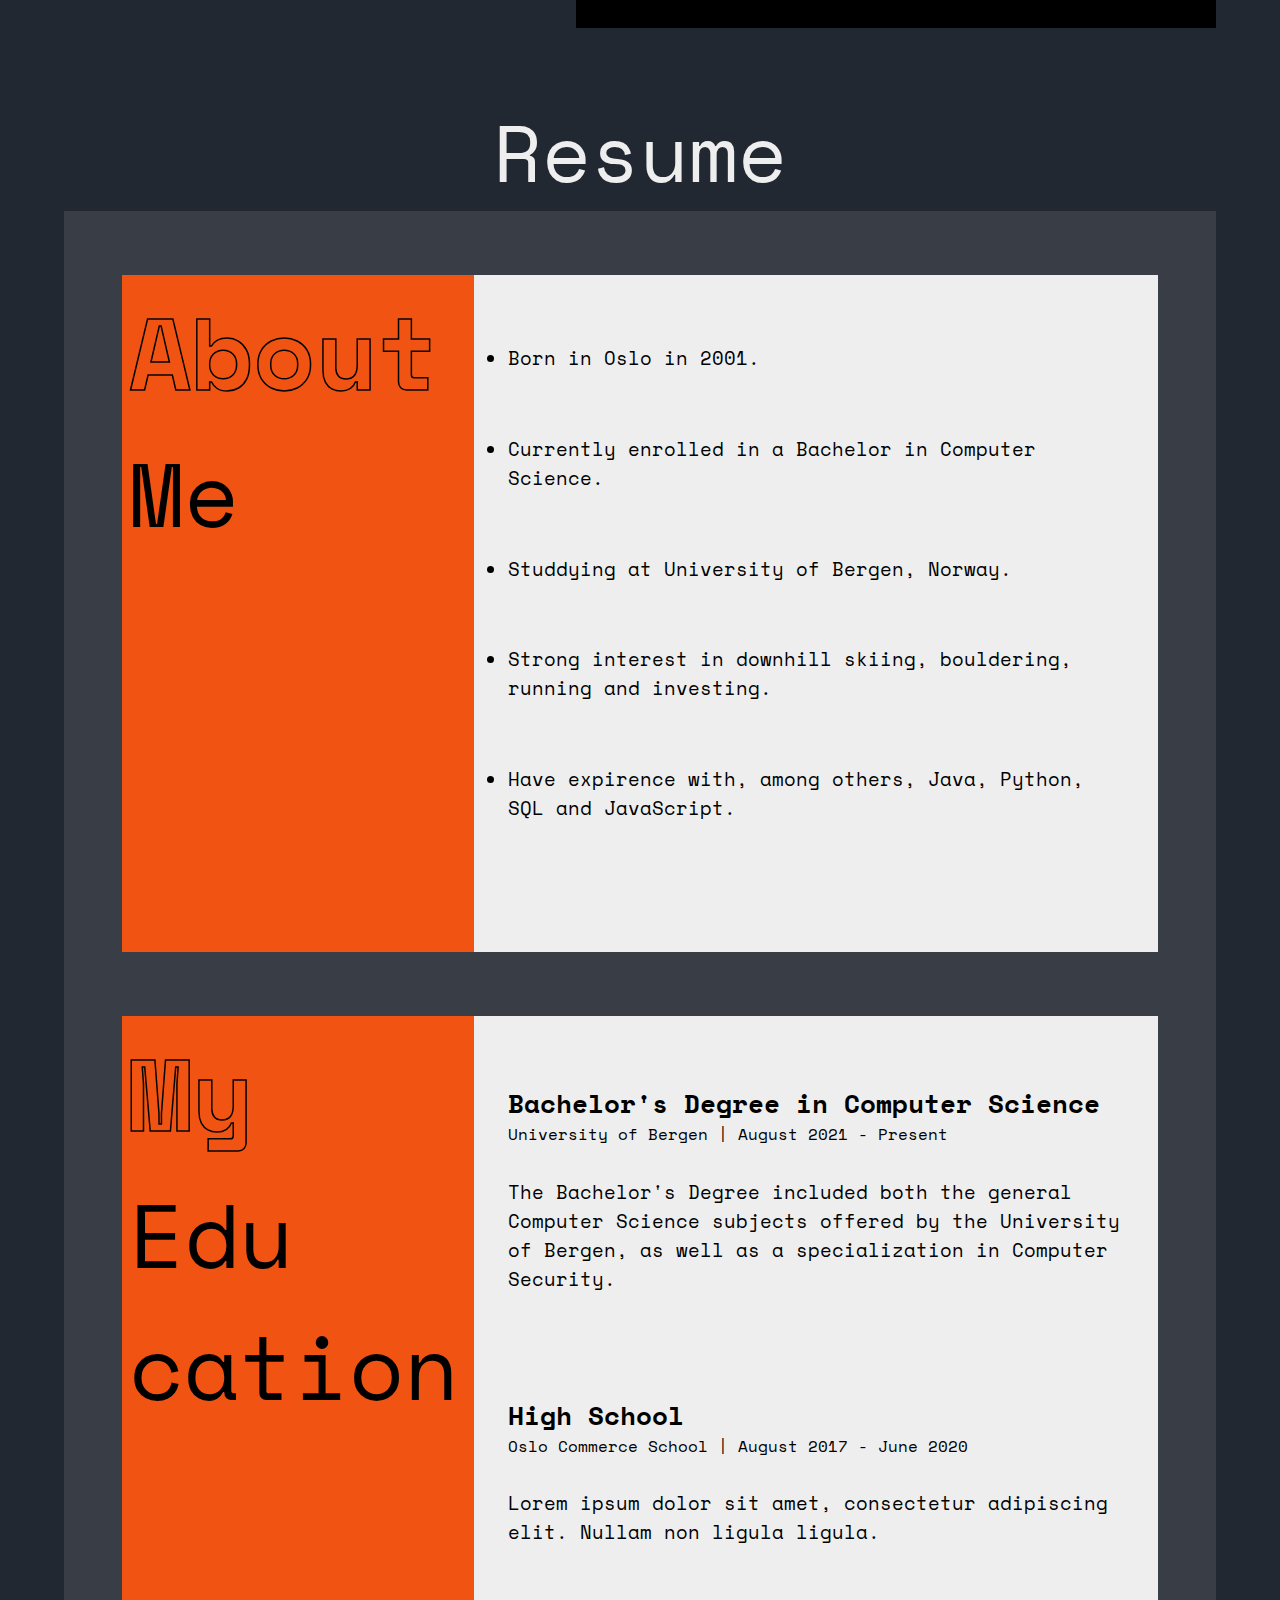
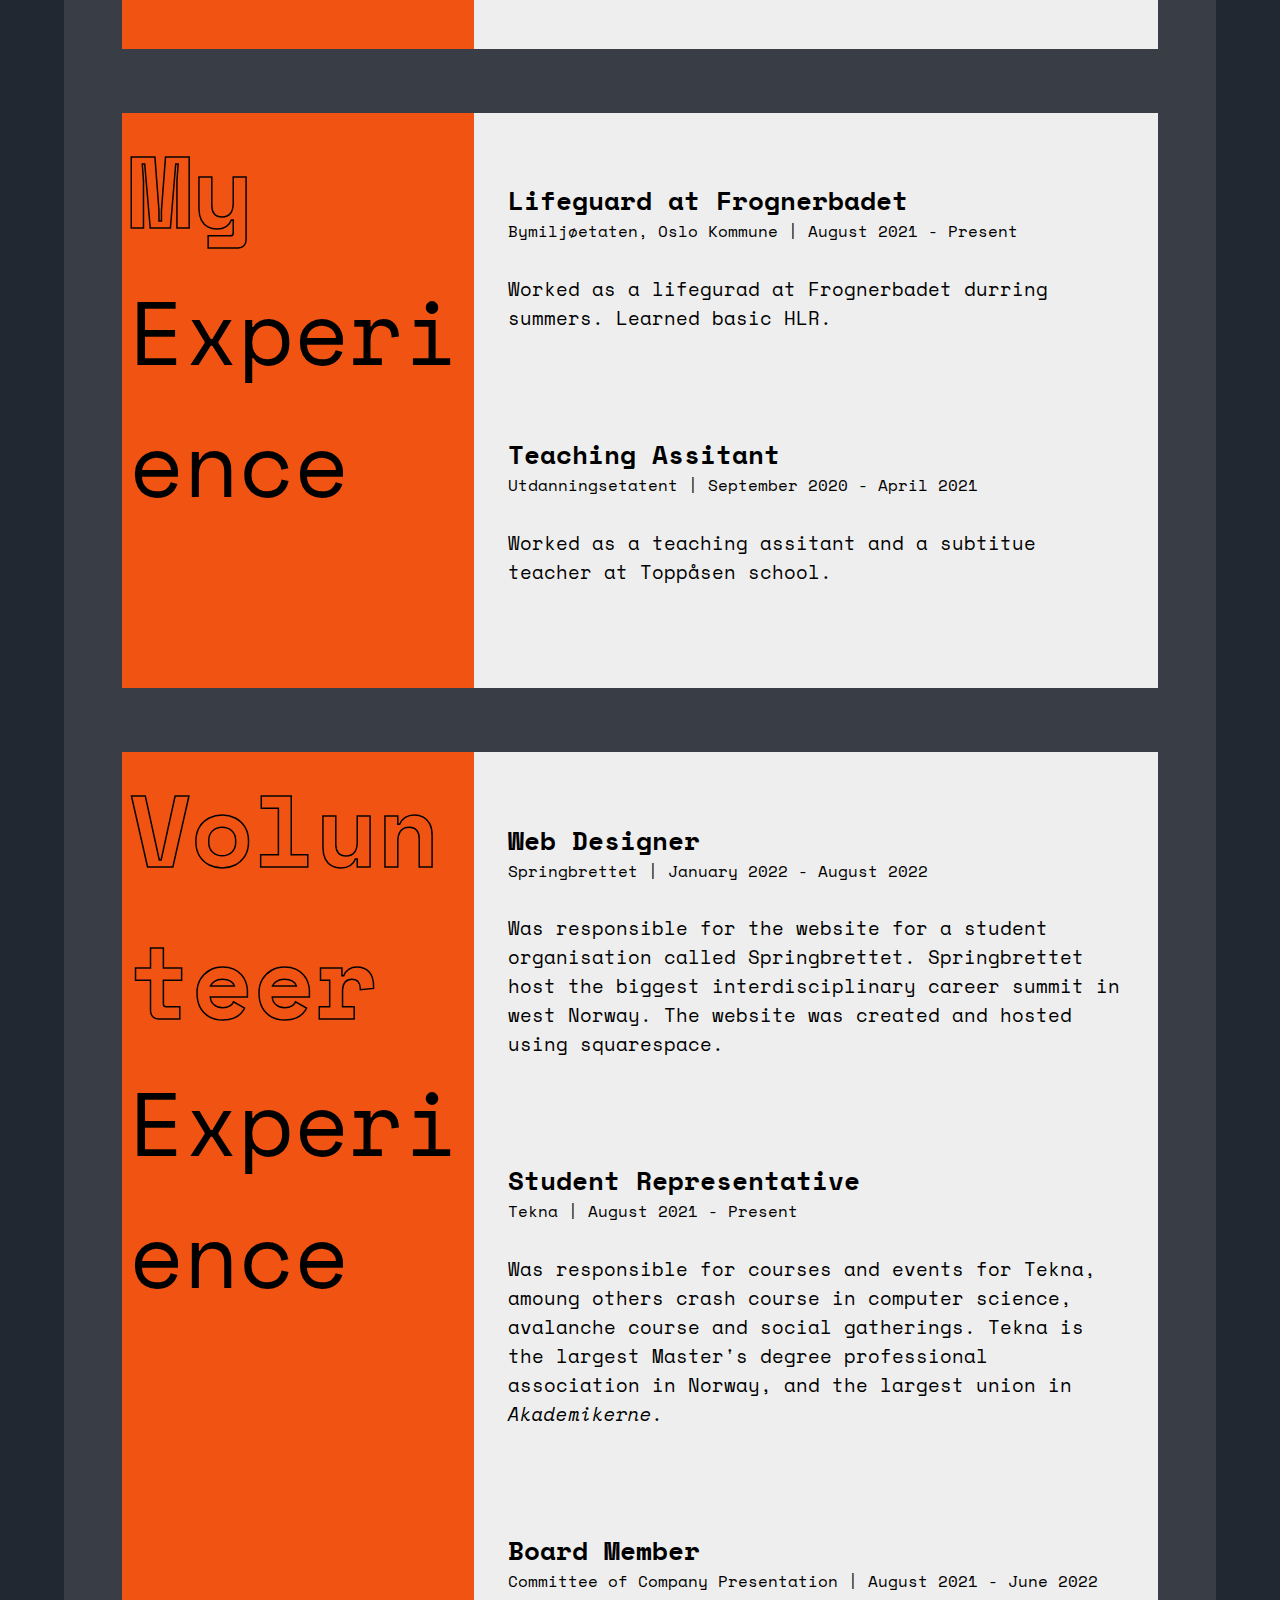
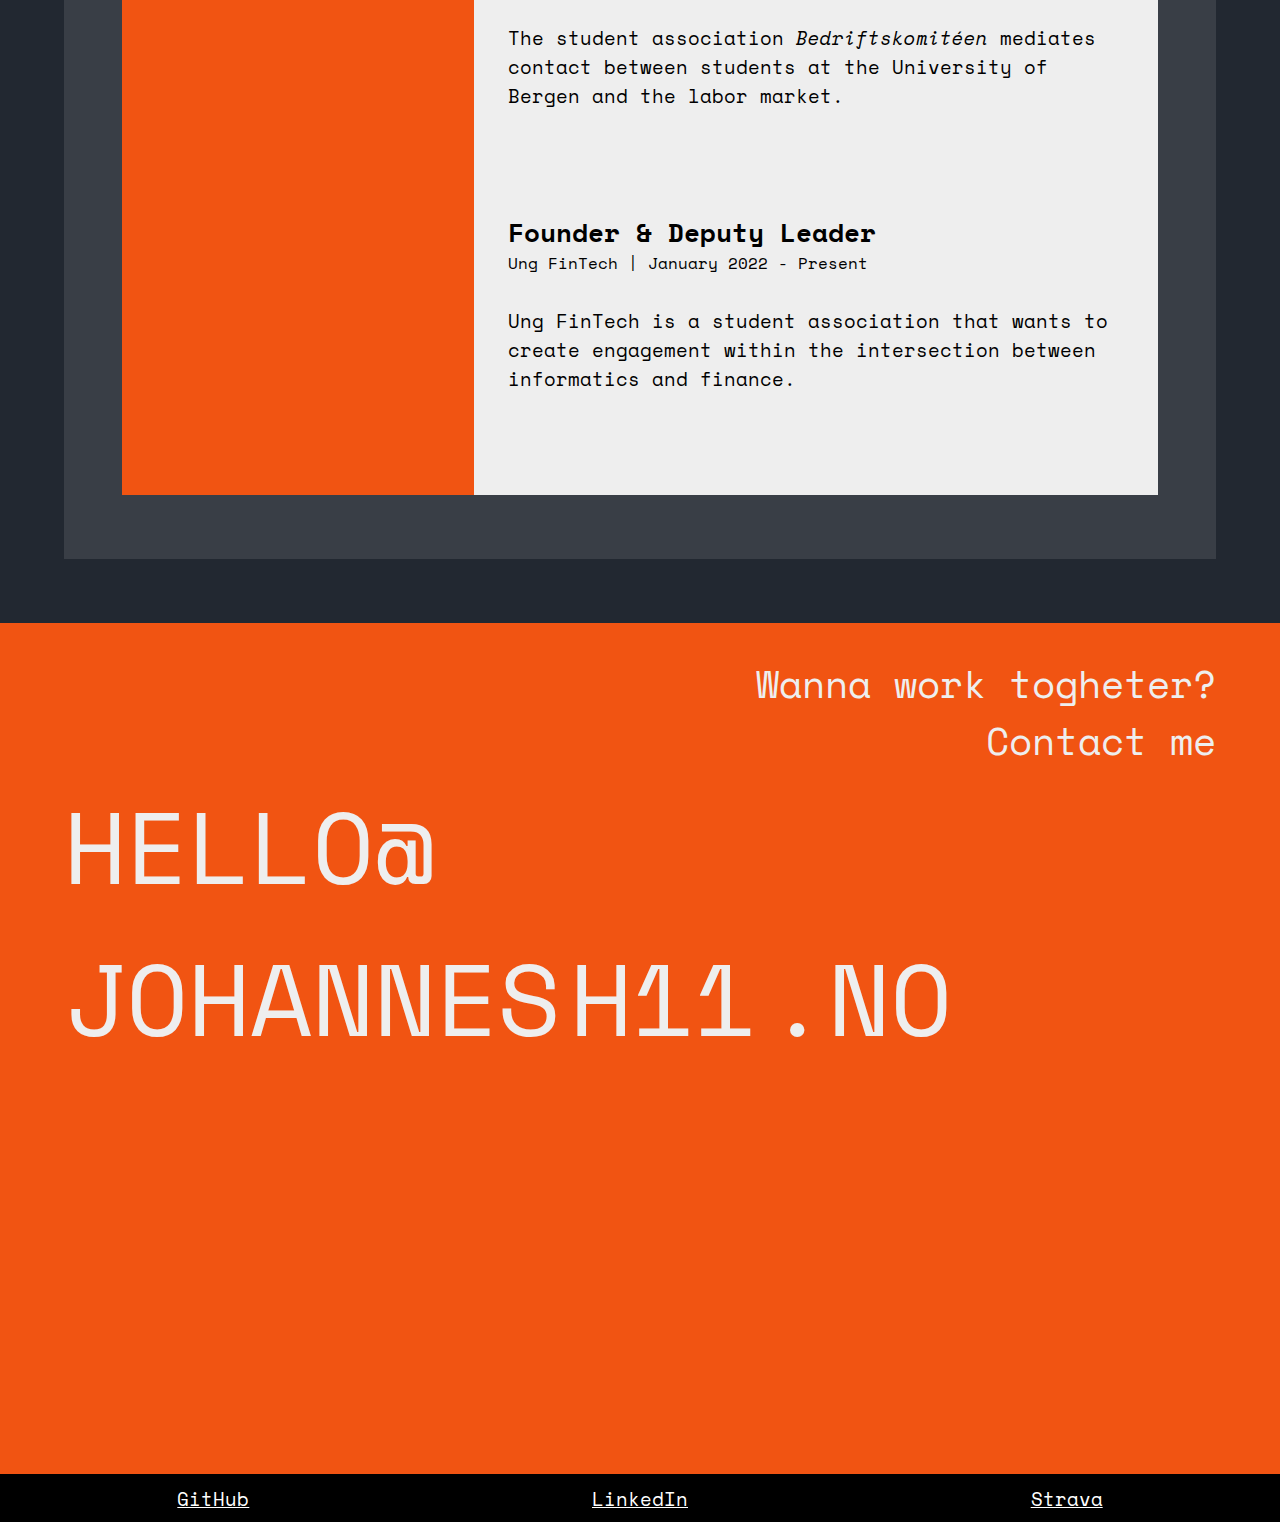
==== commit ac3ee65b: "changed responsve design" ====
--- a/index.html
+++ b/index.html
@@ -19,7 +19,7 @@
     <div class="slide"></div>
     <header>
         <div id="name">
-            <p>Johannes Helleve</p> 
+            <p>JohannesHelleve</p> 
         </div>
     </header>
     <div class="frontpage">
@@ -42,6 +42,16 @@
             </section>
         </div>
         <section class="detail right">
+            <div class="square" id="orange">
+                <p>This is my first hobby project</p>
+            </div>
+            <div class="square" id="white">
+                <p>The page is built with vanilla JS</p>
+            </div>
+            <div class="square" id="black">
+                <p>Currently learning React and Tailwind too rebuild the site</p>
+            </div>
+            
         </section>
     </div>
     <div class="project two" id="project_two">
@@ -56,6 +66,15 @@
             </section>
         </div>
         <section class="detail left">
+            <div class="square" id="orange">
+               <p>Lorem ipsum dolor sit amet, consectetur adipiscing elit.</p>
+            </div>
+            <div class="square" id="white">
+                <p>Lorem ipsum dolor sit amet, consectetur adipiscing elit.
+            </div>
+            <div class="square" id="black">
+                <p>Lorem ipsum dolor sit amet, consectetur adipiscing elit.
+            </div>
         </section>
     </div>
     <div class="project three" id="project_three">
@@ -70,6 +89,15 @@
             </section>
         </div>
         <section class="detail right">
+            <div class="square" id="orange">
+                <p>Lorem ipsum dolor sit amet, consectetur adipiscing elit.</p>
+             </div>
+             <div class="square" id="white">
+                 <p>Lorem ipsum dolor sit amet, consectetur adipiscing elit.
+             </div>
+             <div class="square" id="black">
+                 <p>Lorem ipsum dolor sit amet, consectetur adipiscing elit.
+             </div>
         </section>
     </div>
     </div>
--- a/index.css
+++ b/index.css
@@ -24,11 +24,10 @@
     height: 0;
 }
 .frontpage section{
-    left: 7.5%;
+    left: 5%;
     top: 30vh;
     position: absolute;
     color: var(--bone);
-    width: 40%;
 }
 .frontpage section h1{
     font-size: 7vw;
@@ -41,13 +40,13 @@
 
 .detail{
     background-color: var(--bone);
-    height: 100%;
+    height: 99.9999%;
     width: 50%;
     position: absolute;
 }
 .sticky{
     position: sticky;
-    top: 7.5%;
+    top: 12.5%;
 }
 .sticky h1{
     position: relative;
@@ -56,7 +55,7 @@
     font-weight: 400;
 }
 .project{
-    height: 175vh;
+    height: 200vh;
     position: relative;
     margin-bottom: 5%;
 }
@@ -71,14 +70,14 @@
     position: absolute;
     width: 30%;
     top: 0;
-    height: 175vh;
+    height: 200vh;
 }
 
 .right{
-    right: 7.5%;
+    right: 5%;
 }
 .left{
-    left: 7.5%;
+    left: 5%;
 }
 .description h1{
     color: var(--orange);
@@ -89,9 +88,9 @@
 }
 
 #resume{
-    width: 85%;
+    width: 90%;
     margin: 0 auto 5%;
-    padding: 7.5% 0;
+    padding: 5% 0;
     background-color: var(--grey);
     position: relative;
     display: flex;
@@ -108,12 +107,11 @@
     font-weight: 400;
 }
 .resumeSection{
-    width: 85%;
+    width: 90%;
     margin: 0 auto;
     position: relative;
     background-color: var(--bone);
     display: flex;
-    z-index: ;
 }
 .resumeDescription{
     width: 66%;
@@ -131,7 +129,7 @@
     color: var(--orange);
     -webkit-text-stroke: 1.5px black;
     font-weight: 700;
-    font-size: 5.7em;
+    font-size: 8vw;
     margin: 0% 2%;
     overflow-wrap: break-word;
 }
@@ -139,7 +137,7 @@
     margin: 0% 2%;
     color: black;
     font-weight: 400;
-    font-size: 5em;
+    font-size: 7vw;
     overflow-wrap: break-word;
 }
 .resumeHeader{
@@ -151,7 +149,7 @@
     margin: 0% 5% 15%;
 }
 .descriptionDetails h3{
-    font-size: 1.5em;
+    font-size: 2vw;
 }
 .descriptionDetails p{
     margin-bottom: 5%;
@@ -223,10 +221,9 @@
   #name{
       z-index: 100;
       color: white;
-      font-size: 3vw;
       mix-blend-mode: difference;
       position: fixed;
-      margin-left: 7.5% ;
+      margin-left: 5% ;
       margin-top: 2.5%;
   }
 .description a{
@@ -253,8 +250,43 @@
 #fourth{
     display: inline-block;
 }
-
-
+p{
+    font-size: 1.5vw;
+}
+.small{
+    font-size: 1.25vw;
+}
+#name p{
+    font-size: 3vw;
+}
+li{
+    font-size: 1.5vw;
+}
+.square{
+    height: 33.3333333333333333333333333333%;
+    display: flex;
+    justify-content: center;
+    align-items: center;
+    padding: 5%;
+    font-weight: 400;
+    font-size: 3vw;
+    }
+.square p{
+    font-size: 2vw;
+    text-align: center;
+}
+#orange{
+    background-color: var(--orange);
+    color: white;
+}
+#black{
+    background-color: black;
+    color: white;
+}
+#white{
+    background-color: white;
+    color: orange;
+}
 
   
 @media only screen and (max-width: 849px){
@@ -268,23 +300,52 @@
     .resumeHeader h2{
         font-size: 3em;
     }
-    .small{
-        font-size: 0.8em;
-    }
+   .small{
+    font-size: 2.5vw;
+   }
+   .descriptionDetails h3{
+    font-size: 5vw;
+   }
+   p{
+    font-size: 3vw;
+   }
+   li{
+    font-size: 3vw;
+   }
+   #name p{
+    font-size: 8vw;
+   }
     .descriptionContainer{
         margin-top: 2.5%;
     }
     .bold{
         -webkit-text-stroke: 1px black;
     }
-
+    #logos li{
+        font-size: 5vw;
+    }
+    .detail{
+        width: 42.5%;
+    }
+    .container{
+        width: 42.5%;
+    }
+    .project{
+        height: 100vh;
+        margin-bottom: 20%;
+    }
     #name{
         width: 100%;
         text-align: center;
         margin: 0;
         padding: 0;
-        font-size: 8vw;
         margin-top: 5%;
+    }
+    .square p{
+        font-size: 3.5vw;
+    }
+    .container{
+        height: 100vh;
     }
     #mail h1{
         font-size: 17vw;
@@ -305,6 +366,21 @@
     #logos a{
         font-size: 5vw;
     }
+    .sticky{
+        top: 7.5%;
+    }
+    .sticky h1{
+        font-size: 9vw;
+    }
+    .frontpage section{
+        top: 50vh;
+    }
+    .frontpage section h1{
+        font-size: 15vw;
+    }
+    .frontpage p{
+        font-size: 8vw;
+    }
 }
 @media (min-width: 1250px){
     #mail h1{
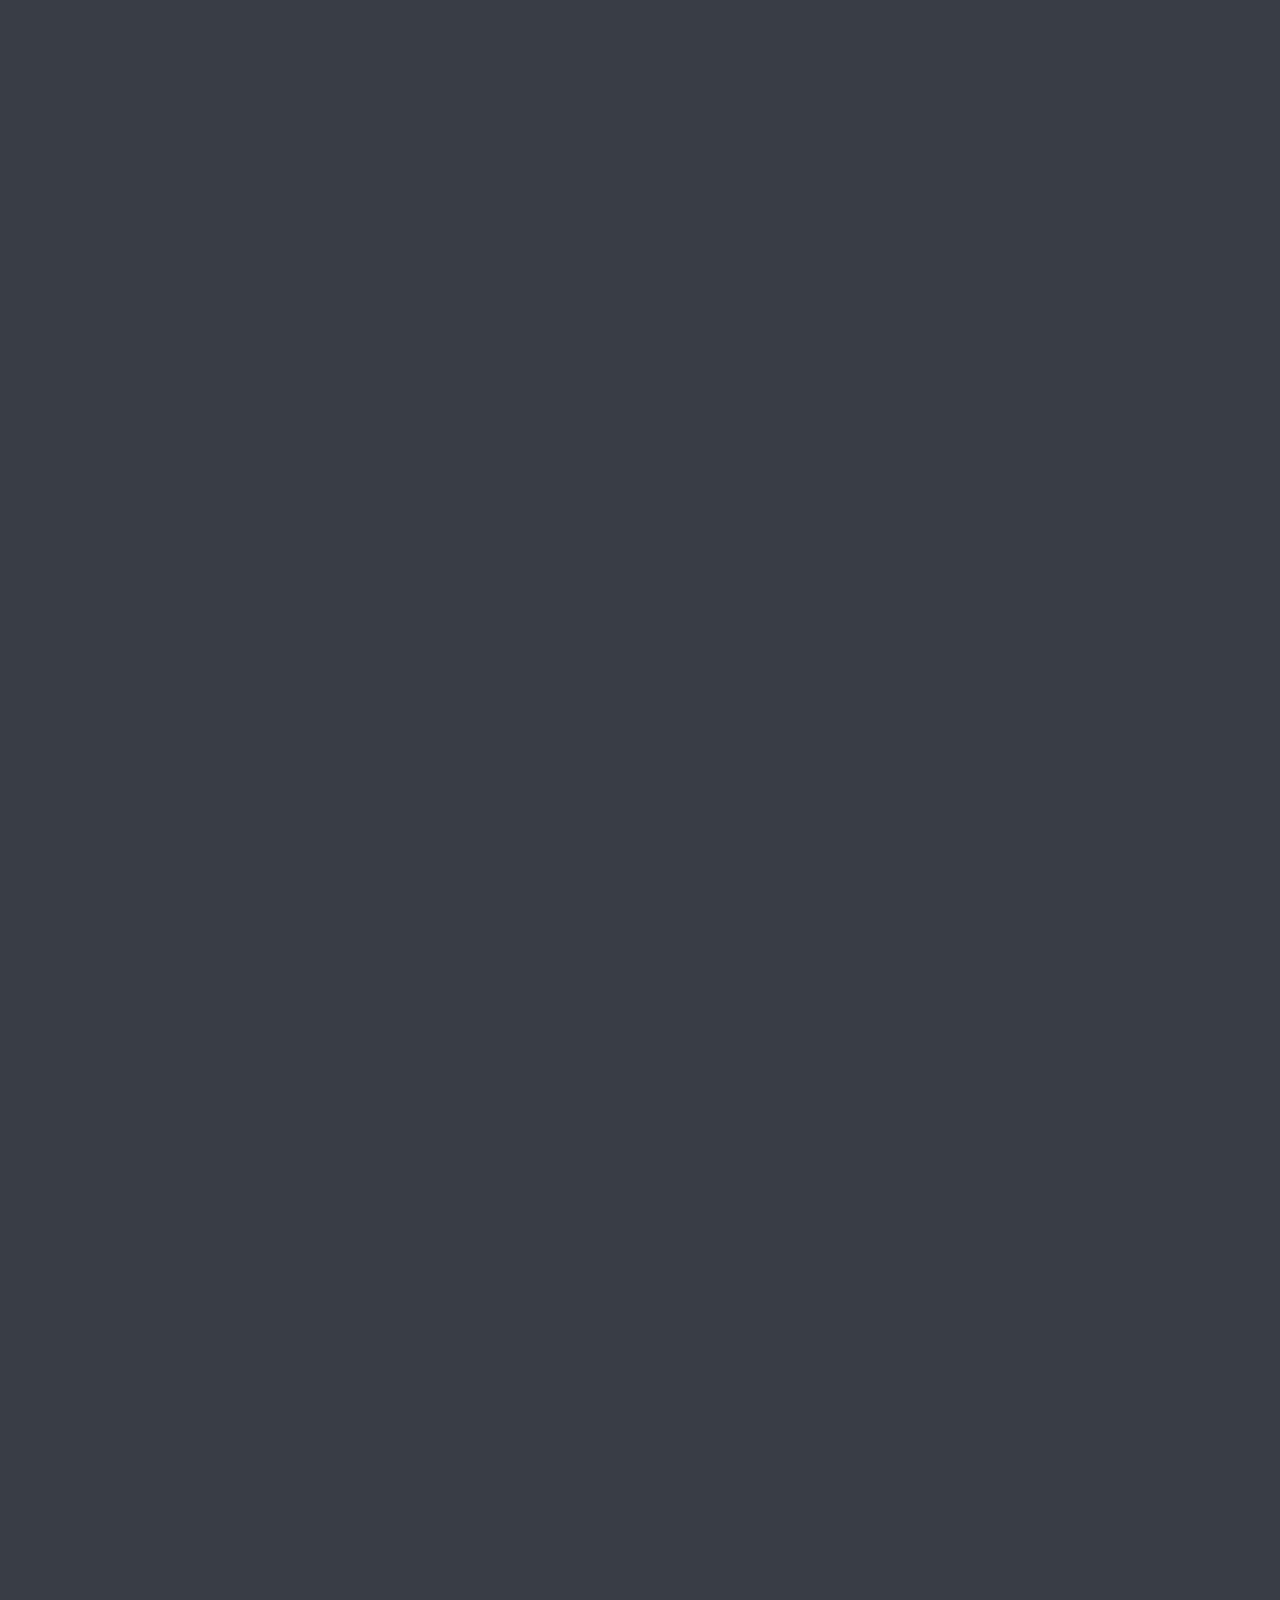
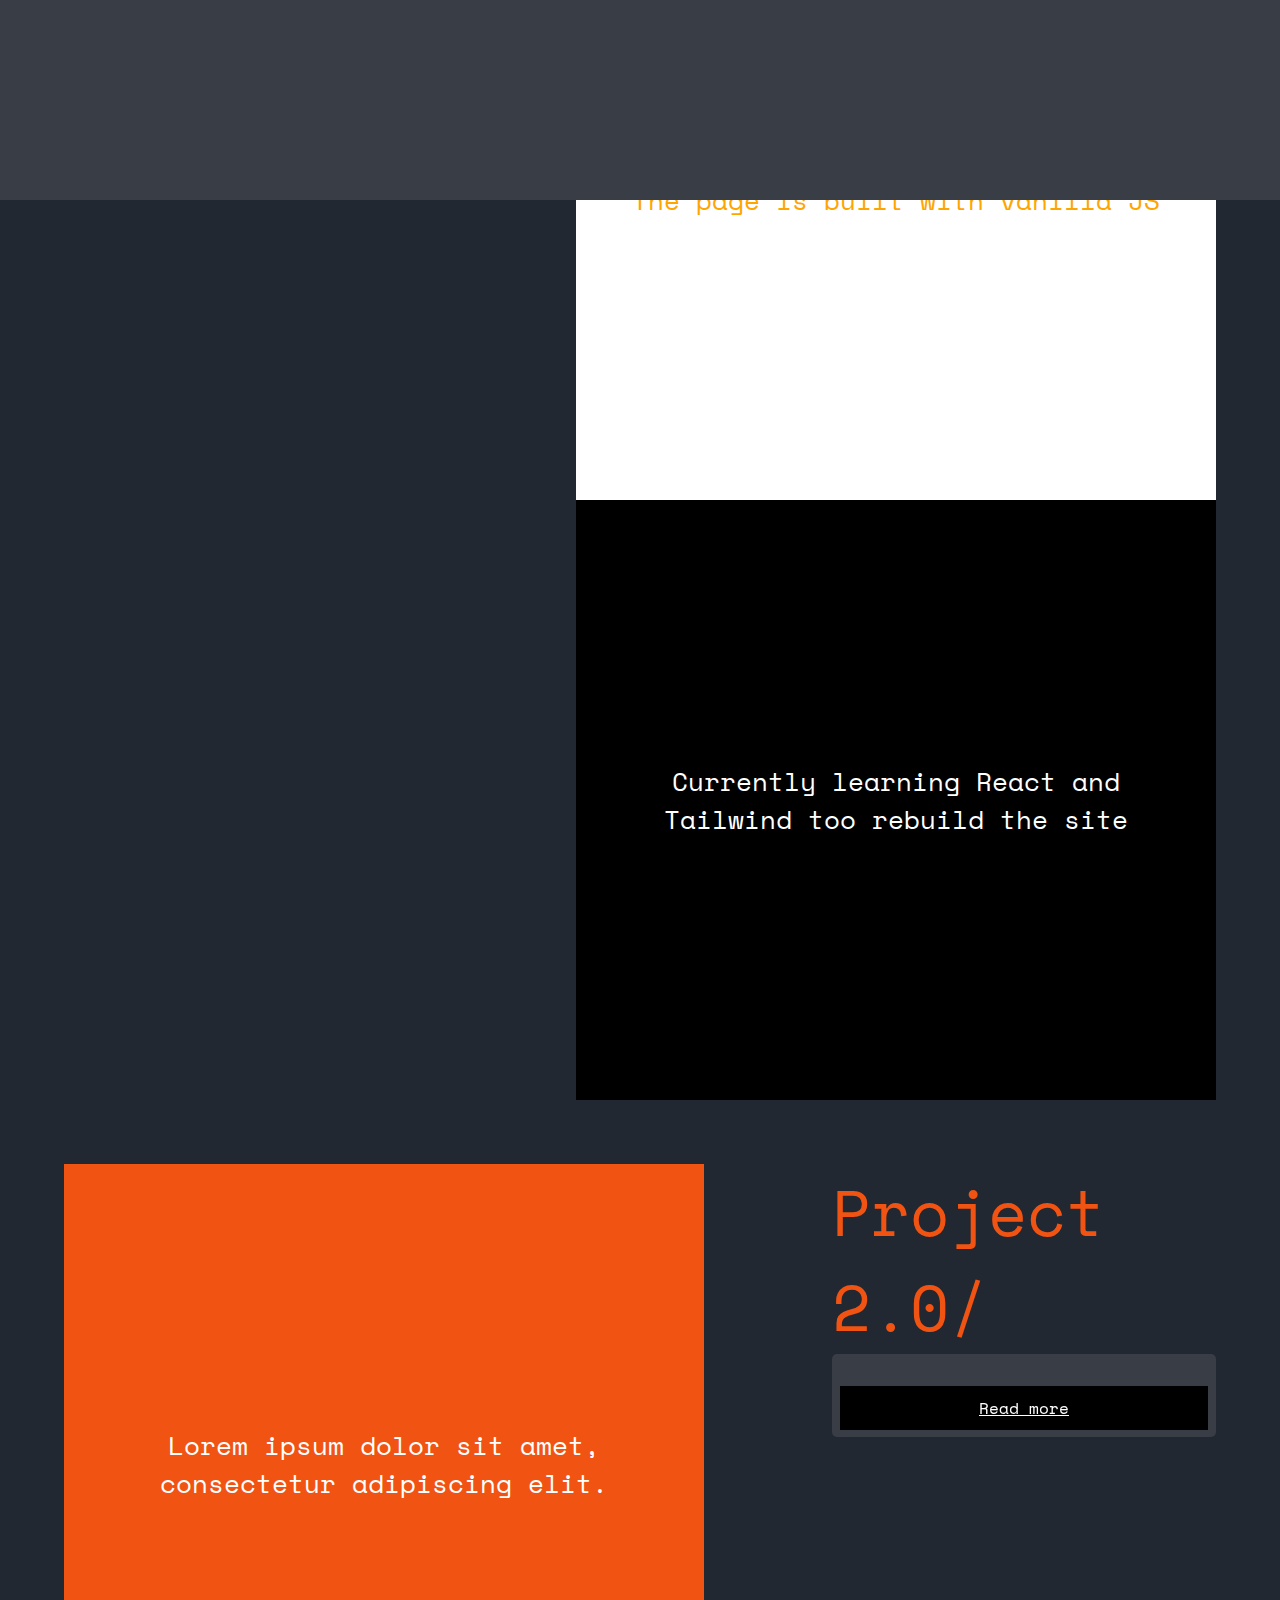
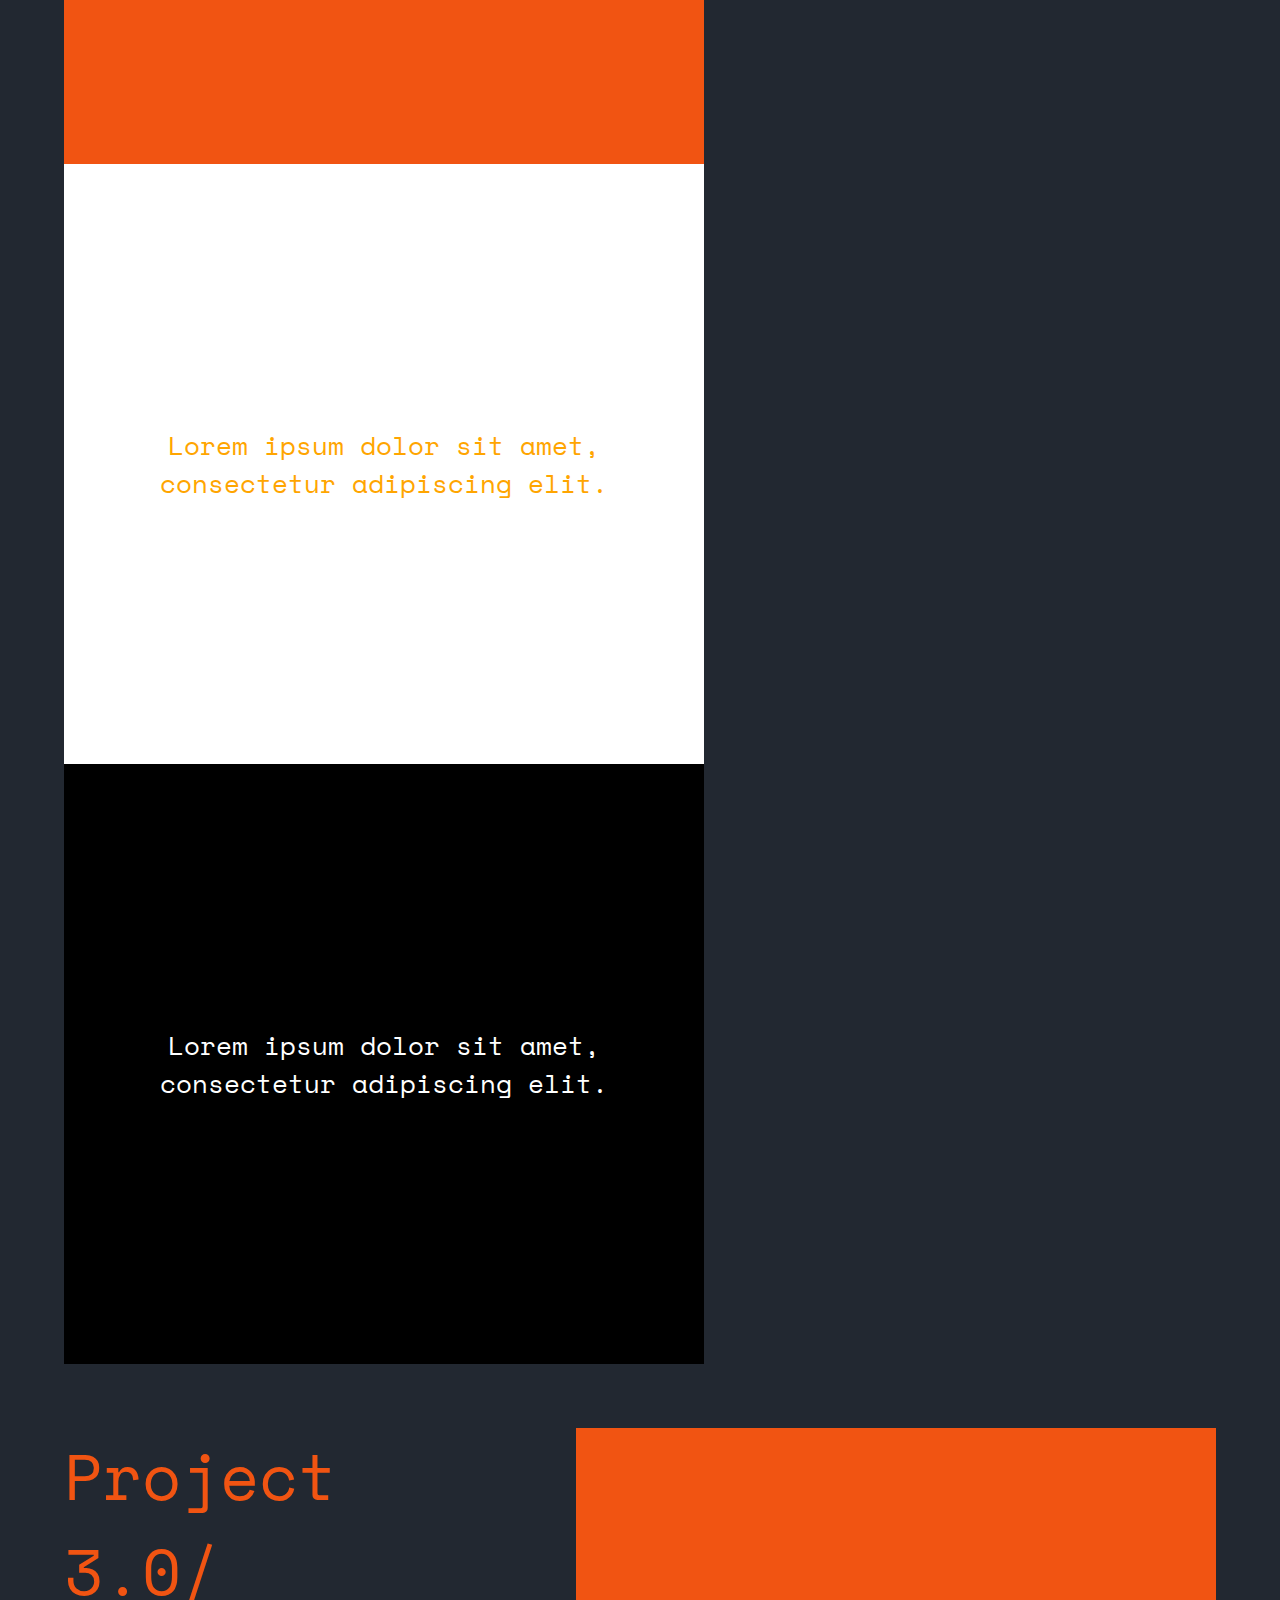
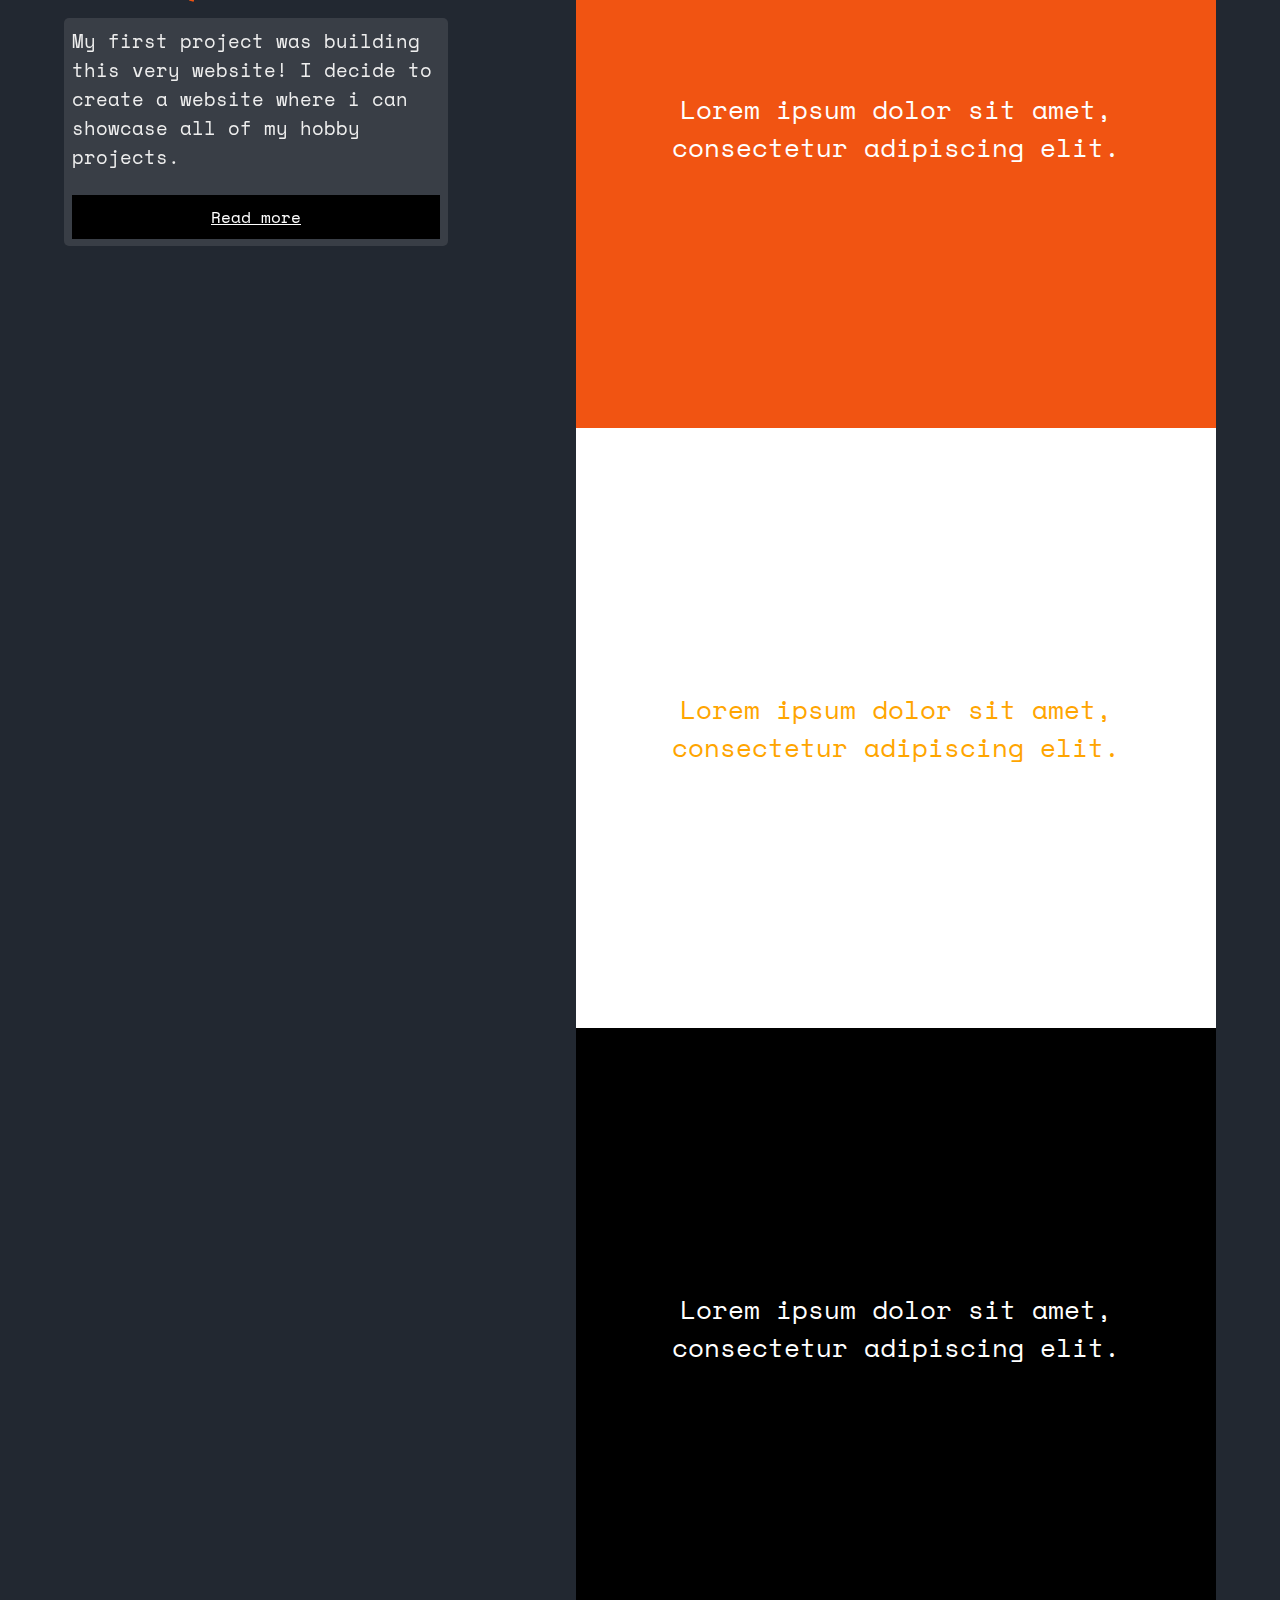
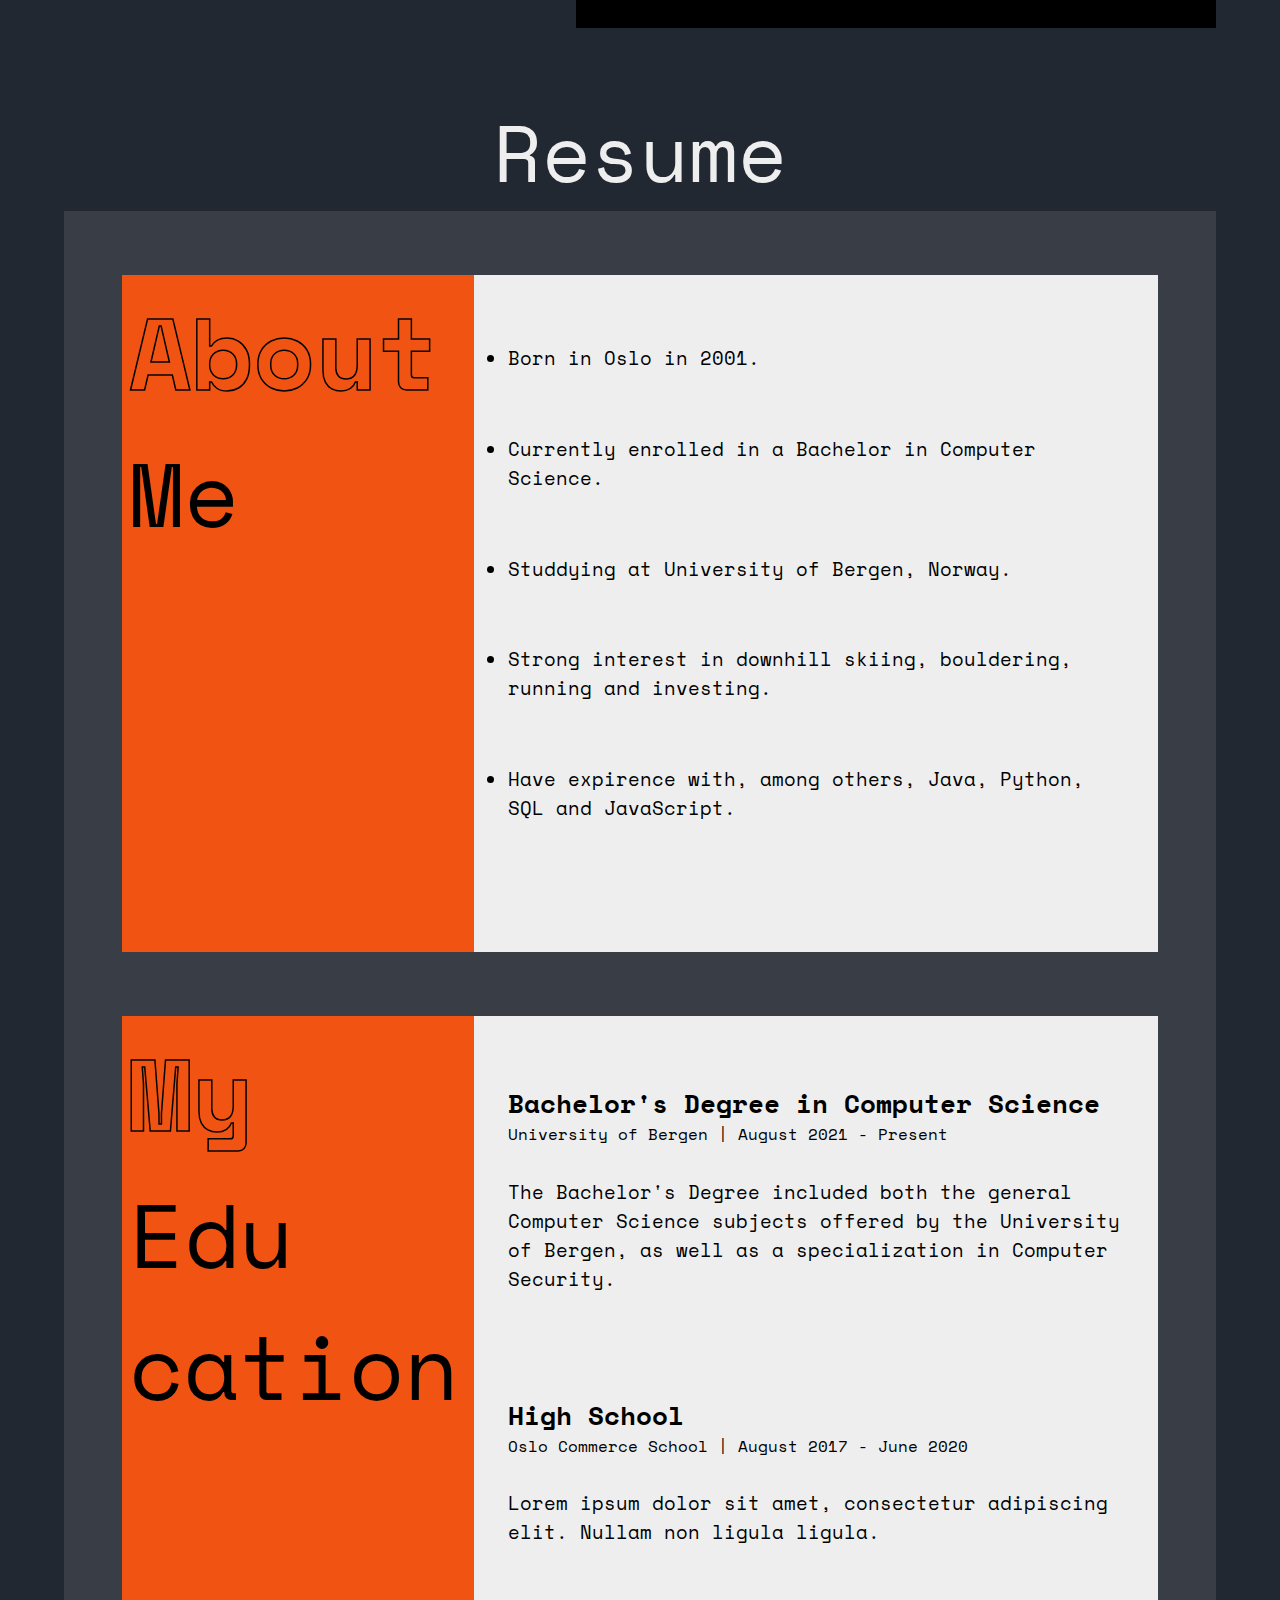
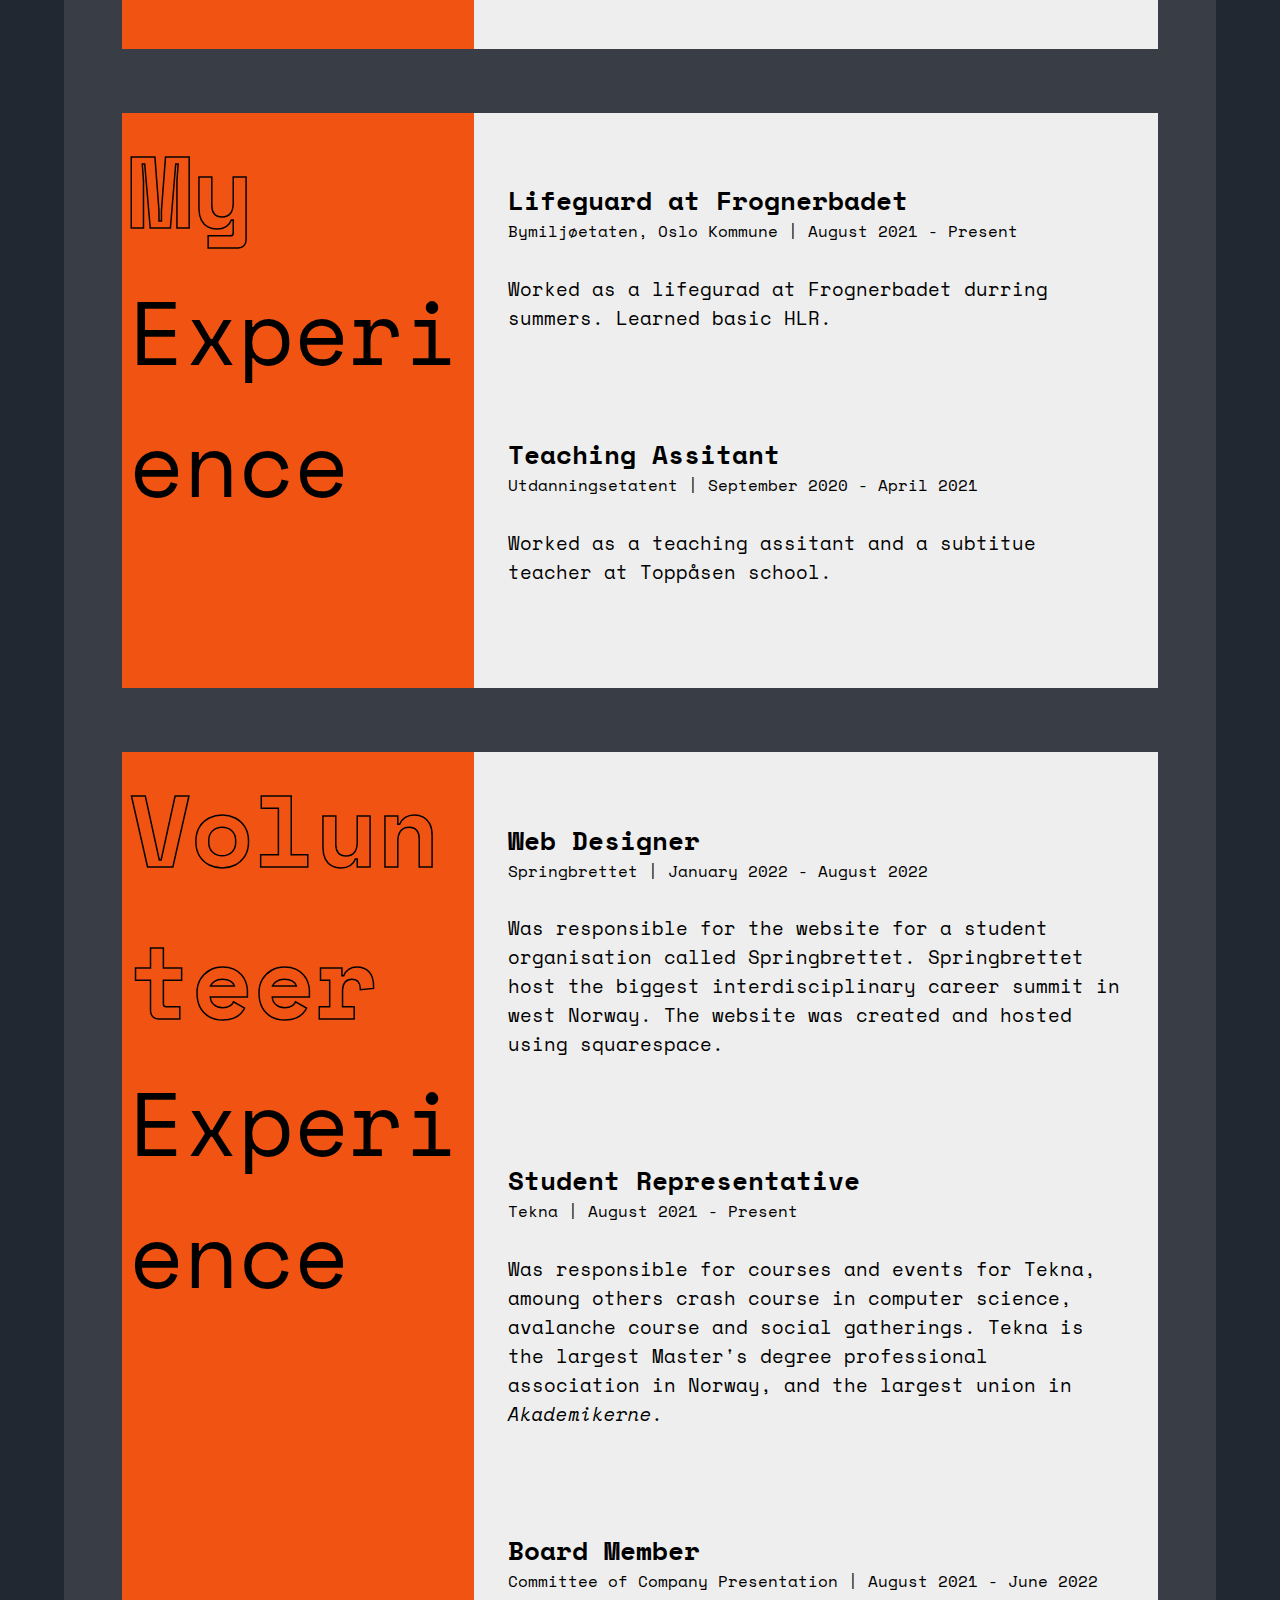
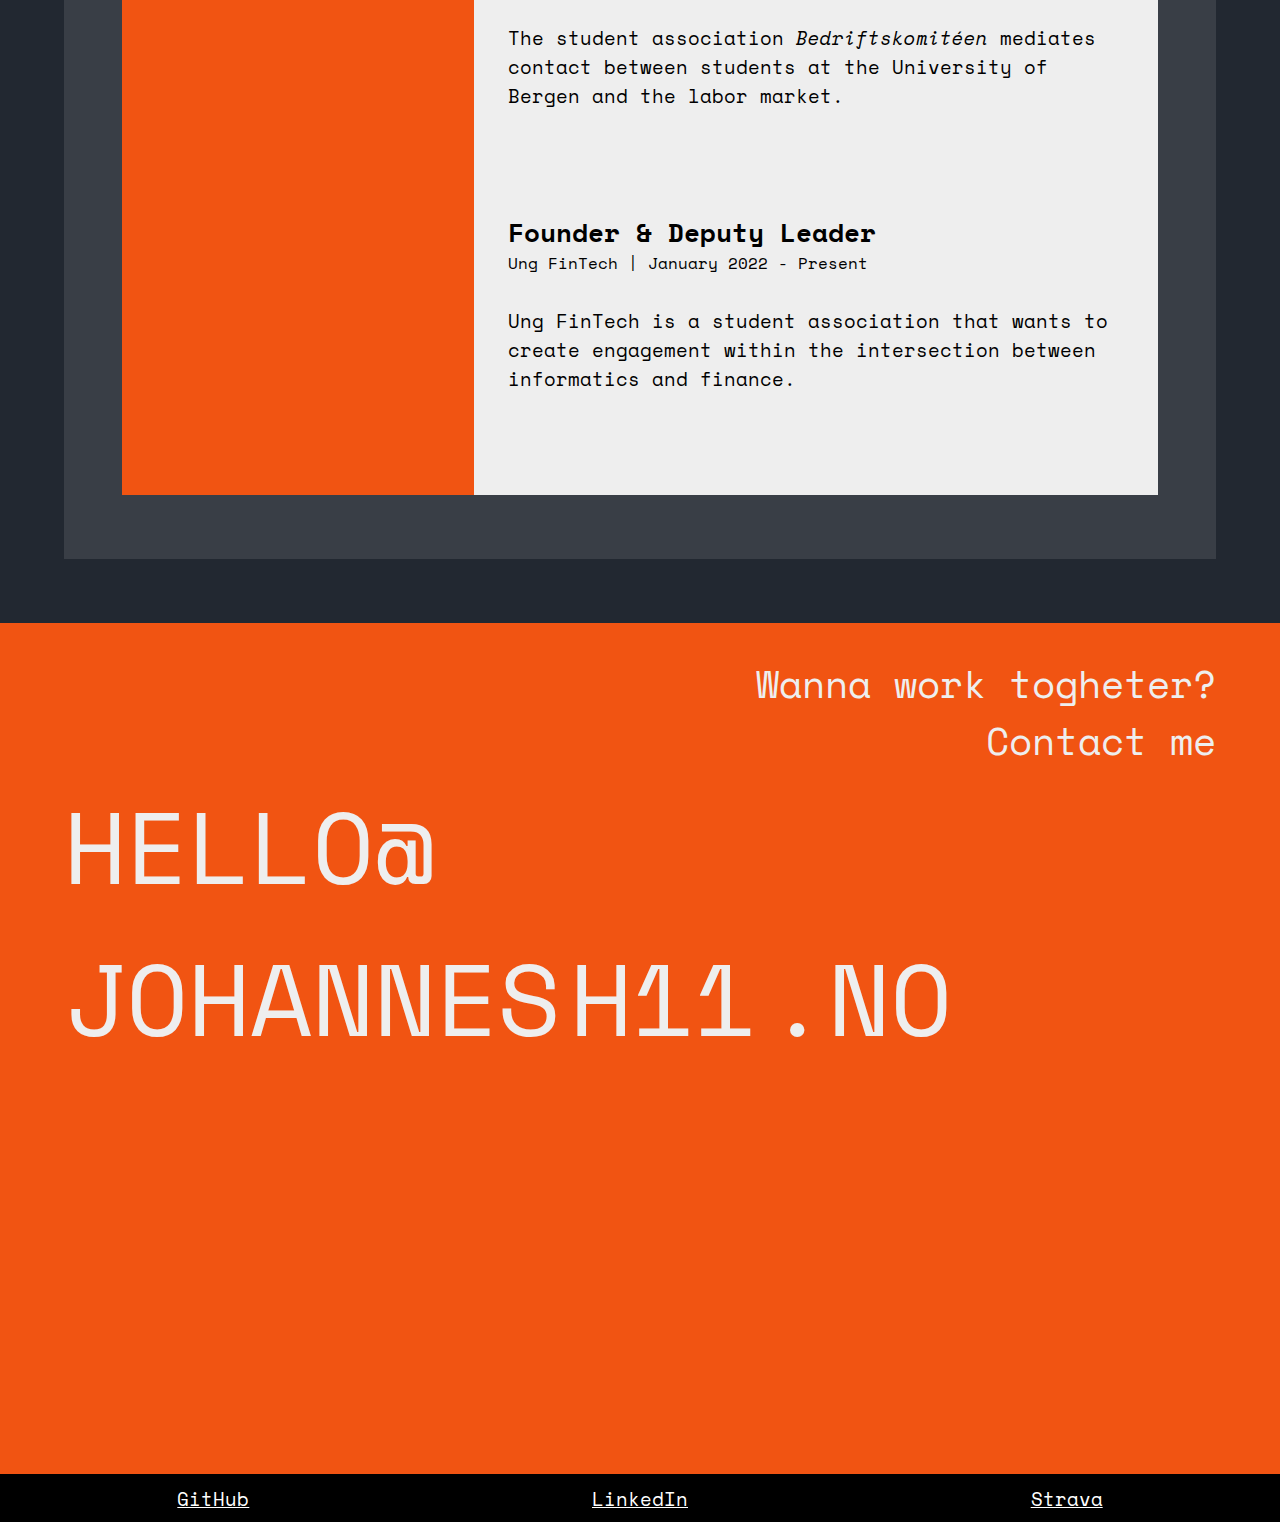
==== commit 14b7512d: "test" ====
--- a/index.html
+++ b/index.html
@@ -35,7 +35,6 @@
             <section class="sticky">
                 <h1>Project 1.0/</h1>
                 <div class="description">
-                    <p>My first project was building this very website! I decide to create a website where i can showcase all of my hobby projects.</p>
                     </br>
                     <a href="./projects/project_one.html" >Read more</a>
                 </div>
@@ -59,7 +58,6 @@
             <section class="sticky">
                 <h1>Project 2.0/</h1>
                 <div class="description">
-                    <p>My first project was building this very website! I decide to create a website where i can showcase all of my hobby projects.</p>
                     </br>
                     <a href="./projects/project_one.html" >Read more</a>
                 </div>
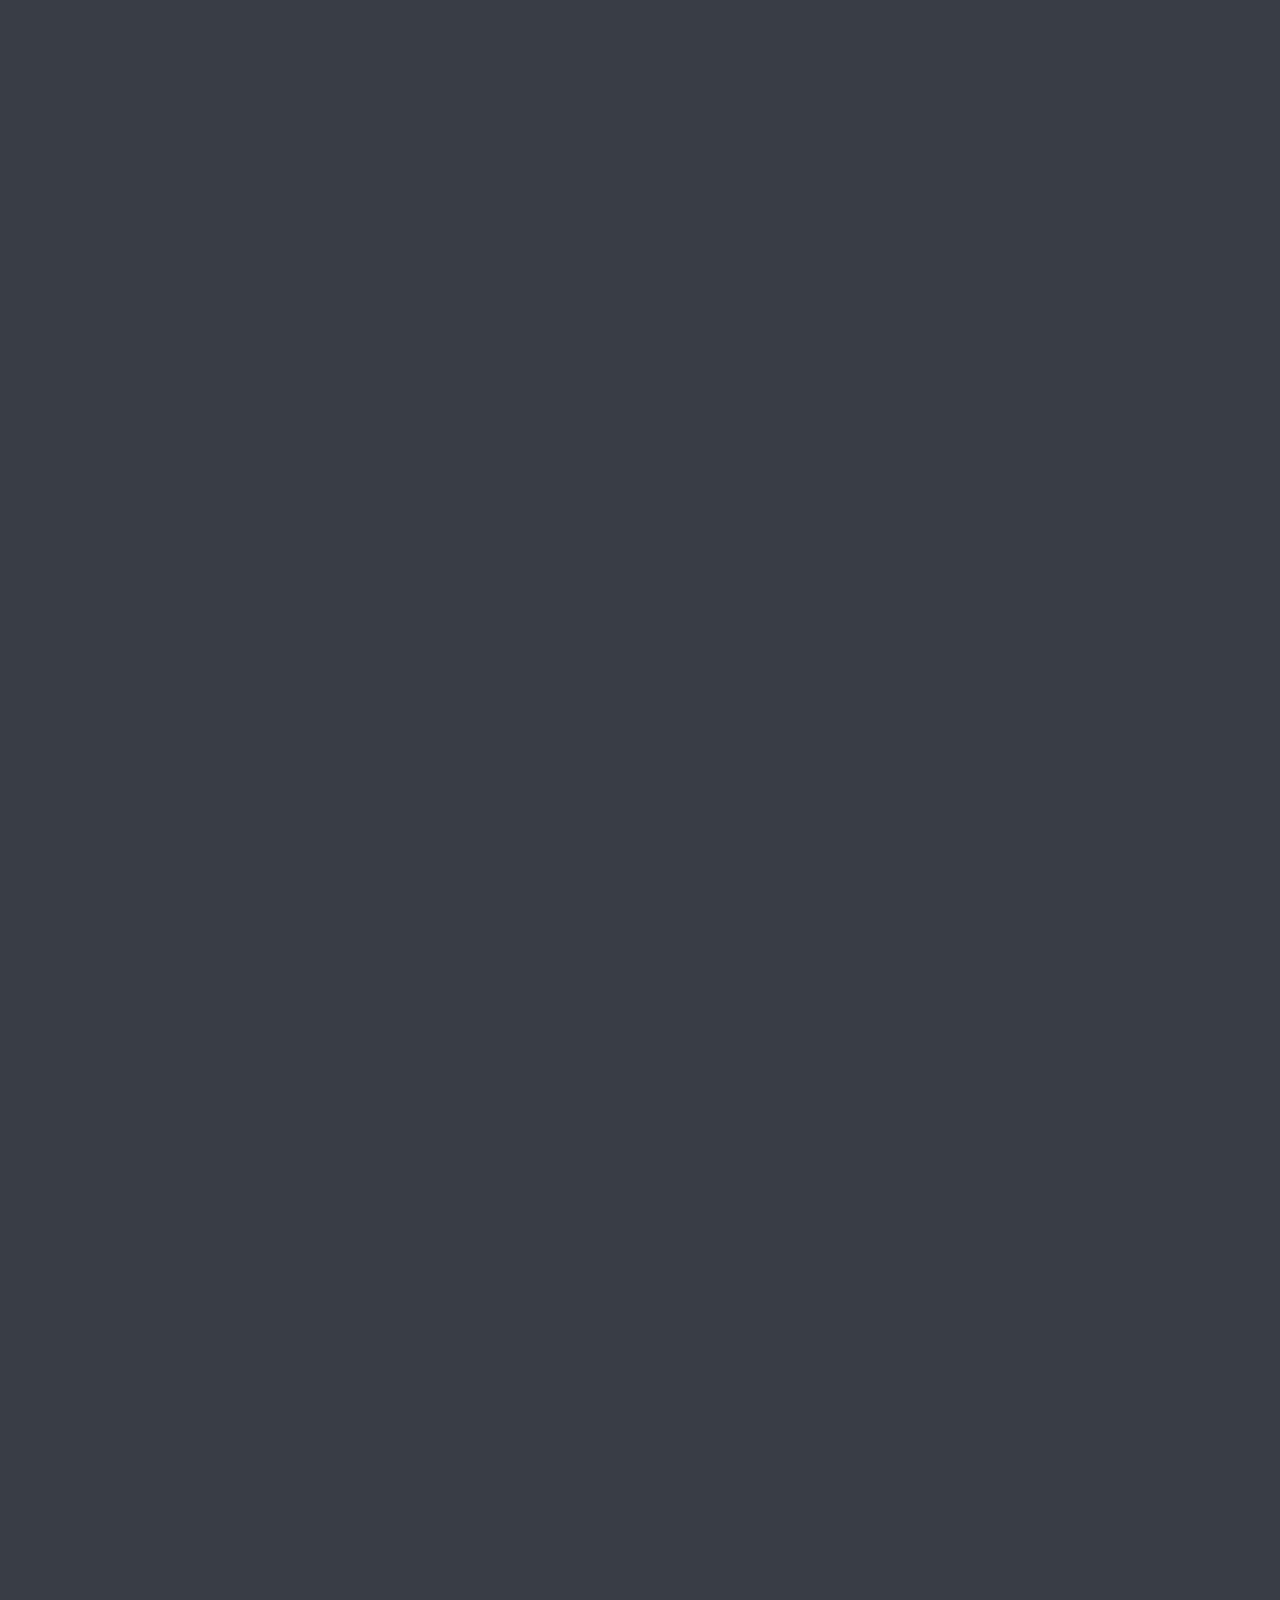
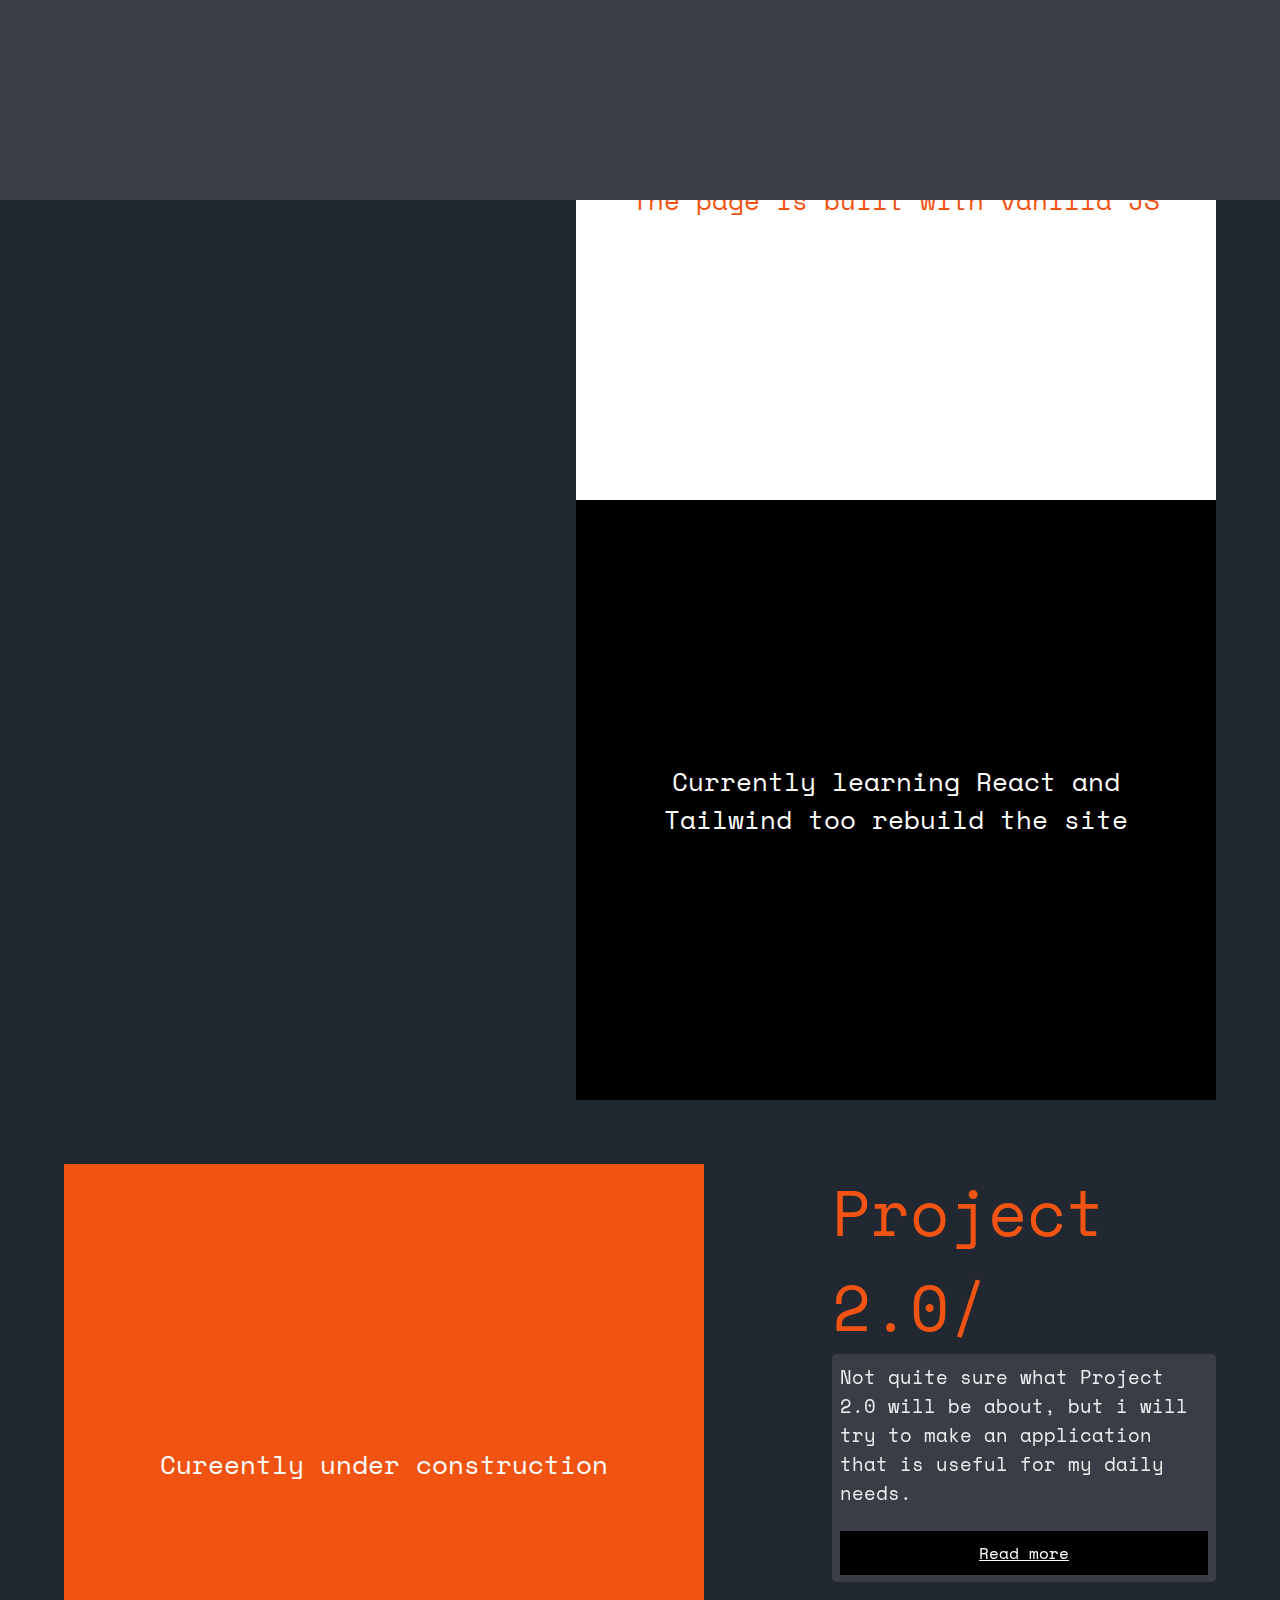
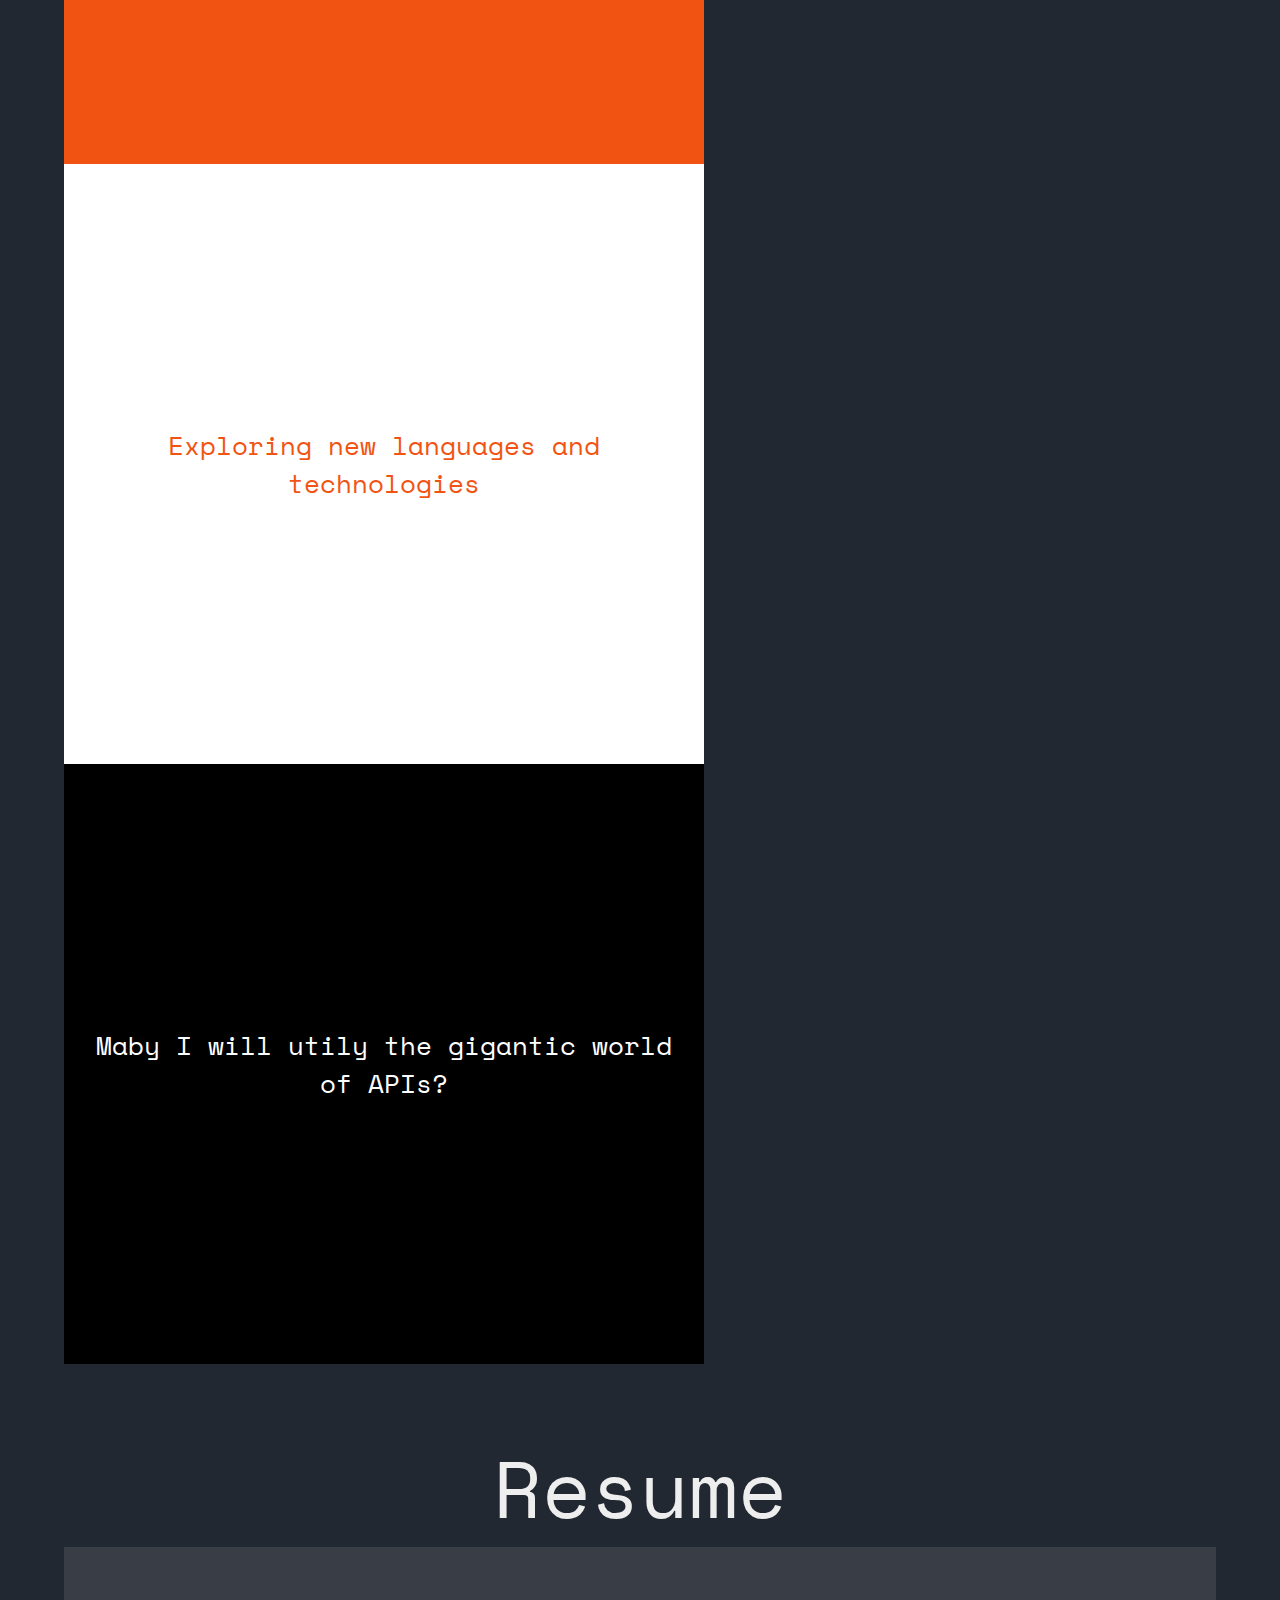
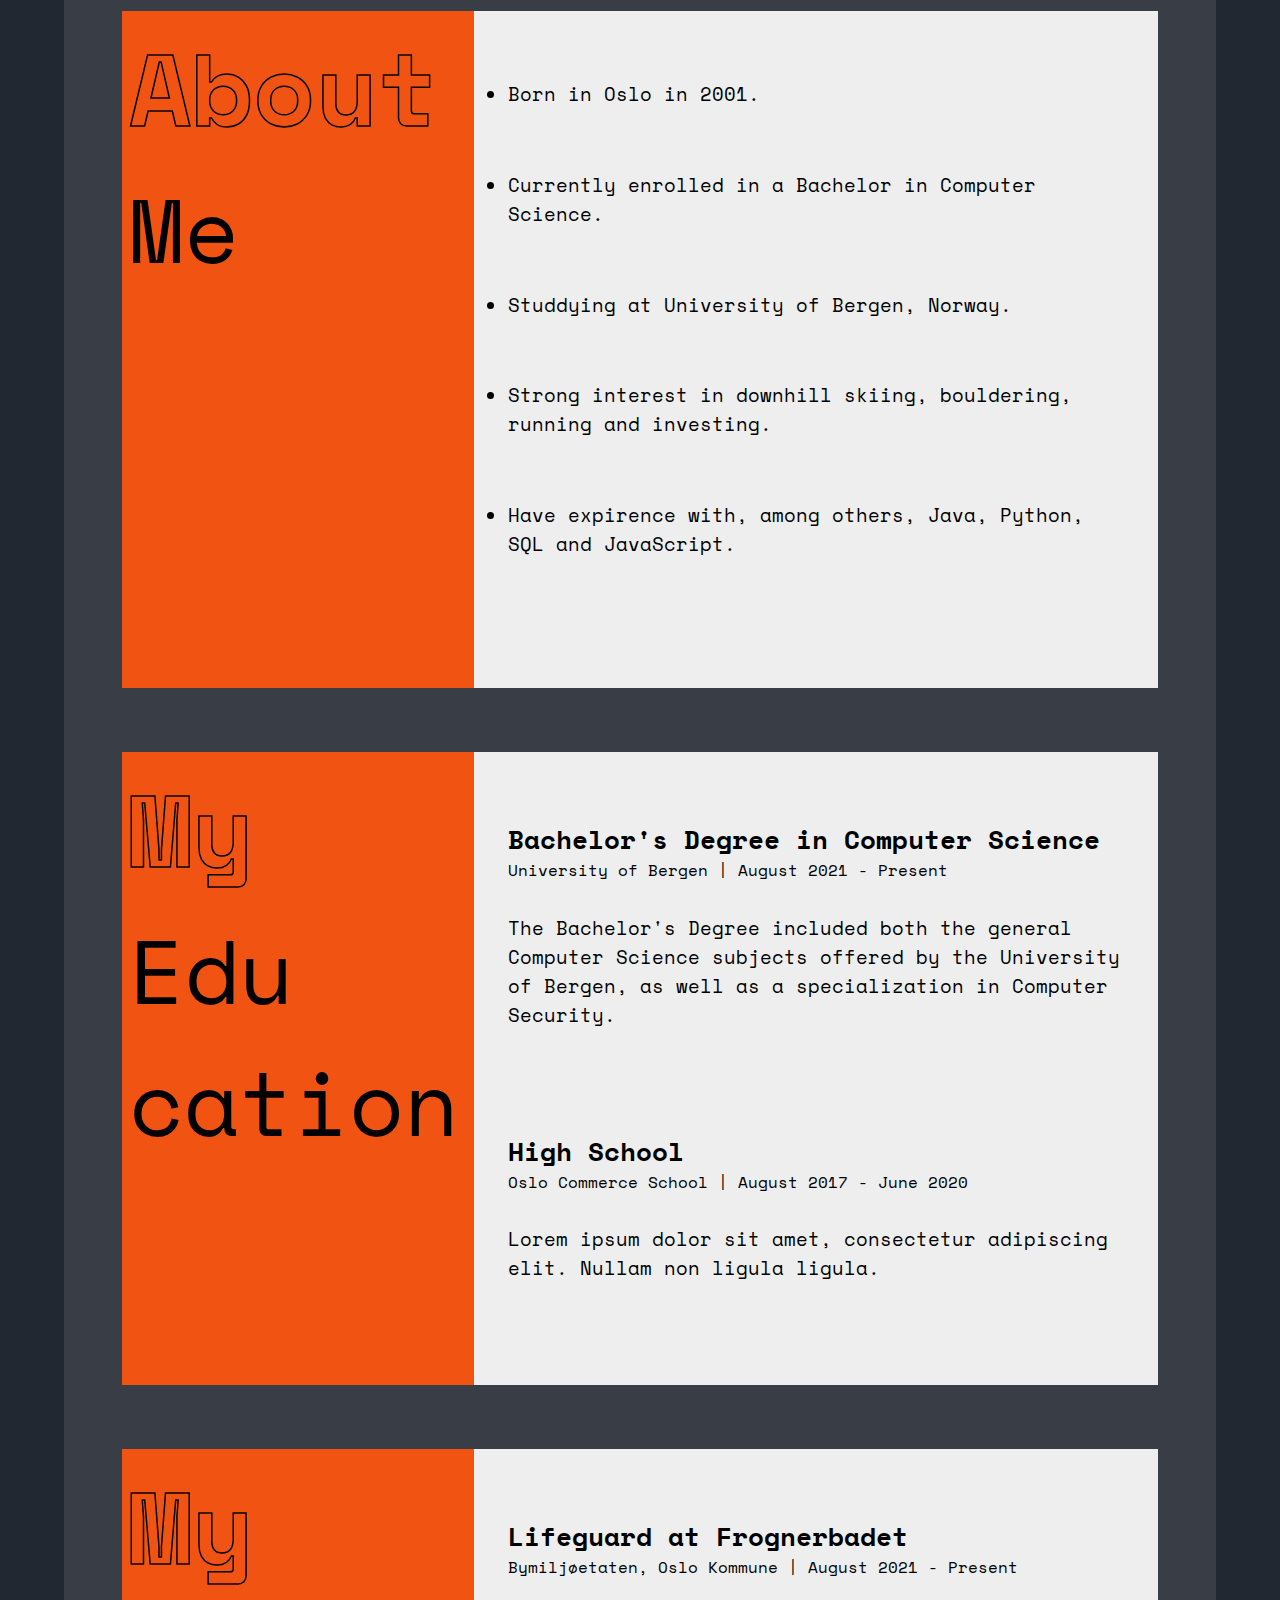
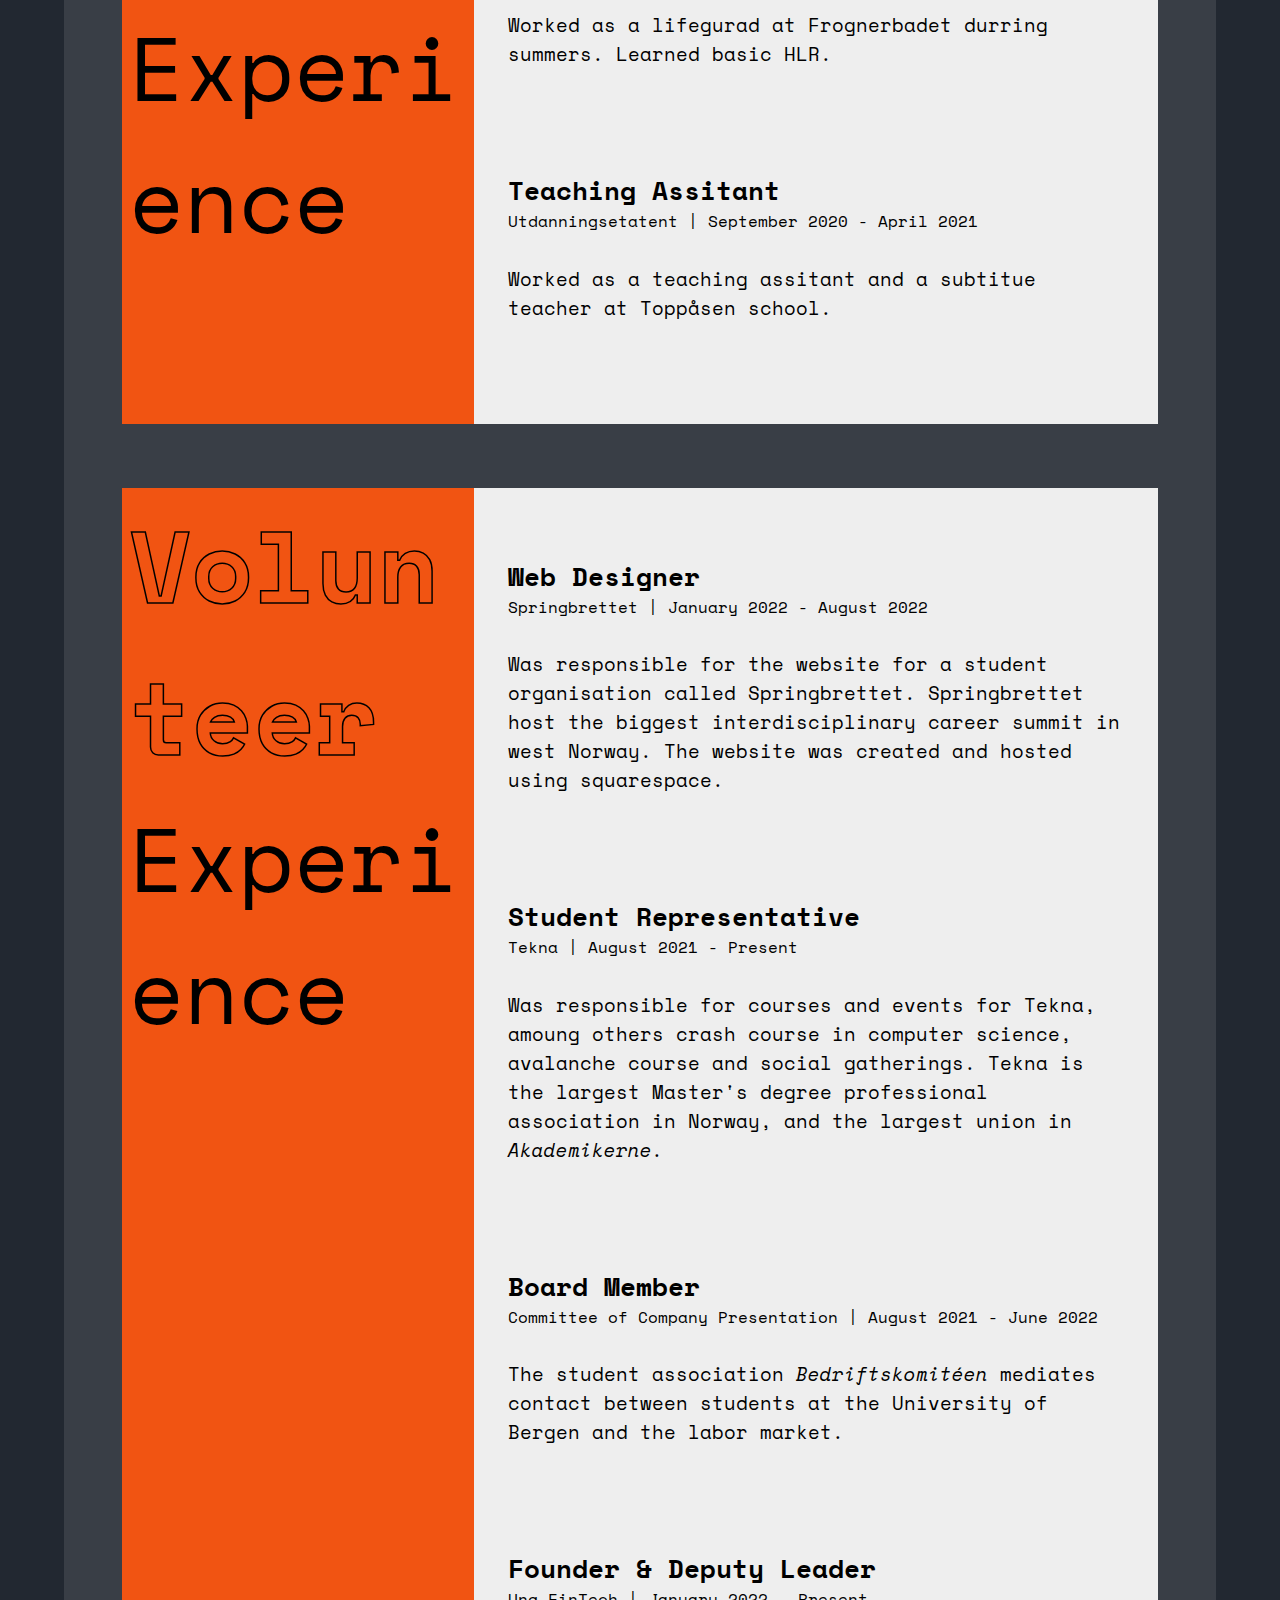
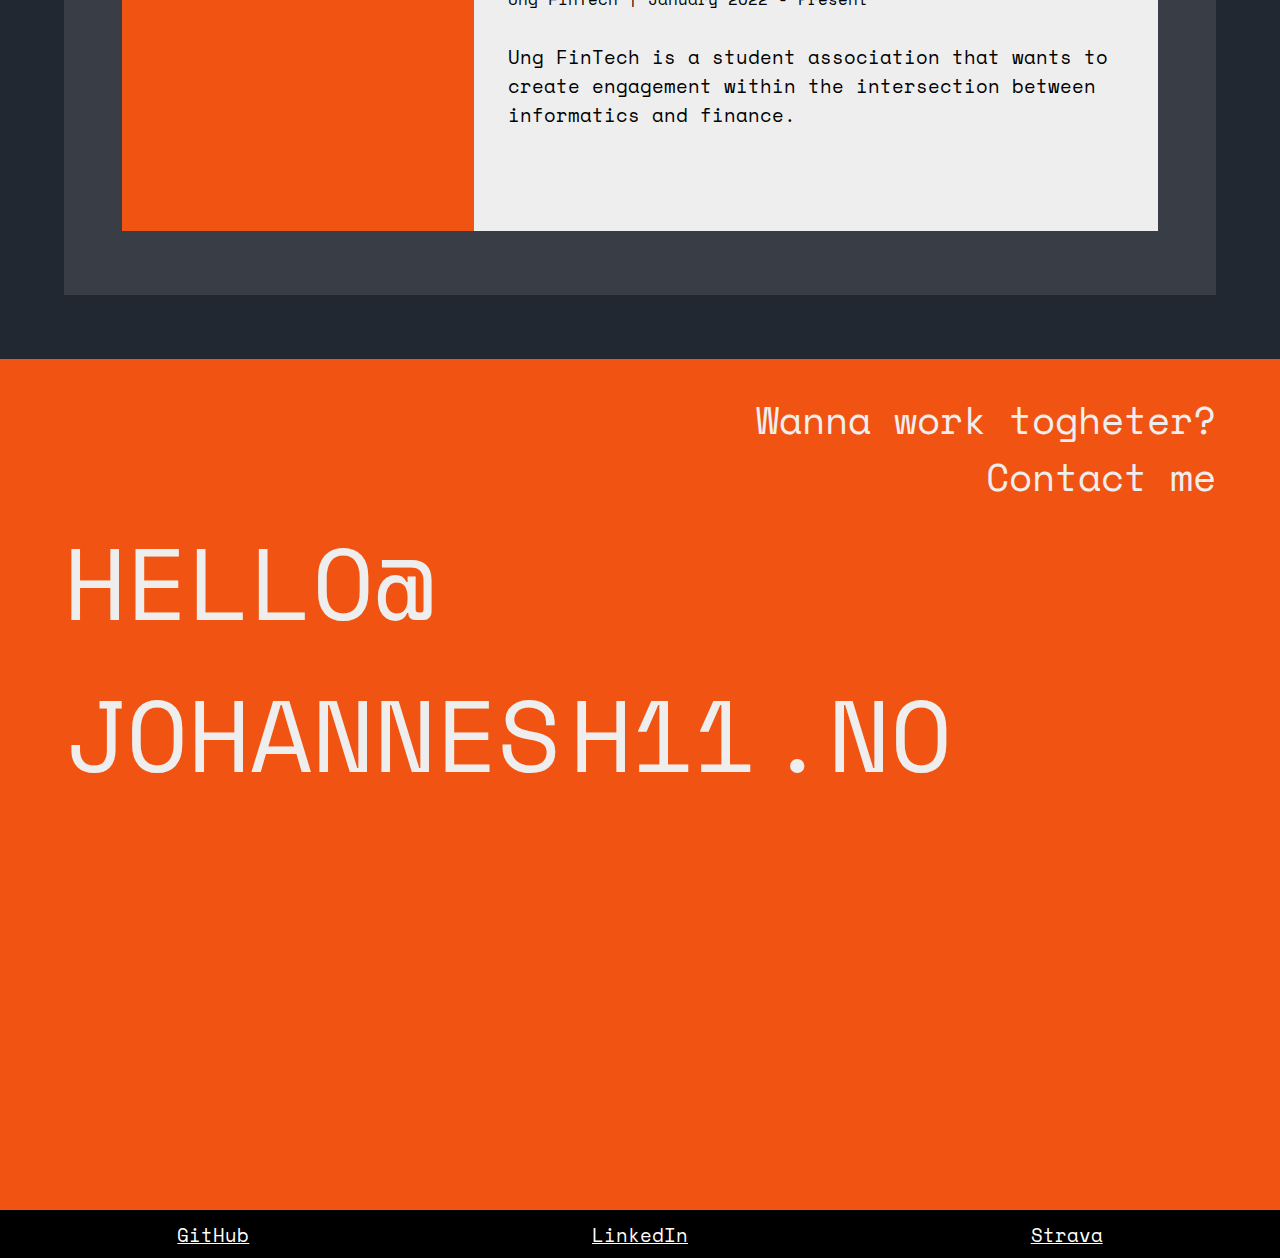
==== commit 596a2911: "details" ====
--- a/index.html
+++ b/index.html
@@ -35,6 +35,7 @@
             <section class="sticky">
                 <h1>Project 1.0/</h1>
                 <div class="description">
+                    <p>Project 1.0 is me coding this very page. I wanted to create a website where i could showcase all my projects.</p>
                     </br>
                     <a href="./projects/project_one.html" >Read more</a>
                 </div>
@@ -58,6 +59,7 @@
             <section class="sticky">
                 <h1>Project 2.0/</h1>
                 <div class="description">
+                    <p>Not quite sure what Project 2.0 will be about, but i will try to make an application that is useful for my daily needs.</p>
                     </br>
                     <a href="./projects/project_one.html" >Read more</a>
                 </div>
@@ -65,37 +67,14 @@
         </div>
         <section class="detail left">
             <div class="square" id="orange">
-               <p>Lorem ipsum dolor sit amet, consectetur adipiscing elit.</p>
+               <p>Cureently under construction</p>
             </div>
             <div class="square" id="white">
-                <p>Lorem ipsum dolor sit amet, consectetur adipiscing elit.
+                <p>Exploring new languages and technologies</p>
             </div>
             <div class="square" id="black">
-                <p>Lorem ipsum dolor sit amet, consectetur adipiscing elit.
+                <p>Maby I will utily the gigantic world of APIs?</p>    
             </div>
-        </section>
-    </div>
-    <div class="project three" id="project_three">
-        <div class="container left">
-            <section class="sticky">
-                <h1>Project 3.0/</h1>
-                <div class="description">
-                    <p>My first project was building this very website! I decide to create a website where i can showcase all of my hobby projects.</p>
-                    </br>
-                    <a href="./projects/project_one.html" >Read more</a>
-                </div>
-            </section>
-        </div>
-        <section class="detail right">
-            <div class="square" id="orange">
-                <p>Lorem ipsum dolor sit amet, consectetur adipiscing elit.</p>
-             </div>
-             <div class="square" id="white">
-                 <p>Lorem ipsum dolor sit amet, consectetur adipiscing elit.
-             </div>
-             <div class="square" id="black">
-                 <p>Lorem ipsum dolor sit amet, consectetur adipiscing elit.
-             </div>
         </section>
     </div>
     </div>
--- a/index.css
+++ b/index.css
@@ -285,7 +285,7 @@
 }
 #white{
     background-color: white;
-    color: orange;
+    color: var(--orange);
 }
 
   
